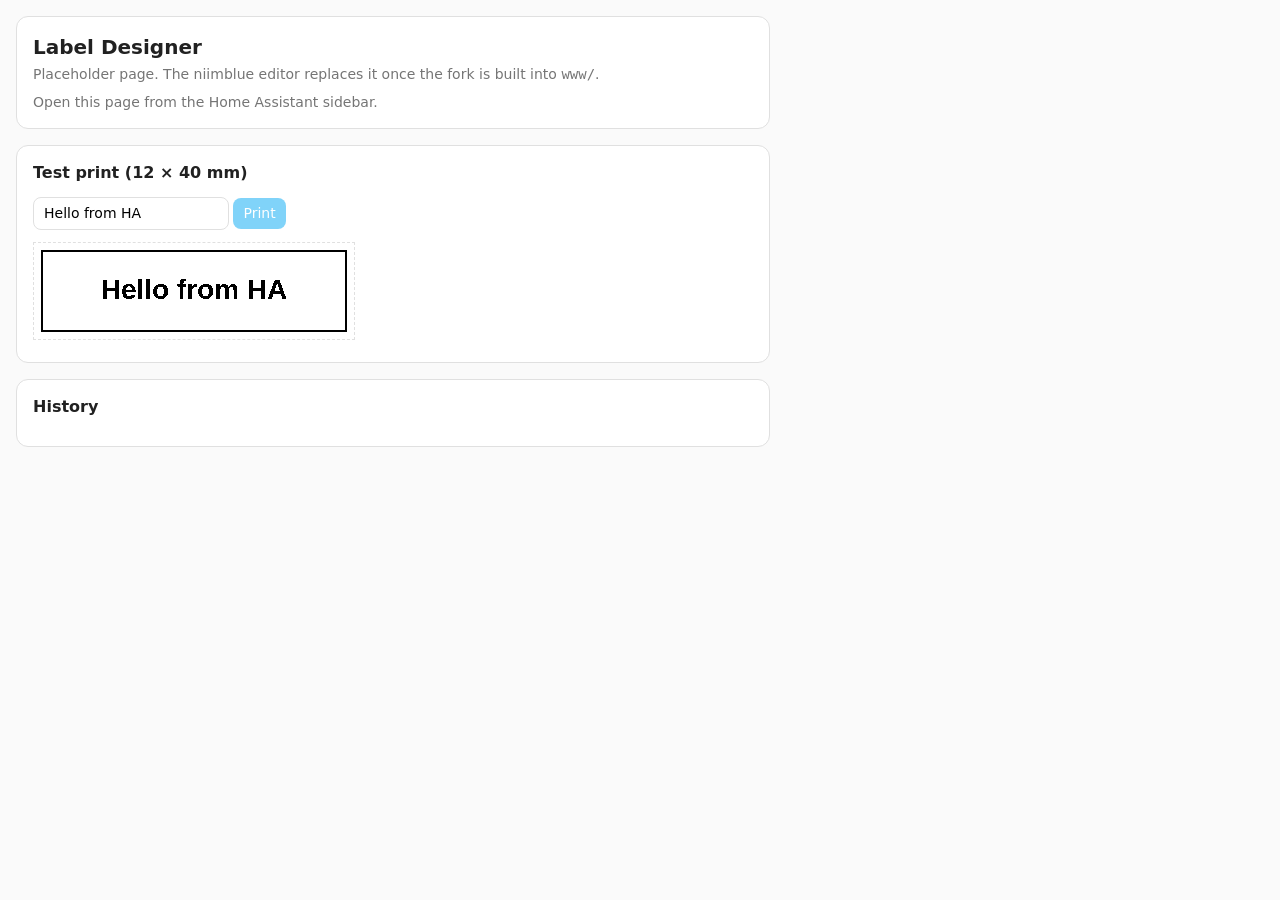
==== custom_components/niimbot_designer/www/index.html @ 5eaee8b4 "Scaffold NIIMBOT Label Designer integration Sidebar panel served by the integration, label library (" ====
<!doctype html>
<html lang="en">
<head>
<meta charset="utf-8">
<meta name="viewport" content="width=device-width, initial-scale=1">
<title>Label Designer</title>
<style>
  :root { --bg: #fafafa; --fg: #212121; --muted: #757575; --card: #fff; --line: #e0e0e0; --accent: #03a9f4; }
  @media (prefers-color-scheme: dark) { :root { --bg: #111; --fg: #e1e1e1; --muted: #9e9e9e; --card: #1c1c1c; --line: #333; } }
  body { margin: 0; padding: 16px; font: 14px/1.4 system-ui, sans-serif; background: var(--bg); color: var(--fg); }
  .card { background: var(--card); border: 1px solid var(--line); border-radius: 12px; padding: 16px; margin-bottom: 16px; max-width: 720px; }
  h1 { font-size: 20px; margin: 0 0 4px; } h2 { font-size: 16px; margin: 0 0 12px; }
  .muted { color: var(--muted); }
  input, button { font: inherit; padding: 6px 10px; border-radius: 8px; border: 1px solid var(--line); }
  button { background: var(--accent); color: #fff; border: 0; cursor: pointer; } button:disabled { opacity: .5; }
  canvas { border: 1px dashed var(--line); image-rendering: pixelated; width: 320px; max-width: 100%; background: #fff; }
  table { border-collapse: collapse; width: 100%; } td { padding: 6px 4px; border-top: 1px solid var(--line); vertical-align: middle; }
  td img { height: 32px; background: #fff; image-rendering: pixelated; }
</style>
</head>
<body>
<div class="card">
  <h1>Label Designer</h1>
  <div class="muted">Placeholder page. The niimblue editor replaces it once the fork is built into <code>www/</code>.</div>
  <div id="printer" class="muted" style="margin-top:8px">Connecting to Home Assistant…</div>
</div>

<div class="card">
  <h2>Test print (12 × 40 mm)</h2>
  <input id="text" value="Hello from HA" maxlength="40">
  <button id="print">Print</button>
  <div style="margin-top:12px"><canvas id="cv" width="320" height="96"></canvas></div>
  <div id="msg" class="muted"></div>
</div>

<div class="card">
  <h2>History</h2>
  <table id="history"><tbody></tbody></table>
</div>

<script>
// Same-origin iframe inside HA: borrow the logged-in hass object from the parent.
function getHass() {
  try { return window.parent.document.querySelector("home-assistant").hass; } catch { return null; }
}
const W = 320, H = 96, MARGIN = 8; // 1 mm safe margin at 203 DPI
const $ = (id) => document.getElementById(id);
const esc = (s) => String(s).replace(/[&<>"']/g, (c) => `&#${c.charCodeAt(0)};`);

function render() {
  const cv = $("cv"), g = cv.getContext("2d");
  g.fillStyle = "#fff"; g.fillRect(0, 0, W, H);
  g.strokeStyle = "#000"; g.lineWidth = 2; g.strokeRect(MARGIN, MARGIN, W - 2 * MARGIN, H - 2 * MARGIN);
  g.fillStyle = "#000"; g.font = "bold 28px sans-serif"; g.textAlign = "center"; g.textBaseline = "middle";
  g.fillText($("text").value, W / 2, H / 2, W - 4 * MARGIN);
  // Threshold to pure black/white so HA prints exactly what is shown.
  const img = g.getImageData(0, 0, W, H), d = img.data;
  for (let i = 0; i < d.length; i += 4) {
    const v = (d[i] + d[i + 1] + d[i + 2]) / 3 < 128 ? 0 : 255;
    d[i] = d[i + 1] = d[i + 2] = v; d[i + 3] = 255;
  }
  g.putImageData(img, 0, 0);
  return cv.toDataURL("image/png");
}

async function refresh(hass) {
  const states = Object.values(hass.states).filter((s) => s.entity_id.includes("niimbot"));
  const pick = (suffix) => states.find((s) => s.entity_id.endsWith(suffix))?.state ?? "?";
  $("printer").textContent =
    `Labels left: ${pick("_labels_remaining")} / ${pick("_labels_total")} · Battery: ${pick("_battery")}%`;
  const { entries } = await hass.connection.sendMessagePromise({ type: "niimbot_designer/list" });
  const rows = entries.map((e) => {
    const last = e.prints.at(-1);
    const when = last ? new Date(last.at).toLocaleString() : "never printed";
    return `<tr><td><img src="${esc(e.png)}" alt=""></td><td>${esc(e.name ?? "(untitled)")}<br><span class="muted">${when} · ${e.prints.length} print(s)${last && !last.ok ? " · failed" : ""}</span></td>` +
      `<td><button data-id="${e.id}">Reprint</button></td></tr>`;
  });
  $("history").tBodies[0].innerHTML = rows.join("") || `<tr><td class="muted">Nothing printed yet.</td></tr>`;
}

async function send(hass, msg) {
  $("msg").textContent = "Printing…";
  try {
    await hass.connection.sendMessagePromise({ type: "niimbot_designer/print", ...msg });
    $("msg").textContent = "Printed.";
  } catch (err) {
    $("msg").textContent = `Failed: ${err.message ?? err.code ?? err}`;
  }
  refresh(hass);
}

const hass = getHass();
render();
$("text").addEventListener("input", render);
if (!hass) {
  $("printer").textContent = "Open this page from the Home Assistant sidebar.";
  $("print").disabled = true;
} else {
  refresh(hass);
  $("print").addEventListener("click", () =>
    send(hass, { png: render(), width: W, height: H, rotate: 90, name: $("text").value }));
  $("history").addEventListener("click", (ev) => {
    const id = ev.target.dataset?.id;
    if (id) send(hass, { entry_id: id });
  });
}
</script>
</body>
</html>
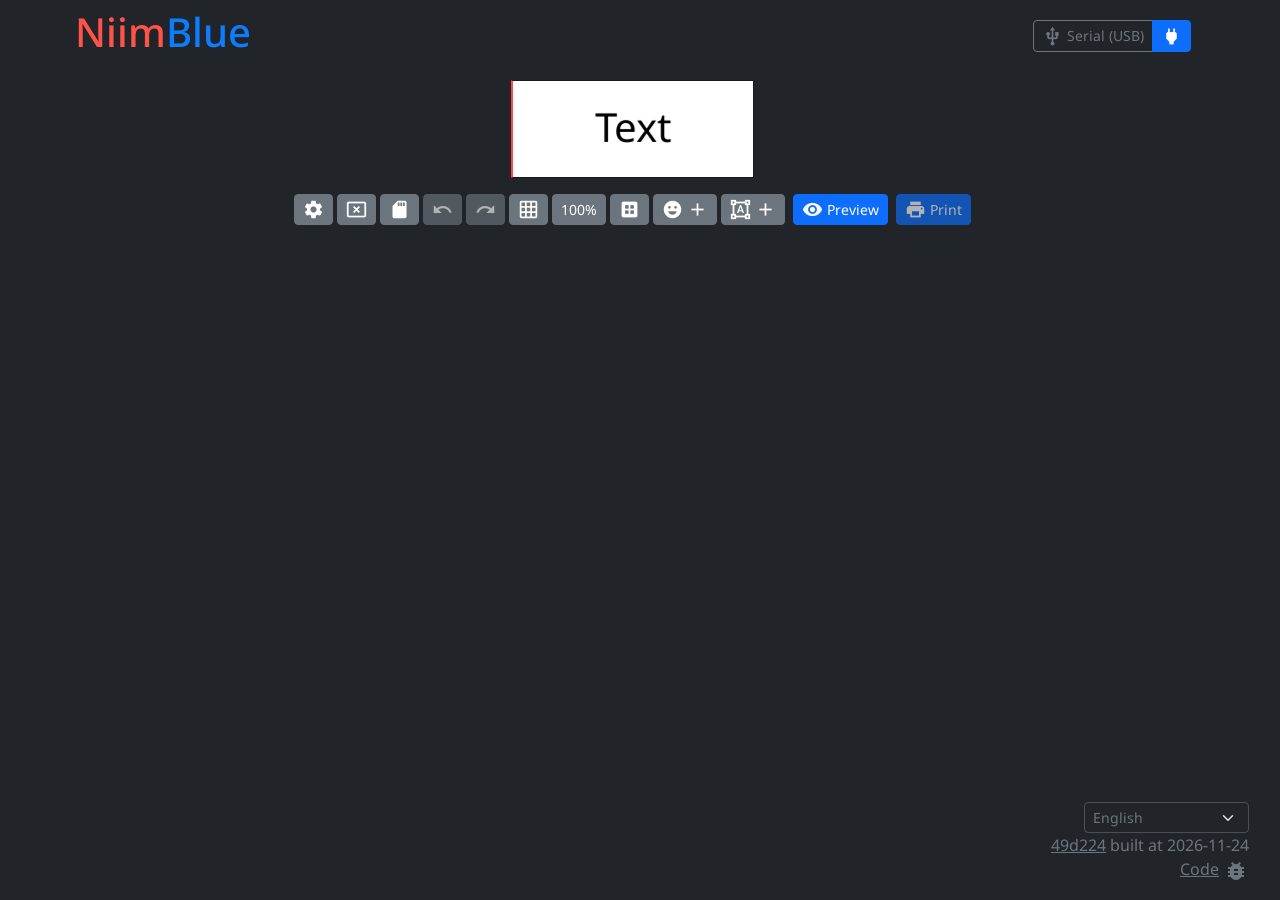
==== commit cd0da51b: "Ship the niimblue editor as the designer panel The panel now serves the niimblue fork (home-assistan" ====
--- a/custom_components/niimbot_designer/www/index.html
+++ b/custom_components/niimbot_designer/www/index.html
@@ -1,109 +1,37 @@
-<!doctype html>
-<html lang="en">
-<head>
-<meta charset="utf-8">
-<meta name="viewport" content="width=device-width, initial-scale=1">
-<title>Label Designer</title>
-<style>
-  :root { --bg: #fafafa; --fg: #212121; --muted: #757575; --card: #fff; --line: #e0e0e0; --accent: #03a9f4; }
-  @media (prefers-color-scheme: dark) { :root { --bg: #111; --fg: #e1e1e1; --muted: #9e9e9e; --card: #1c1c1c; --line: #333; } }
-  body { margin: 0; padding: 16px; font: 14px/1.4 system-ui, sans-serif; background: var(--bg); color: var(--fg); }
-  .card { background: var(--card); border: 1px solid var(--line); border-radius: 12px; padding: 16px; margin-bottom: 16px; max-width: 720px; }
-  h1 { font-size: 20px; margin: 0 0 4px; } h2 { font-size: 16px; margin: 0 0 12px; }
-  .muted { color: var(--muted); }
-  input, button { font: inherit; padding: 6px 10px; border-radius: 8px; border: 1px solid var(--line); }
-  button { background: var(--accent); color: #fff; border: 0; cursor: pointer; } button:disabled { opacity: .5; }
-  canvas { border: 1px dashed var(--line); image-rendering: pixelated; width: 320px; max-width: 100%; background: #fff; }
-  table { border-collapse: collapse; width: 100%; } td { padding: 6px 4px; border-top: 1px solid var(--line); vertical-align: middle; }
-  td img { height: 32px; background: #fff; image-rendering: pixelated; }
-</style>
-</head>
-<body>
-<div class="card">
-  <h1>Label Designer</h1>
-  <div class="muted">Placeholder page. The niimblue editor replaces it once the fork is built into <code>www/</code>.</div>
-  <div id="printer" class="muted" style="margin-top:8px">Connecting to Home Assistant…</div>
-</div>
-
-<div class="card">
-  <h2>Test print (12 × 40 mm)</h2>
-  <input id="text" value="Hello from HA" maxlength="40">
-  <button id="print">Print</button>
-  <div style="margin-top:12px"><canvas id="cv" width="320" height="96"></canvas></div>
-  <div id="msg" class="muted"></div>
-</div>
-
-<div class="card">
-  <h2>History</h2>
-  <table id="history"><tbody></tbody></table>
-</div>
-
-<script>
-// Same-origin iframe inside HA: borrow the logged-in hass object from the parent.
-function getHass() {
-  try { return window.parent.document.querySelector("home-assistant").hass; } catch { return null; }
-}
-const W = 320, H = 96, MARGIN = 8; // 1 mm safe margin at 203 DPI
-const $ = (id) => document.getElementById(id);
-const esc = (s) => String(s).replace(/[&<>"']/g, (c) => `&#${c.charCodeAt(0)};`);
-
-function render() {
-  const cv = $("cv"), g = cv.getContext("2d");
-  g.fillStyle = "#fff"; g.fillRect(0, 0, W, H);
-  g.strokeStyle = "#000"; g.lineWidth = 2; g.strokeRect(MARGIN, MARGIN, W - 2 * MARGIN, H - 2 * MARGIN);
-  g.fillStyle = "#000"; g.font = "bold 28px sans-serif"; g.textAlign = "center"; g.textBaseline = "middle";
-  g.fillText($("text").value, W / 2, H / 2, W - 4 * MARGIN);
-  // Threshold to pure black/white so HA prints exactly what is shown.
-  const img = g.getImageData(0, 0, W, H), d = img.data;
-  for (let i = 0; i < d.length; i += 4) {
-    const v = (d[i] + d[i + 1] + d[i + 2]) / 3 < 128 ? 0 : 255;
-    d[i] = d[i + 1] = d[i + 2] = v; d[i + 3] = 255;
-  }
-  g.putImageData(img, 0, 0);
-  return cv.toDataURL("image/png");
-}
-
-async function refresh(hass) {
-  const states = Object.values(hass.states).filter((s) => s.entity_id.includes("niimbot"));
-  const pick = (suffix) => states.find((s) => s.entity_id.endsWith(suffix))?.state ?? "?";
-  $("printer").textContent =
-    `Labels left: ${pick("_labels_remaining")} / ${pick("_labels_total")} · Battery: ${pick("_battery")}%`;
-  const { entries } = await hass.connection.sendMessagePromise({ type: "niimbot_designer/list" });
-  const rows = entries.map((e) => {
-    const last = e.prints.at(-1);
-    const when = last ? new Date(last.at).toLocaleString() : "never printed";
-    return `<tr><td><img src="${esc(e.png)}" alt=""></td><td>${esc(e.name ?? "(untitled)")}<br><span class="muted">${when} · ${e.prints.length} print(s)${last && !last.ok ? " · failed" : ""}</span></td>` +
-      `<td><button data-id="${e.id}">Reprint</button></td></tr>`;
-  });
-  $("history").tBodies[0].innerHTML = rows.join("") || `<tr><td class="muted">Nothing printed yet.</td></tr>`;
-}
-
-async function send(hass, msg) {
-  $("msg").textContent = "Printing…";
-  try {
-    await hass.connection.sendMessagePromise({ type: "niimbot_designer/print", ...msg });
-    $("msg").textContent = "Printed.";
-  } catch (err) {
-    $("msg").textContent = `Failed: ${err.message ?? err.code ?? err}`;
-  }
-  refresh(hass);
-}
-
-const hass = getHass();
-render();
-$("text").addEventListener("input", render);
-if (!hass) {
-  $("printer").textContent = "Open this page from the Home Assistant sidebar.";
-  $("print").disabled = true;
-} else {
-  refresh(hass);
-  $("print").addEventListener("click", () =>
-    send(hass, { png: render(), width: W, height: H, rotate: 90, name: $("text").value }));
-  $("history").addEventListener("click", (ev) => {
-    const id = ev.target.dataset?.id;
-    if (id) send(hass, { entry_id: id });
-  });
-}
-</script>
-</body>
-</html>
+<!DOCTYPE html>
+<html lang="en" data-bs-theme="dark">
+  <head>
+    <meta charset="UTF-8" />
+    <meta name="viewport" content="width=device-width, initial-scale=1.0, user-scalable=no" />
+    <meta name="description" content="NIIMBOT custom web client/app. Design and print labels with NIIMBOT printers directly from your PC or mobile web browser!"/>
+    <meta property="og:site_name" content="NiimBlue" />
+    <meta property="og:type" content="website" />
+    <meta property="og:title" content="NiimBlue">
+    <meta property="og:description" content="NIIMBOT custom web client/app. Design and print labels with NIIMBOT printers directly from your PC or mobile web browser!">
+    <meta property="og:image" content="https://niim.blue/og-image.svg">
+    <link rel="canonical" href="https://niim.blue/">
+    <link rel="icon" href="./favicon.ico" sizes="any">
+    <link rel="icon" href="./favicon.svg" type="image/svg+xml">
+	  <link rel="manifest" href="niimblue.webmanifest">
+
+    <!-- Preload fonts to make canvas.js happy -->
+    <link rel="preload" as="font" type="font/woff2" crossorigin="anonymous"
+          href="./assets/noto-sans-latin-wght-normal-BYSzYMf3.woff2"/>
+    <link rel="preload" as="font" type="font/woff2" crossorigin="anonymous"
+          href="./assets/noto-sans-cyrillic-wght-normal-B2hlT84T.woff2"/>
+    <link rel="preload" as="font" type="font/woff2" crossorigin="anonymous"
+          href="./assets/material-icons-kAwBdRge.woff2"/>
+
+    <title>NiimBlue</title>
+    <script type="module" crossorigin src="./assets/index-COIRm2Cp.js"></script>
+    <link rel="modulepreload" crossorigin href="./assets/lib.1.other.ss2tV-DP.js">
+    <link rel="modulepreload" crossorigin href="./assets/lib.2.niim.CZdpj8EH.js">
+    <link rel="modulepreload" crossorigin href="./assets/lib.2.fabric.hQgLnPfq.js">
+    <link rel="modulepreload" crossorigin href="./assets/lib.2.zod.DN3aAncU.js">
+    <link rel="stylesheet" crossorigin href="./assets/style-C7VncbVo.css">
+  </head>
+  <body>
+    <div id="app"></div>+
+  </body>
+</html>
--- a/custom_components/niimbot_designer/www/assets/style-C7VncbVo.css
+++ b/custom_components/niimbot_designer/www/assets/style-C7VncbVo.css
@@ -0,0 +1 @@
+@charset "UTF-8";:root,[data-bs-theme=light]{--bs-blue: #0d6efd;--bs-indigo: #6610f2;--bs-purple: #6f42c1;--bs-pink: #d63384;--bs-red: #dc3545;--bs-orange: #fd7e14;--bs-yellow: #ffc107;--bs-green: #198754;--bs-teal: #20c997;--bs-cyan: #0dcaf0;--bs-black: #000;--bs-white: #fff;--bs-gray: #6c757d;--bs-gray-dark: #343a40;--bs-gray-100: #f8f9fa;--bs-gray-200: #e9ecef;--bs-gray-300: #dee2e6;--bs-gray-400: #ced4da;--bs-gray-500: #adb5bd;--bs-gray-600: #6c757d;--bs-gray-700: #495057;--bs-gray-800: #343a40;--bs-gray-900: #212529;--bs-primary: #0d6efd;--bs-secondary: #6c757d;--bs-success: #198754;--bs-info: #0dcaf0;--bs-warning: #ffc107;--bs-danger: #dc3545;--bs-light: #f8f9fa;--bs-dark: #212529;--bs-primary-rgb: 13, 110, 253;--bs-secondary-rgb: 108, 117, 125;--bs-success-rgb: 25, 135, 84;--bs-info-rgb: 13, 202, 240;--bs-warning-rgb: 255, 193, 7;--bs-danger-rgb: 220, 53, 69;--bs-light-rgb: 248, 249, 250;--bs-dark-rgb: 33, 37, 41;--bs-primary-text-emphasis: #052c65;--bs-secondary-text-emphasis: #2b2f32;--bs-success-text-emphasis: #0a3622;--bs-info-text-emphasis: #055160;--bs-warning-text-emphasis: #664d03;--bs-danger-text-emphasis: #58151c;--bs-light-text-emphasis: #495057;--bs-dark-text-emphasis: #495057;--bs-primary-bg-subtle: #cfe2ff;--bs-secondary-bg-subtle: #e2e3e5;--bs-success-bg-subtle: #d1e7dd;--bs-info-bg-subtle: #cff4fc;--bs-warning-bg-subtle: #fff3cd;--bs-danger-bg-subtle: #f8d7da;--bs-light-bg-subtle: #fcfcfd;--bs-dark-bg-subtle: #ced4da;--bs-primary-border-subtle: #9ec5fe;--bs-secondary-border-subtle: #c4c8cb;--bs-success-border-subtle: #a3cfbb;--bs-info-border-subtle: #9eeaf9;--bs-warning-border-subtle: #ffe69c;--bs-danger-border-subtle: #f1aeb5;--bs-light-border-subtle: #e9ecef;--bs-dark-border-subtle: #adb5bd;--bs-white-rgb: 255, 255, 255;--bs-black-rgb: 0, 0, 0;--bs-font-sans-serif: system-ui, -apple-system, "Segoe UI", Roboto, "Helvetica Neue", "Noto Sans", "Liberation Sans", Arial, sans-serif, "Apple Color Emoji", "Segoe UI Emoji", "Segoe UI Symbol", "Noto Color Emoji";--bs-font-monospace: SFMono-Regular, Menlo, Monaco, Consolas, "Liberation Mono", "Courier New", monospace;--bs-gradient: linear-gradient(180deg, rgba(255, 255, 255, .15), rgba(255, 255, 255, 0));--bs-body-font-family: var(--bs-font-sans-serif);--bs-body-font-size: 1rem;--bs-body-font-weight: 400;--bs-body-line-height: 1.5;--bs-body-color: #212529;--bs-body-color-rgb: 33, 37, 41;--bs-body-bg: #fff;--bs-body-bg-rgb: 255, 255, 255;--bs-emphasis-color: #000;--bs-emphasis-color-rgb: 0, 0, 0;--bs-secondary-color: rgba(33, 37, 41, .75);--bs-secondary-color-rgb: 33, 37, 41;--bs-secondary-bg: #e9ecef;--bs-secondary-bg-rgb: 233, 236, 239;--bs-tertiary-color: rgba(33, 37, 41, .5);--bs-tertiary-color-rgb: 33, 37, 41;--bs-tertiary-bg: #f8f9fa;--bs-tertiary-bg-rgb: 248, 249, 250;--bs-heading-color: inherit;--bs-link-color: #0d6efd;--bs-link-color-rgb: 13, 110, 253;--bs-link-decoration: underline;--bs-link-hover-color: #0a58ca;--bs-link-hover-color-rgb: 10, 88, 202;--bs-code-color: #d63384;--bs-highlight-color: #212529;--bs-highlight-bg: #fff3cd;--bs-border-width: 1px;--bs-border-style: solid;--bs-border-color: #dee2e6;--bs-border-color-translucent: rgba(0, 0, 0, .175);--bs-border-radius: .375rem;--bs-border-radius-sm: .25rem;--bs-border-radius-lg: .5rem;--bs-border-radius-xl: 1rem;--bs-border-radius-xxl: 2rem;--bs-border-radius-2xl: var(--bs-border-radius-xxl);--bs-border-radius-pill: 50rem;--bs-box-shadow: 0 .5rem 1rem rgba(0, 0, 0, .15);--bs-box-shadow-sm: 0 .125rem .25rem rgba(0, 0, 0, .075);--bs-box-shadow-lg: 0 1rem 3rem rgba(0, 0, 0, .175);--bs-box-shadow-inset: inset 0 1px 2px rgba(0, 0, 0, .075);--bs-focus-ring-width: .25rem;--bs-focus-ring-opacity: .25;--bs-focus-ring-color: rgba(13, 110, 253, .25);--bs-form-valid-color: #198754;--bs-form-valid-border-color: #198754;--bs-form-invalid-color: #dc3545;--bs-form-invalid-border-color: #dc3545}[data-bs-theme=dark]{color-scheme:dark;--bs-body-color: #dee2e6;--bs-body-color-rgb: 222, 226, 230;--bs-body-bg: #212529;--bs-body-bg-rgb: 33, 37, 41;--bs-emphasis-color: #fff;--bs-emphasis-color-rgb: 255, 255, 255;--bs-secondary-color: rgba(222, 226, 230, .75);--bs-secondary-color-rgb: 222, 226, 230;--bs-secondary-bg: #343a40;--bs-secondary-bg-rgb: 52, 58, 64;--bs-tertiary-color: rgba(222, 226, 230, .5);--bs-tertiary-color-rgb: 222, 226, 230;--bs-tertiary-bg: #2b3035;--bs-tertiary-bg-rgb: 43, 48, 53;--bs-primary-text-emphasis: #6ea8fe;--bs-secondary-text-emphasis: #a7acb1;--bs-success-text-emphasis: #75b798;--bs-info-text-emphasis: #6edff6;--bs-warning-text-emphasis: #ffda6a;--bs-danger-text-emphasis: #ea868f;--bs-light-text-emphasis: #f8f9fa;--bs-dark-text-emphasis: #dee2e6;--bs-primary-bg-subtle: #031633;--bs-secondary-bg-subtle: #161719;--bs-success-bg-subtle: #051b11;--bs-info-bg-subtle: #032830;--bs-warning-bg-subtle: #332701;--bs-danger-bg-subtle: #2c0b0e;--bs-light-bg-subtle: #343a40;--bs-dark-bg-subtle: #1a1d20;--bs-primary-border-subtle: #084298;--bs-secondary-border-subtle: #41464b;--bs-success-border-subtle: #0f5132;--bs-info-border-subtle: #087990;--bs-warning-border-subtle: #997404;--bs-danger-border-subtle: #842029;--bs-light-border-subtle: #495057;--bs-dark-border-subtle: #343a40;--bs-heading-color: inherit;--bs-link-color: #6ea8fe;--bs-link-hover-color: #8bb9fe;--bs-link-color-rgb: 110, 168, 254;--bs-link-hover-color-rgb: 139, 185, 254;--bs-code-color: #e685b5;--bs-highlight-color: #dee2e6;--bs-highlight-bg: #664d03;--bs-border-color: #495057;--bs-border-color-translucent: rgba(255, 255, 255, .15);--bs-form-valid-color: #75b798;--bs-form-valid-border-color: #75b798;--bs-form-invalid-color: #ea868f;--bs-form-invalid-border-color: #ea868f}.clearfix:after{display:block;clear:both;content:""}.text-bg-primary{color:#fff!important;background-color:RGBA(var(--bs-primary-rgb),var(--bs-bg-opacity, 1))!important}.text-bg-secondary{color:#fff!important;background-color:RGBA(var(--bs-secondary-rgb),var(--bs-bg-opacity, 1))!important}.text-bg-success{color:#fff!important;background-color:RGBA(var(--bs-success-rgb),var(--bs-bg-opacity, 1))!important}.text-bg-info{color:#000!important;background-color:RGBA(var(--bs-info-rgb),var(--bs-bg-opacity, 1))!important}.text-bg-warning{color:#000!important;background-color:RGBA(var(--bs-warning-rgb),var(--bs-bg-opacity, 1))!important}.text-bg-danger{color:#fff!important;background-color:RGBA(var(--bs-danger-rgb),var(--bs-bg-opacity, 1))!important}.text-bg-light{color:#000!important;background-color:RGBA(var(--bs-light-rgb),var(--bs-bg-opacity, 1))!important}.text-bg-dark{color:#fff!important;background-color:RGBA(var(--bs-dark-rgb),var(--bs-bg-opacity, 1))!important}.link-primary{color:RGBA(var(--bs-primary-rgb),var(--bs-link-opacity, 1))!important;text-decoration-color:RGBA(var(--bs-primary-rgb),var(--bs-link-underline-opacity, 1))!important}.link-primary:hover,.link-primary:focus{color:RGBA(10,88,202,var(--bs-link-opacity, 1))!important;text-decoration-color:RGBA(10,88,202,var(--bs-link-underline-opacity, 1))!important}.link-secondary{color:RGBA(var(--bs-secondary-rgb),var(--bs-link-opacity, 1))!important;text-decoration-color:RGBA(var(--bs-secondary-rgb),var(--bs-link-underline-opacity, 1))!important}.link-secondary:hover,.link-secondary:focus{color:RGBA(86,94,100,var(--bs-link-opacity, 1))!important;text-decoration-color:RGBA(86,94,100,var(--bs-link-underline-opacity, 1))!important}.link-success{color:RGBA(var(--bs-success-rgb),var(--bs-link-opacity, 1))!important;text-decoration-color:RGBA(var(--bs-success-rgb),var(--bs-link-underline-opacity, 1))!important}.link-success:hover,.link-success:focus{color:RGBA(20,108,67,var(--bs-link-opacity, 1))!important;text-decoration-color:RGBA(20,108,67,var(--bs-link-underline-opacity, 1))!important}.link-info{color:RGBA(var(--bs-info-rgb),var(--bs-link-opacity, 1))!important;text-decoration-color:RGBA(var(--bs-info-rgb),var(--bs-link-underline-opacity, 1))!important}.link-info:hover,.link-info:focus{color:RGBA(61,213,243,var(--bs-link-opacity, 1))!important;text-decoration-color:RGBA(61,213,243,var(--bs-link-underline-opacity, 1))!important}.link-warning{color:RGBA(var(--bs-warning-rgb),var(--bs-link-opacity, 1))!important;text-decoration-color:RGBA(var(--bs-warning-rgb),var(--bs-link-underline-opacity, 1))!important}.link-warning:hover,.link-warning:focus{color:RGBA(255,205,57,var(--bs-link-opacity, 1))!important;text-decoration-color:RGBA(255,205,57,var(--bs-link-underline-opacity, 1))!important}.link-danger{color:RGBA(var(--bs-danger-rgb),var(--bs-link-opacity, 1))!important;text-decoration-color:RGBA(var(--bs-danger-rgb),var(--bs-link-underline-opacity, 1))!important}.link-danger:hover,.link-danger:focus{color:RGBA(176,42,55,var(--bs-link-opacity, 1))!important;text-decoration-color:RGBA(176,42,55,var(--bs-link-underline-opacity, 1))!important}.link-light{color:RGBA(var(--bs-light-rgb),var(--bs-link-opacity, 1))!important;text-decoration-color:RGBA(var(--bs-light-rgb),var(--bs-link-underline-opacity, 1))!important}.link-light:hover,.link-light:focus{color:RGBA(249,250,251,var(--bs-link-opacity, 1))!important;text-decoration-color:RGBA(249,250,251,var(--bs-link-underline-opacity, 1))!important}.link-dark{color:RGBA(var(--bs-dark-rgb),var(--bs-link-opacity, 1))!important;text-decoration-color:RGBA(var(--bs-dark-rgb),var(--bs-link-underline-opacity, 1))!important}.link-dark:hover,.link-dark:focus{color:RGBA(26,30,33,var(--bs-link-opacity, 1))!important;text-decoration-color:RGBA(26,30,33,var(--bs-link-underline-opacity, 1))!important}.link-body-emphasis{color:RGBA(var(--bs-emphasis-color-rgb),var(--bs-link-opacity, 1))!important;text-decoration-color:RGBA(var(--bs-emphasis-color-rgb),var(--bs-link-underline-opacity, 1))!important}.link-body-emphasis:hover,.link-body-emphasis:focus{color:RGBA(var(--bs-emphasis-color-rgb),var(--bs-link-opacity, .75))!important;text-decoration-color:RGBA(var(--bs-emphasis-color-rgb),var(--bs-link-underline-opacity, .75))!important}.focus-ring:focus{outline:0;box-shadow:var(--bs-focus-ring-x, 0) var(--bs-focus-ring-y, 0) var(--bs-focus-ring-blur, 0) var(--bs-focus-ring-width) var(--bs-focus-ring-color)}.icon-link{display:inline-flex;gap:.375rem;align-items:center;text-decoration-color:rgba(var(--bs-link-color-rgb),var(--bs-link-opacity, .5));text-underline-offset:.25em;backface-visibility:hidden}.icon-link>.bi{flex-shrink:0;width:1em;height:1em;fill:currentcolor;transition:.2s ease-in-out transform}@media(prefers-reduced-motion:reduce){.icon-link>.bi{transition:none}}.icon-link-hover:hover>.bi,.icon-link-hover:focus-visible>.bi{transform:var(--bs-icon-link-transform, translate3d(.25em, 0, 0))}.ratio{position:relative;width:100%}.ratio:before{display:block;padding-top:var(--bs-aspect-ratio);content:""}.ratio>*{position:absolute;top:0;left:0;width:100%;height:100%}.ratio-1x1{--bs-aspect-ratio: 100%}.ratio-4x3{--bs-aspect-ratio: 75%}.ratio-16x9{--bs-aspect-ratio: 56.25%}.ratio-21x9{--bs-aspect-ratio: 42.8571428571%}.fixed-top{position:fixed;top:0;right:0;left:0;z-index:1030}.fixed-bottom{position:fixed;right:0;bottom:0;left:0;z-index:1030}.sticky-top{position:sticky;top:0;z-index:1020}.sticky-bottom{position:sticky;bottom:0;z-index:1020}@media(min-width:576px){.sticky-sm-top{position:sticky;top:0;z-index:1020}.sticky-sm-bottom{position:sticky;bottom:0;z-index:1020}}@media(min-width:768px){.sticky-md-top{position:sticky;top:0;z-index:1020}.sticky-md-bottom{position:sticky;bottom:0;z-index:1020}}@media(min-width:992px){.sticky-lg-top{position:sticky;top:0;z-index:1020}.sticky-lg-bottom{position:sticky;bottom:0;z-index:1020}}@media(min-width:1200px){.sticky-xl-top{position:sticky;top:0;z-index:1020}.sticky-xl-bottom{position:sticky;bottom:0;z-index:1020}}@media(min-width:1400px){.sticky-xxl-top{position:sticky;top:0;z-index:1020}.sticky-xxl-bottom{position:sticky;bottom:0;z-index:1020}}.hstack{display:flex;flex-direction:row;align-items:center;align-self:stretch}.vstack{display:flex;flex:1 1 auto;flex-direction:column;align-self:stretch}.visually-hidden,.visually-hidden-focusable:not(:focus):not(:focus-within){width:1px!important;height:1px!important;padding:0!important;margin:-1px!important;overflow:hidden!important;clip:rect(0,0,0,0)!important;white-space:nowrap!important;border:0!important}.visually-hidden:not(caption),.visually-hidden-focusable:not(:focus):not(:focus-within):not(caption){position:absolute!important}.visually-hidden *,.visually-hidden-focusable:not(:focus):not(:focus-within) *{overflow:hidden!important}.stretched-link:after{position:absolute;inset:0;z-index:1;content:""}.text-truncate{overflow:hidden;text-overflow:ellipsis;white-space:nowrap}.vr{display:inline-block;align-self:stretch;width:var(--bs-border-width);min-height:1em;background-color:currentcolor;opacity:.25}.align-baseline{vertical-align:baseline!important}.align-top{vertical-align:top!important}.align-middle{vertical-align:middle!important}.align-bottom{vertical-align:bottom!important}.align-text-bottom{vertical-align:text-bottom!important}.align-text-top{vertical-align:text-top!important}.float-start{float:left!important}.float-end{float:right!important}.float-none{float:none!important}.object-fit-contain{object-fit:contain!important}.object-fit-cover{object-fit:cover!important}.object-fit-fill{object-fit:fill!important}.object-fit-scale{object-fit:scale-down!important}.object-fit-none{object-fit:none!important}.opacity-0{opacity:0!important}.opacity-25{opacity:.25!important}.opacity-50{opacity:.5!important}.opacity-75{opacity:.75!important}.opacity-100{opacity:1!important}.overflow-auto{overflow:auto!important}.overflow-hidden{overflow:hidden!important}.overflow-visible{overflow:visible!important}.overflow-scroll{overflow:scroll!important}.overflow-x-auto{overflow-x:auto!important}.overflow-x-hidden{overflow-x:hidden!important}.overflow-x-visible{overflow-x:visible!important}.overflow-x-scroll{overflow-x:scroll!important}.overflow-y-auto{overflow-y:auto!important}.overflow-y-hidden{overflow-y:hidden!important}.overflow-y-visible{overflow-y:visible!important}.overflow-y-scroll{overflow-y:scroll!important}.d-inline{display:inline!important}.d-inline-block{display:inline-block!important}.d-block{display:block!important}.d-grid{display:grid!important}.d-inline-grid{display:inline-grid!important}.d-table{display:table!important}.d-table-row{display:table-row!important}.d-table-cell{display:table-cell!important}.d-flex{display:flex!important}.d-inline-flex{display:inline-flex!important}.d-none{display:none!important}.shadow{box-shadow:var(--bs-box-shadow)!important}.shadow-sm{box-shadow:var(--bs-box-shadow-sm)!important}.shadow-lg{box-shadow:var(--bs-box-shadow-lg)!important}.shadow-none{box-shadow:none!important}.focus-ring-primary{--bs-focus-ring-color: rgba(var(--bs-primary-rgb), var(--bs-focus-ring-opacity))}.focus-ring-secondary{--bs-focus-ring-color: rgba(var(--bs-secondary-rgb), var(--bs-focus-ring-opacity))}.focus-ring-success{--bs-focus-ring-color: rgba(var(--bs-success-rgb), var(--bs-focus-ring-opacity))}.focus-ring-info{--bs-focus-ring-color: rgba(var(--bs-info-rgb), var(--bs-focus-ring-opacity))}.focus-ring-warning{--bs-focus-ring-color: rgba(var(--bs-warning-rgb), var(--bs-focus-ring-opacity))}.focus-ring-danger{--bs-focus-ring-color: rgba(var(--bs-danger-rgb), var(--bs-focus-ring-opacity))}.focus-ring-light{--bs-focus-ring-color: rgba(var(--bs-light-rgb), var(--bs-focus-ring-opacity))}.focus-ring-dark{--bs-focus-ring-color: rgba(var(--bs-dark-rgb), var(--bs-focus-ring-opacity))}.position-static{position:static!important}.position-relative{position:relative!important}.position-absolute{position:absolute!important}.position-fixed{position:fixed!important}.position-sticky{position:sticky!important}.top-0{top:0!important}.top-50{top:50%!important}.top-100{top:100%!important}.bottom-0{bottom:0!important}.bottom-50{bottom:50%!important}.bottom-100{bottom:100%!important}.start-0{left:0!important}.start-50{left:50%!important}.start-100{left:100%!important}.end-0{right:0!important}.end-50{right:50%!important}.end-100{right:100%!important}.translate-middle{transform:translate(-50%,-50%)!important}.translate-middle-x{transform:translate(-50%)!important}.translate-middle-y{transform:translateY(-50%)!important}.border{border:var(--bs-border-width) var(--bs-border-style) var(--bs-border-color)!important}.border-0{border:0!important}.border-top{border-top:var(--bs-border-width) var(--bs-border-style) var(--bs-border-color)!important}.border-top-0{border-top:0!important}.border-end{border-right:var(--bs-border-width) var(--bs-border-style) var(--bs-border-color)!important}.border-end-0{border-right:0!important}.border-bottom{border-bottom:var(--bs-border-width) var(--bs-border-style) var(--bs-border-color)!important}.border-bottom-0{border-bottom:0!important}.border-start{border-left:var(--bs-border-width) var(--bs-border-style) var(--bs-border-color)!important}.border-start-0{border-left:0!important}.border-primary{--bs-border-opacity: 1;border-color:rgba(var(--bs-primary-rgb),var(--bs-border-opacity))!important}.border-secondary{--bs-border-opacity: 1;border-color:rgba(var(--bs-secondary-rgb),var(--bs-border-opacity))!important}.border-success{--bs-border-opacity: 1;border-color:rgba(var(--bs-success-rgb),var(--bs-border-opacity))!important}.border-info{--bs-border-opacity: 1;border-color:rgba(var(--bs-info-rgb),var(--bs-border-opacity))!important}.border-warning{--bs-border-opacity: 1;border-color:rgba(var(--bs-warning-rgb),var(--bs-border-opacity))!important}.border-danger{--bs-border-opacity: 1;border-color:rgba(var(--bs-danger-rgb),var(--bs-border-opacity))!important}.border-light{--bs-border-opacity: 1;border-color:rgba(var(--bs-light-rgb),var(--bs-border-opacity))!important}.border-dark{--bs-border-opacity: 1;border-color:rgba(var(--bs-dark-rgb),var(--bs-border-opacity))!important}.border-black{--bs-border-opacity: 1;border-color:rgba(var(--bs-black-rgb),var(--bs-border-opacity))!important}.border-white{--bs-border-opacity: 1;border-color:rgba(var(--bs-white-rgb),var(--bs-border-opacity))!important}.border-primary-subtle{border-color:var(--bs-primary-border-subtle)!important}.border-secondary-subtle{border-color:var(--bs-secondary-border-subtle)!important}.border-success-subtle{border-color:var(--bs-success-border-subtle)!important}.border-info-subtle{border-color:var(--bs-info-border-subtle)!important}.border-warning-subtle{border-color:var(--bs-warning-border-subtle)!important}.border-danger-subtle{border-color:var(--bs-danger-border-subtle)!important}.border-light-subtle{border-color:var(--bs-light-border-subtle)!important}.border-dark-subtle{border-color:var(--bs-dark-border-subtle)!important}.border-1{border-width:1px!important}.border-2{border-width:2px!important}.border-3{border-width:3px!important}.border-4{border-width:4px!important}.border-5{border-width:5px!important}.border-opacity-10{--bs-border-opacity: .1}.border-opacity-25{--bs-border-opacity: .25}.border-opacity-50{--bs-border-opacity: .5}.border-opacity-75{--bs-border-opacity: .75}.border-opacity-100{--bs-border-opacity: 1}.w-25{width:25%!important}.w-50{width:50%!important}.w-75{width:75%!important}.w-100{width:100%!important}.w-auto{width:auto!important}.mw-100{max-width:100%!important}.vw-100{width:100vw!important}.min-vw-100{min-width:100vw!important}.h-25{height:25%!important}.h-50{height:50%!important}.h-75{height:75%!important}.h-100{height:100%!important}.h-auto{height:auto!important}.mh-100{max-height:100%!important}.vh-100{height:100vh!important}.min-vh-100{min-height:100vh!important}.flex-fill{flex:1 1 auto!important}.flex-row{flex-direction:row!important}.flex-column{flex-direction:column!important}.flex-row-reverse{flex-direction:row-reverse!important}.flex-column-reverse{flex-direction:column-reverse!important}.flex-grow-0{flex-grow:0!important}.flex-grow-1{flex-grow:1!important}.flex-shrink-0{flex-shrink:0!important}.flex-shrink-1{flex-shrink:1!important}.flex-wrap{flex-wrap:wrap!important}.flex-nowrap{flex-wrap:nowrap!important}.flex-wrap-reverse{flex-wrap:wrap-reverse!important}.justify-content-start{justify-content:flex-start!important}.justify-content-end{justify-content:flex-end!important}.justify-content-center{justify-content:center!important}.justify-content-between{justify-content:space-between!important}.justify-content-around{justify-content:space-around!important}.justify-content-evenly{justify-content:space-evenly!important}.align-items-start{align-items:flex-start!important}.align-items-end{align-items:flex-end!important}.align-items-center{align-items:center!important}.align-items-baseline{align-items:baseline!important}.align-items-stretch{align-items:stretch!important}.align-content-start{align-content:flex-start!important}.align-content-end{align-content:flex-end!important}.align-content-center{align-content:center!important}.align-content-between{align-content:space-between!important}.align-content-around{align-content:space-around!important}.align-content-stretch{align-content:stretch!important}.align-self-auto{align-self:auto!important}.align-self-start{align-self:flex-start!important}.align-self-end{align-self:flex-end!important}.align-self-center{align-self:center!important}.align-self-baseline{align-self:baseline!important}.align-self-stretch{align-self:stretch!important}.order-first{order:-1!important}.order-0{order:0!important}.order-1{order:1!important}.order-2{order:2!important}.order-3{order:3!important}.order-4{order:4!important}.order-5{order:5!important}.order-last{order:6!important}.m-0{margin:0!important}.m-1{margin:.25rem!important}.m-2{margin:.5rem!important}.m-3{margin:1rem!important}.m-4{margin:1.5rem!important}.m-5{margin:3rem!important}.m-auto{margin:auto!important}.mx-0{margin-right:0!important;margin-left:0!important}.mx-1{margin-right:.25rem!important;margin-left:.25rem!important}.mx-2{margin-right:.5rem!important;margin-left:.5rem!important}.mx-3{margin-right:1rem!important;margin-left:1rem!important}.mx-4{margin-right:1.5rem!important;margin-left:1.5rem!important}.mx-5{margin-right:3rem!important;margin-left:3rem!important}.mx-auto{margin-right:auto!important;margin-left:auto!important}.my-0{margin-top:0!important;margin-bottom:0!important}.my-1{margin-top:.25rem!important;margin-bottom:.25rem!important}.my-2{margin-top:.5rem!important;margin-bottom:.5rem!important}.my-3{margin-top:1rem!important;margin-bottom:1rem!important}.my-4{margin-top:1.5rem!important;margin-bottom:1.5rem!important}.my-5{margin-top:3rem!important;margin-bottom:3rem!important}.my-auto{margin-top:auto!important;margin-bottom:auto!important}.mt-0{margin-top:0!important}.mt-1{margin-top:.25rem!important}.mt-2{margin-top:.5rem!important}.mt-3{margin-top:1rem!important}.mt-4{margin-top:1.5rem!important}.mt-5{margin-top:3rem!important}.mt-auto{margin-top:auto!important}.me-0{margin-right:0!important}.me-1{margin-right:.25rem!important}.me-2{margin-right:.5rem!important}.me-3{margin-right:1rem!important}.me-4{margin-right:1.5rem!important}.me-5{margin-right:3rem!important}.me-auto{margin-right:auto!important}.mb-0{margin-bottom:0!important}.mb-1{margin-bottom:.25rem!important}.mb-2{margin-bottom:.5rem!important}.mb-3{margin-bottom:1rem!important}.mb-4{margin-bottom:1.5rem!important}.mb-5{margin-bottom:3rem!important}.mb-auto{margin-bottom:auto!important}.ms-0{margin-left:0!important}.ms-1{margin-left:.25rem!important}.ms-2{margin-left:.5rem!important}.ms-3{margin-left:1rem!important}.ms-4{margin-left:1.5rem!important}.ms-5{margin-left:3rem!important}.ms-auto{margin-left:auto!important}.p-0{padding:0!important}.p-1{padding:.25rem!important}.p-2{padding:.5rem!important}.p-3{padding:1rem!important}.p-4{padding:1.5rem!important}.p-5{padding:3rem!important}.px-0{padding-right:0!important;padding-left:0!important}.px-1{padding-right:.25rem!important;padding-left:.25rem!important}.px-2{padding-right:.5rem!important;padding-left:.5rem!important}.px-3{padding-right:1rem!important;padding-left:1rem!important}.px-4{padding-right:1.5rem!important;padding-left:1.5rem!important}.px-5{padding-right:3rem!important;padding-left:3rem!important}.py-0{padding-top:0!important;padding-bottom:0!important}.py-1{padding-top:.25rem!important;padding-bottom:.25rem!important}.py-2{padding-top:.5rem!important;padding-bottom:.5rem!important}.py-3{padding-top:1rem!important;padding-bottom:1rem!important}.py-4{padding-top:1.5rem!important;padding-bottom:1.5rem!important}.py-5{padding-top:3rem!important;padding-bottom:3rem!important}.pt-0{padding-top:0!important}.pt-1{padding-top:.25rem!important}.pt-2{padding-top:.5rem!important}.pt-3{padding-top:1rem!important}.pt-4{padding-top:1.5rem!important}.pt-5{padding-top:3rem!important}.pe-0{padding-right:0!important}.pe-1{padding-right:.25rem!important}.pe-2{padding-right:.5rem!important}.pe-3{padding-right:1rem!important}.pe-4{padding-right:1.5rem!important}.pe-5{padding-right:3rem!important}.pb-0{padding-bottom:0!important}.pb-1{padding-bottom:.25rem!important}.pb-2{padding-bottom:.5rem!important}.pb-3{padding-bottom:1rem!important}.pb-4{padding-bottom:1.5rem!important}.pb-5{padding-bottom:3rem!important}.ps-0{padding-left:0!important}.ps-1{padding-left:.25rem!important}.ps-2{padding-left:.5rem!important}.ps-3{padding-left:1rem!important}.ps-4{padding-left:1.5rem!important}.ps-5{padding-left:3rem!important}.gap-0{gap:0!important}.gap-1{gap:.25rem!important}.gap-2{gap:.5rem!important}.gap-3{gap:1rem!important}.gap-4{gap:1.5rem!important}.gap-5{gap:3rem!important}.row-gap-0{row-gap:0!important}.row-gap-1{row-gap:.25rem!important}.row-gap-2{row-gap:.5rem!important}.row-gap-3{row-gap:1rem!important}.row-gap-4{row-gap:1.5rem!important}.row-gap-5{row-gap:3rem!important}.column-gap-0{column-gap:0!important}.column-gap-1{column-gap:.25rem!important}.column-gap-2{column-gap:.5rem!important}.column-gap-3{column-gap:1rem!important}.column-gap-4{column-gap:1.5rem!important}.column-gap-5{column-gap:3rem!important}.font-monospace{font-family:var(--bs-font-monospace)!important}.fs-1{font-size:calc(1.375rem + 1.5vw)!important}.fs-2{font-size:calc(1.325rem + .9vw)!important}.fs-3{font-size:calc(1.3rem + .6vw)!important}.fs-4{font-size:calc(1.275rem + .3vw)!important}.fs-5{font-size:1.25rem!important}.fs-6{font-size:1rem!important}.fst-italic{font-style:italic!important}.fst-normal{font-style:normal!important}.fw-lighter{font-weight:lighter!important}.fw-light{font-weight:300!important}.fw-normal{font-weight:400!important}.fw-medium{font-weight:500!important}.fw-semibold{font-weight:600!important}.fw-bold{font-weight:700!important}.fw-bolder{font-weight:bolder!important}.lh-1{line-height:1!important}.lh-sm{line-height:1.25!important}.lh-base{line-height:1.5!important}.lh-lg{line-height:2!important}.text-start{text-align:left!important}.text-end{text-align:right!important}.text-center{text-align:center!important}.text-decoration-none{text-decoration:none!important}.text-decoration-underline{text-decoration:underline!important}.text-decoration-line-through{text-decoration:line-through!important}.text-lowercase{text-transform:lowercase!important}.text-uppercase{text-transform:uppercase!important}.text-capitalize{text-transform:capitalize!important}.text-wrap{white-space:normal!important}.text-nowrap{white-space:nowrap!important}.text-break{word-wrap:break-word!important;word-break:break-word!important}.text-primary{--bs-text-opacity: 1;color:rgba(var(--bs-primary-rgb),var(--bs-text-opacity))!important}.text-secondary{--bs-text-opacity: 1;color:rgba(var(--bs-secondary-rgb),var(--bs-text-opacity))!important}.text-success{--bs-text-opacity: 1;color:rgba(var(--bs-success-rgb),var(--bs-text-opacity))!important}.text-info{--bs-text-opacity: 1;color:rgba(var(--bs-info-rgb),var(--bs-text-opacity))!important}.text-warning{--bs-text-opacity: 1;color:rgba(var(--bs-warning-rgb),var(--bs-text-opacity))!important}.text-danger{--bs-text-opacity: 1;color:rgba(var(--bs-danger-rgb),var(--bs-text-opacity))!important}.text-light{--bs-text-opacity: 1;color:rgba(var(--bs-light-rgb),var(--bs-text-opacity))!important}.text-dark{--bs-text-opacity: 1;color:rgba(var(--bs-dark-rgb),var(--bs-text-opacity))!important}.text-black{--bs-text-opacity: 1;color:rgba(var(--bs-black-rgb),var(--bs-text-opacity))!important}.text-white{--bs-text-opacity: 1;color:rgba(var(--bs-white-rgb),var(--bs-text-opacity))!important}.text-body{--bs-text-opacity: 1;color:rgba(var(--bs-body-color-rgb),var(--bs-text-opacity))!important}.text-muted{--bs-text-opacity: 1;color:var(--bs-secondary-color)!important}.text-black-50{--bs-text-opacity: 1;color:#00000080!important}.text-white-50{--bs-text-opacity: 1;color:#ffffff80!important}.text-body-secondary{--bs-text-opacity: 1;color:var(--bs-secondary-color)!important}.text-body-tertiary{--bs-text-opacity: 1;color:var(--bs-tertiary-color)!important}.text-body-emphasis{--bs-text-opacity: 1;color:var(--bs-emphasis-color)!important}.text-reset{--bs-text-opacity: 1;color:inherit!important}.text-opacity-25{--bs-text-opacity: .25}.text-opacity-50{--bs-text-opacity: .5}.text-opacity-75{--bs-text-opacity: .75}.text-opacity-100{--bs-text-opacity: 1}.text-primary-emphasis{color:var(--bs-primary-text-emphasis)!important}.text-secondary-emphasis{color:var(--bs-secondary-text-emphasis)!important}.text-success-emphasis{color:var(--bs-success-text-emphasis)!important}.text-info-emphasis{color:var(--bs-info-text-emphasis)!important}.text-warning-emphasis{color:var(--bs-warning-text-emphasis)!important}.text-danger-emphasis{color:var(--bs-danger-text-emphasis)!important}.text-light-emphasis{color:var(--bs-light-text-emphasis)!important}.text-dark-emphasis{color:var(--bs-dark-text-emphasis)!important}.link-opacity-10,.link-opacity-10-hover:hover{--bs-link-opacity: .1}.link-opacity-25,.link-opacity-25-hover:hover{--bs-link-opacity: .25}.link-opacity-50,.link-opacity-50-hover:hover{--bs-link-opacity: .5}.link-opacity-75,.link-opacity-75-hover:hover{--bs-link-opacity: .75}.link-opacity-100,.link-opacity-100-hover:hover{--bs-link-opacity: 1}.link-offset-1,.link-offset-1-hover:hover{text-underline-offset:.125em!important}.link-offset-2,.link-offset-2-hover:hover{text-underline-offset:.25em!important}.link-offset-3,.link-offset-3-hover:hover{text-underline-offset:.375em!important}.link-underline-primary{--bs-link-underline-opacity: 1;text-decoration-color:rgba(var(--bs-primary-rgb),var(--bs-link-underline-opacity))!important}.link-underline-secondary{--bs-link-underline-opacity: 1;text-decoration-color:rgba(var(--bs-secondary-rgb),var(--bs-link-underline-opacity))!important}.link-underline-success{--bs-link-underline-opacity: 1;text-decoration-color:rgba(var(--bs-success-rgb),var(--bs-link-underline-opacity))!important}.link-underline-info{--bs-link-underline-opacity: 1;text-decoration-color:rgba(var(--bs-info-rgb),var(--bs-link-underline-opacity))!important}.link-underline-warning{--bs-link-underline-opacity: 1;text-decoration-color:rgba(var(--bs-warning-rgb),var(--bs-link-underline-opacity))!important}.link-underline-danger{--bs-link-underline-opacity: 1;text-decoration-color:rgba(var(--bs-danger-rgb),var(--bs-link-underline-opacity))!important}.link-underline-light{--bs-link-underline-opacity: 1;text-decoration-color:rgba(var(--bs-light-rgb),var(--bs-link-underline-opacity))!important}.link-underline-dark{--bs-link-underline-opacity: 1;text-decoration-color:rgba(var(--bs-dark-rgb),var(--bs-link-underline-opacity))!important}.link-underline{--bs-link-underline-opacity: 1;text-decoration-color:rgba(var(--bs-link-color-rgb),var(--bs-link-underline-opacity, 1))!important}.link-underline-opacity-0,.link-underline-opacity-0-hover:hover{--bs-link-underline-opacity: 0}.link-underline-opacity-10,.link-underline-opacity-10-hover:hover{--bs-link-underline-opacity: .1}.link-underline-opacity-25,.link-underline-opacity-25-hover:hover{--bs-link-underline-opacity: .25}.link-underline-opacity-50,.link-underline-opacity-50-hover:hover{--bs-link-underline-opacity: .5}.link-underline-opacity-75,.link-underline-opacity-75-hover:hover{--bs-link-underline-opacity: .75}.link-underline-opacity-100,.link-underline-opacity-100-hover:hover{--bs-link-underline-opacity: 1}.bg-primary{--bs-bg-opacity: 1;background-color:rgba(var(--bs-primary-rgb),var(--bs-bg-opacity))!important}.bg-secondary{--bs-bg-opacity: 1;background-color:rgba(var(--bs-secondary-rgb),var(--bs-bg-opacity))!important}.bg-success{--bs-bg-opacity: 1;background-color:rgba(var(--bs-success-rgb),var(--bs-bg-opacity))!important}.bg-info{--bs-bg-opacity: 1;background-color:rgba(var(--bs-info-rgb),var(--bs-bg-opacity))!important}.bg-warning{--bs-bg-opacity: 1;background-color:rgba(var(--bs-warning-rgb),var(--bs-bg-opacity))!important}.bg-danger{--bs-bg-opacity: 1;background-color:rgba(var(--bs-danger-rgb),var(--bs-bg-opacity))!important}.bg-light{--bs-bg-opacity: 1;background-color:rgba(var(--bs-light-rgb),var(--bs-bg-opacity))!important}.bg-dark{--bs-bg-opacity: 1;background-color:rgba(var(--bs-dark-rgb),var(--bs-bg-opacity))!important}.bg-black{--bs-bg-opacity: 1;background-color:rgba(var(--bs-black-rgb),var(--bs-bg-opacity))!important}.bg-white{--bs-bg-opacity: 1;background-color:rgba(var(--bs-white-rgb),var(--bs-bg-opacity))!important}.bg-body{--bs-bg-opacity: 1;background-color:rgba(var(--bs-body-bg-rgb),var(--bs-bg-opacity))!important}.bg-transparent{--bs-bg-opacity: 1;background-color:transparent!important}.bg-body-secondary{--bs-bg-opacity: 1;background-color:rgba(var(--bs-secondary-bg-rgb),var(--bs-bg-opacity))!important}.bg-body-tertiary{--bs-bg-opacity: 1;background-color:rgba(var(--bs-tertiary-bg-rgb),var(--bs-bg-opacity))!important}.bg-opacity-10{--bs-bg-opacity: .1}.bg-opacity-25{--bs-bg-opacity: .25}.bg-opacity-50{--bs-bg-opacity: .5}.bg-opacity-75{--bs-bg-opacity: .75}.bg-opacity-100{--bs-bg-opacity: 1}.bg-primary-subtle{background-color:var(--bs-primary-bg-subtle)!important}.bg-secondary-subtle{background-color:var(--bs-secondary-bg-subtle)!important}.bg-success-subtle{background-color:var(--bs-success-bg-subtle)!important}.bg-info-subtle{background-color:var(--bs-info-bg-subtle)!important}.bg-warning-subtle{background-color:var(--bs-warning-bg-subtle)!important}.bg-danger-subtle{background-color:var(--bs-danger-bg-subtle)!important}.bg-light-subtle{background-color:var(--bs-light-bg-subtle)!important}.bg-dark-subtle{background-color:var(--bs-dark-bg-subtle)!important}.bg-gradient{background-image:var(--bs-gradient)!important}.user-select-all{-webkit-user-select:all!important;user-select:all!important}.user-select-auto{-webkit-user-select:auto!important;user-select:auto!important}.user-select-none{-webkit-user-select:none!important;user-select:none!important}.pe-none{pointer-events:none!important}.pe-auto{pointer-events:auto!important}.rounded{border-radius:var(--bs-border-radius)!important}.rounded-0{border-radius:0!important}.rounded-1{border-radius:var(--bs-border-radius-sm)!important}.rounded-2{border-radius:var(--bs-border-radius)!important}.rounded-3{border-radius:var(--bs-border-radius-lg)!important}.rounded-4{border-radius:var(--bs-border-radius-xl)!important}.rounded-5{border-radius:var(--bs-border-radius-xxl)!important}.rounded-circle{border-radius:50%!important}.rounded-pill{border-radius:var(--bs-border-radius-pill)!important}.rounded-top{border-top-left-radius:var(--bs-border-radius)!important;border-top-right-radius:var(--bs-border-radius)!important}.rounded-top-0{border-top-left-radius:0!important;border-top-right-radius:0!important}.rounded-top-1{border-top-left-radius:var(--bs-border-radius-sm)!important;border-top-right-radius:var(--bs-border-radius-sm)!important}.rounded-top-2{border-top-left-radius:var(--bs-border-radius)!important;border-top-right-radius:var(--bs-border-radius)!important}.rounded-top-3{border-top-left-radius:var(--bs-border-radius-lg)!important;border-top-right-radius:var(--bs-border-radius-lg)!important}.rounded-top-4{border-top-left-radius:var(--bs-border-radius-xl)!important;border-top-right-radius:var(--bs-border-radius-xl)!important}.rounded-top-5{border-top-left-radius:var(--bs-border-radius-xxl)!important;border-top-right-radius:var(--bs-border-radius-xxl)!important}.rounded-top-circle{border-top-left-radius:50%!important;border-top-right-radius:50%!important}.rounded-top-pill{border-top-left-radius:var(--bs-border-radius-pill)!important;border-top-right-radius:var(--bs-border-radius-pill)!important}.rounded-end{border-top-right-radius:var(--bs-border-radius)!important;border-bottom-right-radius:var(--bs-border-radius)!important}.rounded-end-0{border-top-right-radius:0!important;border-bottom-right-radius:0!important}.rounded-end-1{border-top-right-radius:var(--bs-border-radius-sm)!important;border-bottom-right-radius:var(--bs-border-radius-sm)!important}.rounded-end-2{border-top-right-radius:var(--bs-border-radius)!important;border-bottom-right-radius:var(--bs-border-radius)!important}.rounded-end-3{border-top-right-radius:var(--bs-border-radius-lg)!important;border-bottom-right-radius:var(--bs-border-radius-lg)!important}.rounded-end-4{border-top-right-radius:var(--bs-border-radius-xl)!important;border-bottom-right-radius:var(--bs-border-radius-xl)!important}.rounded-end-5{border-top-right-radius:var(--bs-border-radius-xxl)!important;border-bottom-right-radius:var(--bs-border-radius-xxl)!important}.rounded-end-circle{border-top-right-radius:50%!important;border-bottom-right-radius:50%!important}.rounded-end-pill{border-top-right-radius:var(--bs-border-radius-pill)!important;border-bottom-right-radius:var(--bs-border-radius-pill)!important}.rounded-bottom{border-bottom-right-radius:var(--bs-border-radius)!important;border-bottom-left-radius:var(--bs-border-radius)!important}.rounded-bottom-0{border-bottom-right-radius:0!important;border-bottom-left-radius:0!important}.rounded-bottom-1{border-bottom-right-radius:var(--bs-border-radius-sm)!important;border-bottom-left-radius:var(--bs-border-radius-sm)!important}.rounded-bottom-2{border-bottom-right-radius:var(--bs-border-radius)!important;border-bottom-left-radius:var(--bs-border-radius)!important}.rounded-bottom-3{border-bottom-right-radius:var(--bs-border-radius-lg)!important;border-bottom-left-radius:var(--bs-border-radius-lg)!important}.rounded-bottom-4{border-bottom-right-radius:var(--bs-border-radius-xl)!important;border-bottom-left-radius:var(--bs-border-radius-xl)!important}.rounded-bottom-5{border-bottom-right-radius:var(--bs-border-radius-xxl)!important;border-bottom-left-radius:var(--bs-border-radius-xxl)!important}.rounded-bottom-circle{border-bottom-right-radius:50%!important;border-bottom-left-radius:50%!important}.rounded-bottom-pill{border-bottom-right-radius:var(--bs-border-radius-pill)!important;border-bottom-left-radius:var(--bs-border-radius-pill)!important}.rounded-start{border-bottom-left-radius:var(--bs-border-radius)!important;border-top-left-radius:var(--bs-border-radius)!important}.rounded-start-0{border-bottom-left-radius:0!important;border-top-left-radius:0!important}.rounded-start-1{border-bottom-left-radius:var(--bs-border-radius-sm)!important;border-top-left-radius:var(--bs-border-radius-sm)!important}.rounded-start-2{border-bottom-left-radius:var(--bs-border-radius)!important;border-top-left-radius:var(--bs-border-radius)!important}.rounded-start-3{border-bottom-left-radius:var(--bs-border-radius-lg)!important;border-top-left-radius:var(--bs-border-radius-lg)!important}.rounded-start-4{border-bottom-left-radius:var(--bs-border-radius-xl)!important;border-top-left-radius:var(--bs-border-radius-xl)!important}.rounded-start-5{border-bottom-left-radius:var(--bs-border-radius-xxl)!important;border-top-left-radius:var(--bs-border-radius-xxl)!important}.rounded-start-circle{border-bottom-left-radius:50%!important;border-top-left-radius:50%!important}.rounded-start-pill{border-bottom-left-radius:var(--bs-border-radius-pill)!important;border-top-left-radius:var(--bs-border-radius-pill)!important}.visible{visibility:visible!important}.invisible{visibility:hidden!important}.z-n1{z-index:-1!important}.z-0{z-index:0!important}.z-1{z-index:1!important}.z-2{z-index:2!important}.z-3{z-index:3!important}@media(min-width:576px){.float-sm-start{float:left!important}.float-sm-end{float:right!important}.float-sm-none{float:none!important}.object-fit-sm-contain{object-fit:contain!important}.object-fit-sm-cover{object-fit:cover!important}.object-fit-sm-fill{object-fit:fill!important}.object-fit-sm-scale{object-fit:scale-down!important}.object-fit-sm-none{object-fit:none!important}.d-sm-inline{display:inline!important}.d-sm-inline-block{display:inline-block!important}.d-sm-block{display:block!important}.d-sm-grid{display:grid!important}.d-sm-inline-grid{display:inline-grid!important}.d-sm-table{display:table!important}.d-sm-table-row{display:table-row!important}.d-sm-table-cell{display:table-cell!important}.d-sm-flex{display:flex!important}.d-sm-inline-flex{display:inline-flex!important}.d-sm-none{display:none!important}.flex-sm-fill{flex:1 1 auto!important}.flex-sm-row{flex-direction:row!important}.flex-sm-column{flex-direction:column!important}.flex-sm-row-reverse{flex-direction:row-reverse!important}.flex-sm-column-reverse{flex-direction:column-reverse!important}.flex-sm-grow-0{flex-grow:0!important}.flex-sm-grow-1{flex-grow:1!important}.flex-sm-shrink-0{flex-shrink:0!important}.flex-sm-shrink-1{flex-shrink:1!important}.flex-sm-wrap{flex-wrap:wrap!important}.flex-sm-nowrap{flex-wrap:nowrap!important}.flex-sm-wrap-reverse{flex-wrap:wrap-reverse!important}.justify-content-sm-start{justify-content:flex-start!important}.justify-content-sm-end{justify-content:flex-end!important}.justify-content-sm-center{justify-content:center!important}.justify-content-sm-between{justify-content:space-between!important}.justify-content-sm-around{justify-content:space-around!important}.justify-content-sm-evenly{justify-content:space-evenly!important}.align-items-sm-start{align-items:flex-start!important}.align-items-sm-end{align-items:flex-end!important}.align-items-sm-center{align-items:center!important}.align-items-sm-baseline{align-items:baseline!important}.align-items-sm-stretch{align-items:stretch!important}.align-content-sm-start{align-content:flex-start!important}.align-content-sm-end{align-content:flex-end!important}.align-content-sm-center{align-content:center!important}.align-content-sm-between{align-content:space-between!important}.align-content-sm-around{align-content:space-around!important}.align-content-sm-stretch{align-content:stretch!important}.align-self-sm-auto{align-self:auto!important}.align-self-sm-start{align-self:flex-start!important}.align-self-sm-end{align-self:flex-end!important}.align-self-sm-center{align-self:center!important}.align-self-sm-baseline{align-self:baseline!important}.align-self-sm-stretch{align-self:stretch!important}.order-sm-first{order:-1!important}.order-sm-0{order:0!important}.order-sm-1{order:1!important}.order-sm-2{order:2!important}.order-sm-3{order:3!important}.order-sm-4{order:4!important}.order-sm-5{order:5!important}.order-sm-last{order:6!important}.m-sm-0{margin:0!important}.m-sm-1{margin:.25rem!important}.m-sm-2{margin:.5rem!important}.m-sm-3{margin:1rem!important}.m-sm-4{margin:1.5rem!important}.m-sm-5{margin:3rem!important}.m-sm-auto{margin:auto!important}.mx-sm-0{margin-right:0!important;margin-left:0!important}.mx-sm-1{margin-right:.25rem!important;margin-left:.25rem!important}.mx-sm-2{margin-right:.5rem!important;margin-left:.5rem!important}.mx-sm-3{margin-right:1rem!important;margin-left:1rem!important}.mx-sm-4{margin-right:1.5rem!important;margin-left:1.5rem!important}.mx-sm-5{margin-right:3rem!important;margin-left:3rem!important}.mx-sm-auto{margin-right:auto!important;margin-left:auto!important}.my-sm-0{margin-top:0!important;margin-bottom:0!important}.my-sm-1{margin-top:.25rem!important;margin-bottom:.25rem!important}.my-sm-2{margin-top:.5rem!important;margin-bottom:.5rem!important}.my-sm-3{margin-top:1rem!important;margin-bottom:1rem!important}.my-sm-4{margin-top:1.5rem!important;margin-bottom:1.5rem!important}.my-sm-5{margin-top:3rem!important;margin-bottom:3rem!important}.my-sm-auto{margin-top:auto!important;margin-bottom:auto!important}.mt-sm-0{margin-top:0!important}.mt-sm-1{margin-top:.25rem!important}.mt-sm-2{margin-top:.5rem!important}.mt-sm-3{margin-top:1rem!important}.mt-sm-4{margin-top:1.5rem!important}.mt-sm-5{margin-top:3rem!important}.mt-sm-auto{margin-top:auto!important}.me-sm-0{margin-right:0!important}.me-sm-1{margin-right:.25rem!important}.me-sm-2{margin-right:.5rem!important}.me-sm-3{margin-right:1rem!important}.me-sm-4{margin-right:1.5rem!important}.me-sm-5{margin-right:3rem!important}.me-sm-auto{margin-right:auto!important}.mb-sm-0{margin-bottom:0!important}.mb-sm-1{margin-bottom:.25rem!important}.mb-sm-2{margin-bottom:.5rem!important}.mb-sm-3{margin-bottom:1rem!important}.mb-sm-4{margin-bottom:1.5rem!important}.mb-sm-5{margin-bottom:3rem!important}.mb-sm-auto{margin-bottom:auto!important}.ms-sm-0{margin-left:0!important}.ms-sm-1{margin-left:.25rem!important}.ms-sm-2{margin-left:.5rem!important}.ms-sm-3{margin-left:1rem!important}.ms-sm-4{margin-left:1.5rem!important}.ms-sm-5{margin-left:3rem!important}.ms-sm-auto{margin-left:auto!important}.p-sm-0{padding:0!important}.p-sm-1{padding:.25rem!important}.p-sm-2{padding:.5rem!important}.p-sm-3{padding:1rem!important}.p-sm-4{padding:1.5rem!important}.p-sm-5{padding:3rem!important}.px-sm-0{padding-right:0!important;padding-left:0!important}.px-sm-1{padding-right:.25rem!important;padding-left:.25rem!important}.px-sm-2{padding-right:.5rem!important;padding-left:.5rem!important}.px-sm-3{padding-right:1rem!important;padding-left:1rem!important}.px-sm-4{padding-right:1.5rem!important;padding-left:1.5rem!important}.px-sm-5{padding-right:3rem!important;padding-left:3rem!important}.py-sm-0{padding-top:0!important;padding-bottom:0!important}.py-sm-1{padding-top:.25rem!important;padding-bottom:.25rem!important}.py-sm-2{padding-top:.5rem!important;padding-bottom:.5rem!important}.py-sm-3{padding-top:1rem!important;padding-bottom:1rem!important}.py-sm-4{padding-top:1.5rem!important;padding-bottom:1.5rem!important}.py-sm-5{padding-top:3rem!important;padding-bottom:3rem!important}.pt-sm-0{padding-top:0!important}.pt-sm-1{padding-top:.25rem!important}.pt-sm-2{padding-top:.5rem!important}.pt-sm-3{padding-top:1rem!important}.pt-sm-4{padding-top:1.5rem!important}.pt-sm-5{padding-top:3rem!important}.pe-sm-0{padding-right:0!important}.pe-sm-1{padding-right:.25rem!important}.pe-sm-2{padding-right:.5rem!important}.pe-sm-3{padding-right:1rem!important}.pe-sm-4{padding-right:1.5rem!important}.pe-sm-5{padding-right:3rem!important}.pb-sm-0{padding-bottom:0!important}.pb-sm-1{padding-bottom:.25rem!important}.pb-sm-2{padding-bottom:.5rem!important}.pb-sm-3{padding-bottom:1rem!important}.pb-sm-4{padding-bottom:1.5rem!important}.pb-sm-5{padding-bottom:3rem!important}.ps-sm-0{padding-left:0!important}.ps-sm-1{padding-left:.25rem!important}.ps-sm-2{padding-left:.5rem!important}.ps-sm-3{padding-left:1rem!important}.ps-sm-4{padding-left:1.5rem!important}.ps-sm-5{padding-left:3rem!important}.gap-sm-0{gap:0!important}.gap-sm-1{gap:.25rem!important}.gap-sm-2{gap:.5rem!important}.gap-sm-3{gap:1rem!important}.gap-sm-4{gap:1.5rem!important}.gap-sm-5{gap:3rem!important}.row-gap-sm-0{row-gap:0!important}.row-gap-sm-1{row-gap:.25rem!important}.row-gap-sm-2{row-gap:.5rem!important}.row-gap-sm-3{row-gap:1rem!important}.row-gap-sm-4{row-gap:1.5rem!important}.row-gap-sm-5{row-gap:3rem!important}.column-gap-sm-0{column-gap:0!important}.column-gap-sm-1{column-gap:.25rem!important}.column-gap-sm-2{column-gap:.5rem!important}.column-gap-sm-3{column-gap:1rem!important}.column-gap-sm-4{column-gap:1.5rem!important}.column-gap-sm-5{column-gap:3rem!important}.text-sm-start{text-align:left!important}.text-sm-end{text-align:right!important}.text-sm-center{text-align:center!important}}@media(min-width:768px){.float-md-start{float:left!important}.float-md-end{float:right!important}.float-md-none{float:none!important}.object-fit-md-contain{object-fit:contain!important}.object-fit-md-cover{object-fit:cover!important}.object-fit-md-fill{object-fit:fill!important}.object-fit-md-scale{object-fit:scale-down!important}.object-fit-md-none{object-fit:none!important}.d-md-inline{display:inline!important}.d-md-inline-block{display:inline-block!important}.d-md-block{display:block!important}.d-md-grid{display:grid!important}.d-md-inline-grid{display:inline-grid!important}.d-md-table{display:table!important}.d-md-table-row{display:table-row!important}.d-md-table-cell{display:table-cell!important}.d-md-flex{display:flex!important}.d-md-inline-flex{display:inline-flex!important}.d-md-none{display:none!important}.flex-md-fill{flex:1 1 auto!important}.flex-md-row{flex-direction:row!important}.flex-md-column{flex-direction:column!important}.flex-md-row-reverse{flex-direction:row-reverse!important}.flex-md-column-reverse{flex-direction:column-reverse!important}.flex-md-grow-0{flex-grow:0!important}.flex-md-grow-1{flex-grow:1!important}.flex-md-shrink-0{flex-shrink:0!important}.flex-md-shrink-1{flex-shrink:1!important}.flex-md-wrap{flex-wrap:wrap!important}.flex-md-nowrap{flex-wrap:nowrap!important}.flex-md-wrap-reverse{flex-wrap:wrap-reverse!important}.justify-content-md-start{justify-content:flex-start!important}.justify-content-md-end{justify-content:flex-end!important}.justify-content-md-center{justify-content:center!important}.justify-content-md-between{justify-content:space-between!important}.justify-content-md-around{justify-content:space-around!important}.justify-content-md-evenly{justify-content:space-evenly!important}.align-items-md-start{align-items:flex-start!important}.align-items-md-end{align-items:flex-end!important}.align-items-md-center{align-items:center!important}.align-items-md-baseline{align-items:baseline!important}.align-items-md-stretch{align-items:stretch!important}.align-content-md-start{align-content:flex-start!important}.align-content-md-end{align-content:flex-end!important}.align-content-md-center{align-content:center!important}.align-content-md-between{align-content:space-between!important}.align-content-md-around{align-content:space-around!important}.align-content-md-stretch{align-content:stretch!important}.align-self-md-auto{align-self:auto!important}.align-self-md-start{align-self:flex-start!important}.align-self-md-end{align-self:flex-end!important}.align-self-md-center{align-self:center!important}.align-self-md-baseline{align-self:baseline!important}.align-self-md-stretch{align-self:stretch!important}.order-md-first{order:-1!important}.order-md-0{order:0!important}.order-md-1{order:1!important}.order-md-2{order:2!important}.order-md-3{order:3!important}.order-md-4{order:4!important}.order-md-5{order:5!important}.order-md-last{order:6!important}.m-md-0{margin:0!important}.m-md-1{margin:.25rem!important}.m-md-2{margin:.5rem!important}.m-md-3{margin:1rem!important}.m-md-4{margin:1.5rem!important}.m-md-5{margin:3rem!important}.m-md-auto{margin:auto!important}.mx-md-0{margin-right:0!important;margin-left:0!important}.mx-md-1{margin-right:.25rem!important;margin-left:.25rem!important}.mx-md-2{margin-right:.5rem!important;margin-left:.5rem!important}.mx-md-3{margin-right:1rem!important;margin-left:1rem!important}.mx-md-4{margin-right:1.5rem!important;margin-left:1.5rem!important}.mx-md-5{margin-right:3rem!important;margin-left:3rem!important}.mx-md-auto{margin-right:auto!important;margin-left:auto!important}.my-md-0{margin-top:0!important;margin-bottom:0!important}.my-md-1{margin-top:.25rem!important;margin-bottom:.25rem!important}.my-md-2{margin-top:.5rem!important;margin-bottom:.5rem!important}.my-md-3{margin-top:1rem!important;margin-bottom:1rem!important}.my-md-4{margin-top:1.5rem!important;margin-bottom:1.5rem!important}.my-md-5{margin-top:3rem!important;margin-bottom:3rem!important}.my-md-auto{margin-top:auto!important;margin-bottom:auto!important}.mt-md-0{margin-top:0!important}.mt-md-1{margin-top:.25rem!important}.mt-md-2{margin-top:.5rem!important}.mt-md-3{margin-top:1rem!important}.mt-md-4{margin-top:1.5rem!important}.mt-md-5{margin-top:3rem!important}.mt-md-auto{margin-top:auto!important}.me-md-0{margin-right:0!important}.me-md-1{margin-right:.25rem!important}.me-md-2{margin-right:.5rem!important}.me-md-3{margin-right:1rem!important}.me-md-4{margin-right:1.5rem!important}.me-md-5{margin-right:3rem!important}.me-md-auto{margin-right:auto!important}.mb-md-0{margin-bottom:0!important}.mb-md-1{margin-bottom:.25rem!important}.mb-md-2{margin-bottom:.5rem!important}.mb-md-3{margin-bottom:1rem!important}.mb-md-4{margin-bottom:1.5rem!important}.mb-md-5{margin-bottom:3rem!important}.mb-md-auto{margin-bottom:auto!important}.ms-md-0{margin-left:0!important}.ms-md-1{margin-left:.25rem!important}.ms-md-2{margin-left:.5rem!important}.ms-md-3{margin-left:1rem!important}.ms-md-4{margin-left:1.5rem!important}.ms-md-5{margin-left:3rem!important}.ms-md-auto{margin-left:auto!important}.p-md-0{padding:0!important}.p-md-1{padding:.25rem!important}.p-md-2{padding:.5rem!important}.p-md-3{padding:1rem!important}.p-md-4{padding:1.5rem!important}.p-md-5{padding:3rem!important}.px-md-0{padding-right:0!important;padding-left:0!important}.px-md-1{padding-right:.25rem!important;padding-left:.25rem!important}.px-md-2{padding-right:.5rem!important;padding-left:.5rem!important}.px-md-3{padding-right:1rem!important;padding-left:1rem!important}.px-md-4{padding-right:1.5rem!important;padding-left:1.5rem!important}.px-md-5{padding-right:3rem!important;padding-left:3rem!important}.py-md-0{padding-top:0!important;padding-bottom:0!important}.py-md-1{padding-top:.25rem!important;padding-bottom:.25rem!important}.py-md-2{padding-top:.5rem!important;padding-bottom:.5rem!important}.py-md-3{padding-top:1rem!important;padding-bottom:1rem!important}.py-md-4{padding-top:1.5rem!important;padding-bottom:1.5rem!important}.py-md-5{padding-top:3rem!important;padding-bottom:3rem!important}.pt-md-0{padding-top:0!important}.pt-md-1{padding-top:.25rem!important}.pt-md-2{padding-top:.5rem!important}.pt-md-3{padding-top:1rem!important}.pt-md-4{padding-top:1.5rem!important}.pt-md-5{padding-top:3rem!important}.pe-md-0{padding-right:0!important}.pe-md-1{padding-right:.25rem!important}.pe-md-2{padding-right:.5rem!important}.pe-md-3{padding-right:1rem!important}.pe-md-4{padding-right:1.5rem!important}.pe-md-5{padding-right:3rem!important}.pb-md-0{padding-bottom:0!important}.pb-md-1{padding-bottom:.25rem!important}.pb-md-2{padding-bottom:.5rem!important}.pb-md-3{padding-bottom:1rem!important}.pb-md-4{padding-bottom:1.5rem!important}.pb-md-5{padding-bottom:3rem!important}.ps-md-0{padding-left:0!important}.ps-md-1{padding-left:.25rem!important}.ps-md-2{padding-left:.5rem!important}.ps-md-3{padding-left:1rem!important}.ps-md-4{padding-left:1.5rem!important}.ps-md-5{padding-left:3rem!important}.gap-md-0{gap:0!important}.gap-md-1{gap:.25rem!important}.gap-md-2{gap:.5rem!important}.gap-md-3{gap:1rem!important}.gap-md-4{gap:1.5rem!important}.gap-md-5{gap:3rem!important}.row-gap-md-0{row-gap:0!important}.row-gap-md-1{row-gap:.25rem!important}.row-gap-md-2{row-gap:.5rem!important}.row-gap-md-3{row-gap:1rem!important}.row-gap-md-4{row-gap:1.5rem!important}.row-gap-md-5{row-gap:3rem!important}.column-gap-md-0{column-gap:0!important}.column-gap-md-1{column-gap:.25rem!important}.column-gap-md-2{column-gap:.5rem!important}.column-gap-md-3{column-gap:1rem!important}.column-gap-md-4{column-gap:1.5rem!important}.column-gap-md-5{column-gap:3rem!important}.text-md-start{text-align:left!important}.text-md-end{text-align:right!important}.text-md-center{text-align:center!important}}@media(min-width:992px){.float-lg-start{float:left!important}.float-lg-end{float:right!important}.float-lg-none{float:none!important}.object-fit-lg-contain{object-fit:contain!important}.object-fit-lg-cover{object-fit:cover!important}.object-fit-lg-fill{object-fit:fill!important}.object-fit-lg-scale{object-fit:scale-down!important}.object-fit-lg-none{object-fit:none!important}.d-lg-inline{display:inline!important}.d-lg-inline-block{display:inline-block!important}.d-lg-block{display:block!important}.d-lg-grid{display:grid!important}.d-lg-inline-grid{display:inline-grid!important}.d-lg-table{display:table!important}.d-lg-table-row{display:table-row!important}.d-lg-table-cell{display:table-cell!important}.d-lg-flex{display:flex!important}.d-lg-inline-flex{display:inline-flex!important}.d-lg-none{display:none!important}.flex-lg-fill{flex:1 1 auto!important}.flex-lg-row{flex-direction:row!important}.flex-lg-column{flex-direction:column!important}.flex-lg-row-reverse{flex-direction:row-reverse!important}.flex-lg-column-reverse{flex-direction:column-reverse!important}.flex-lg-grow-0{flex-grow:0!important}.flex-lg-grow-1{flex-grow:1!important}.flex-lg-shrink-0{flex-shrink:0!important}.flex-lg-shrink-1{flex-shrink:1!important}.flex-lg-wrap{flex-wrap:wrap!important}.flex-lg-nowrap{flex-wrap:nowrap!important}.flex-lg-wrap-reverse{flex-wrap:wrap-reverse!important}.justify-content-lg-start{justify-content:flex-start!important}.justify-content-lg-end{justify-content:flex-end!important}.justify-content-lg-center{justify-content:center!important}.justify-content-lg-between{justify-content:space-between!important}.justify-content-lg-around{justify-content:space-around!important}.justify-content-lg-evenly{justify-content:space-evenly!important}.align-items-lg-start{align-items:flex-start!important}.align-items-lg-end{align-items:flex-end!important}.align-items-lg-center{align-items:center!important}.align-items-lg-baseline{align-items:baseline!important}.align-items-lg-stretch{align-items:stretch!important}.align-content-lg-start{align-content:flex-start!important}.align-content-lg-end{align-content:flex-end!important}.align-content-lg-center{align-content:center!important}.align-content-lg-between{align-content:space-between!important}.align-content-lg-around{align-content:space-around!important}.align-content-lg-stretch{align-content:stretch!important}.align-self-lg-auto{align-self:auto!important}.align-self-lg-start{align-self:flex-start!important}.align-self-lg-end{align-self:flex-end!important}.align-self-lg-center{align-self:center!important}.align-self-lg-baseline{align-self:baseline!important}.align-self-lg-stretch{align-self:stretch!important}.order-lg-first{order:-1!important}.order-lg-0{order:0!important}.order-lg-1{order:1!important}.order-lg-2{order:2!important}.order-lg-3{order:3!important}.order-lg-4{order:4!important}.order-lg-5{order:5!important}.order-lg-last{order:6!important}.m-lg-0{margin:0!important}.m-lg-1{margin:.25rem!important}.m-lg-2{margin:.5rem!important}.m-lg-3{margin:1rem!important}.m-lg-4{margin:1.5rem!important}.m-lg-5{margin:3rem!important}.m-lg-auto{margin:auto!important}.mx-lg-0{margin-right:0!important;margin-left:0!important}.mx-lg-1{margin-right:.25rem!important;margin-left:.25rem!important}.mx-lg-2{margin-right:.5rem!important;margin-left:.5rem!important}.mx-lg-3{margin-right:1rem!important;margin-left:1rem!important}.mx-lg-4{margin-right:1.5rem!important;margin-left:1.5rem!important}.mx-lg-5{margin-right:3rem!important;margin-left:3rem!important}.mx-lg-auto{margin-right:auto!important;margin-left:auto!important}.my-lg-0{margin-top:0!important;margin-bottom:0!important}.my-lg-1{margin-top:.25rem!important;margin-bottom:.25rem!important}.my-lg-2{margin-top:.5rem!important;margin-bottom:.5rem!important}.my-lg-3{margin-top:1rem!important;margin-bottom:1rem!important}.my-lg-4{margin-top:1.5rem!important;margin-bottom:1.5rem!important}.my-lg-5{margin-top:3rem!important;margin-bottom:3rem!important}.my-lg-auto{margin-top:auto!important;margin-bottom:auto!important}.mt-lg-0{margin-top:0!important}.mt-lg-1{margin-top:.25rem!important}.mt-lg-2{margin-top:.5rem!important}.mt-lg-3{margin-top:1rem!important}.mt-lg-4{margin-top:1.5rem!important}.mt-lg-5{margin-top:3rem!important}.mt-lg-auto{margin-top:auto!important}.me-lg-0{margin-right:0!important}.me-lg-1{margin-right:.25rem!important}.me-lg-2{margin-right:.5rem!important}.me-lg-3{margin-right:1rem!important}.me-lg-4{margin-right:1.5rem!important}.me-lg-5{margin-right:3rem!important}.me-lg-auto{margin-right:auto!important}.mb-lg-0{margin-bottom:0!important}.mb-lg-1{margin-bottom:.25rem!important}.mb-lg-2{margin-bottom:.5rem!important}.mb-lg-3{margin-bottom:1rem!important}.mb-lg-4{margin-bottom:1.5rem!important}.mb-lg-5{margin-bottom:3rem!important}.mb-lg-auto{margin-bottom:auto!important}.ms-lg-0{margin-left:0!important}.ms-lg-1{margin-left:.25rem!important}.ms-lg-2{margin-left:.5rem!important}.ms-lg-3{margin-left:1rem!important}.ms-lg-4{margin-left:1.5rem!important}.ms-lg-5{margin-left:3rem!important}.ms-lg-auto{margin-left:auto!important}.p-lg-0{padding:0!important}.p-lg-1{padding:.25rem!important}.p-lg-2{padding:.5rem!important}.p-lg-3{padding:1rem!important}.p-lg-4{padding:1.5rem!important}.p-lg-5{padding:3rem!important}.px-lg-0{padding-right:0!important;padding-left:0!important}.px-lg-1{padding-right:.25rem!important;padding-left:.25rem!important}.px-lg-2{padding-right:.5rem!important;padding-left:.5rem!important}.px-lg-3{padding-right:1rem!important;padding-left:1rem!important}.px-lg-4{padding-right:1.5rem!important;padding-left:1.5rem!important}.px-lg-5{padding-right:3rem!important;padding-left:3rem!important}.py-lg-0{padding-top:0!important;padding-bottom:0!important}.py-lg-1{padding-top:.25rem!important;padding-bottom:.25rem!important}.py-lg-2{padding-top:.5rem!important;padding-bottom:.5rem!important}.py-lg-3{padding-top:1rem!important;padding-bottom:1rem!important}.py-lg-4{padding-top:1.5rem!important;padding-bottom:1.5rem!important}.py-lg-5{padding-top:3rem!important;padding-bottom:3rem!important}.pt-lg-0{padding-top:0!important}.pt-lg-1{padding-top:.25rem!important}.pt-lg-2{padding-top:.5rem!important}.pt-lg-3{padding-top:1rem!important}.pt-lg-4{padding-top:1.5rem!important}.pt-lg-5{padding-top:3rem!important}.pe-lg-0{padding-right:0!important}.pe-lg-1{padding-right:.25rem!important}.pe-lg-2{padding-right:.5rem!important}.pe-lg-3{padding-right:1rem!important}.pe-lg-4{padding-right:1.5rem!important}.pe-lg-5{padding-right:3rem!important}.pb-lg-0{padding-bottom:0!important}.pb-lg-1{padding-bottom:.25rem!important}.pb-lg-2{padding-bottom:.5rem!important}.pb-lg-3{padding-bottom:1rem!important}.pb-lg-4{padding-bottom:1.5rem!important}.pb-lg-5{padding-bottom:3rem!important}.ps-lg-0{padding-left:0!important}.ps-lg-1{padding-left:.25rem!important}.ps-lg-2{padding-left:.5rem!important}.ps-lg-3{padding-left:1rem!important}.ps-lg-4{padding-left:1.5rem!important}.ps-lg-5{padding-left:3rem!important}.gap-lg-0{gap:0!important}.gap-lg-1{gap:.25rem!important}.gap-lg-2{gap:.5rem!important}.gap-lg-3{gap:1rem!important}.gap-lg-4{gap:1.5rem!important}.gap-lg-5{gap:3rem!important}.row-gap-lg-0{row-gap:0!important}.row-gap-lg-1{row-gap:.25rem!important}.row-gap-lg-2{row-gap:.5rem!important}.row-gap-lg-3{row-gap:1rem!important}.row-gap-lg-4{row-gap:1.5rem!important}.row-gap-lg-5{row-gap:3rem!important}.column-gap-lg-0{column-gap:0!important}.column-gap-lg-1{column-gap:.25rem!important}.column-gap-lg-2{column-gap:.5rem!important}.column-gap-lg-3{column-gap:1rem!important}.column-gap-lg-4{column-gap:1.5rem!important}.column-gap-lg-5{column-gap:3rem!important}.text-lg-start{text-align:left!important}.text-lg-end{text-align:right!important}.text-lg-center{text-align:center!important}}@media(min-width:1200px){.float-xl-start{float:left!important}.float-xl-end{float:right!important}.float-xl-none{float:none!important}.object-fit-xl-contain{object-fit:contain!important}.object-fit-xl-cover{object-fit:cover!important}.object-fit-xl-fill{object-fit:fill!important}.object-fit-xl-scale{object-fit:scale-down!important}.object-fit-xl-none{object-fit:none!important}.d-xl-inline{display:inline!important}.d-xl-inline-block{display:inline-block!important}.d-xl-block{display:block!important}.d-xl-grid{display:grid!important}.d-xl-inline-grid{display:inline-grid!important}.d-xl-table{display:table!important}.d-xl-table-row{display:table-row!important}.d-xl-table-cell{display:table-cell!important}.d-xl-flex{display:flex!important}.d-xl-inline-flex{display:inline-flex!important}.d-xl-none{display:none!important}.flex-xl-fill{flex:1 1 auto!important}.flex-xl-row{flex-direction:row!important}.flex-xl-column{flex-direction:column!important}.flex-xl-row-reverse{flex-direction:row-reverse!important}.flex-xl-column-reverse{flex-direction:column-reverse!important}.flex-xl-grow-0{flex-grow:0!important}.flex-xl-grow-1{flex-grow:1!important}.flex-xl-shrink-0{flex-shrink:0!important}.flex-xl-shrink-1{flex-shrink:1!important}.flex-xl-wrap{flex-wrap:wrap!important}.flex-xl-nowrap{flex-wrap:nowrap!important}.flex-xl-wrap-reverse{flex-wrap:wrap-reverse!important}.justify-content-xl-start{justify-content:flex-start!important}.justify-content-xl-end{justify-content:flex-end!important}.justify-content-xl-center{justify-content:center!important}.justify-content-xl-between{justify-content:space-between!important}.justify-content-xl-around{justify-content:space-around!important}.justify-content-xl-evenly{justify-content:space-evenly!important}.align-items-xl-start{align-items:flex-start!important}.align-items-xl-end{align-items:flex-end!important}.align-items-xl-center{align-items:center!important}.align-items-xl-baseline{align-items:baseline!important}.align-items-xl-stretch{align-items:stretch!important}.align-content-xl-start{align-content:flex-start!important}.align-content-xl-end{align-content:flex-end!important}.align-content-xl-center{align-content:center!important}.align-content-xl-between{align-content:space-between!important}.align-content-xl-around{align-content:space-around!important}.align-content-xl-stretch{align-content:stretch!important}.align-self-xl-auto{align-self:auto!important}.align-self-xl-start{align-self:flex-start!important}.align-self-xl-end{align-self:flex-end!important}.align-self-xl-center{align-self:center!important}.align-self-xl-baseline{align-self:baseline!important}.align-self-xl-stretch{align-self:stretch!important}.order-xl-first{order:-1!important}.order-xl-0{order:0!important}.order-xl-1{order:1!important}.order-xl-2{order:2!important}.order-xl-3{order:3!important}.order-xl-4{order:4!important}.order-xl-5{order:5!important}.order-xl-last{order:6!important}.m-xl-0{margin:0!important}.m-xl-1{margin:.25rem!important}.m-xl-2{margin:.5rem!important}.m-xl-3{margin:1rem!important}.m-xl-4{margin:1.5rem!important}.m-xl-5{margin:3rem!important}.m-xl-auto{margin:auto!important}.mx-xl-0{margin-right:0!important;margin-left:0!important}.mx-xl-1{margin-right:.25rem!important;margin-left:.25rem!important}.mx-xl-2{margin-right:.5rem!important;margin-left:.5rem!important}.mx-xl-3{margin-right:1rem!important;margin-left:1rem!important}.mx-xl-4{margin-right:1.5rem!important;margin-left:1.5rem!important}.mx-xl-5{margin-right:3rem!important;margin-left:3rem!important}.mx-xl-auto{margin-right:auto!important;margin-left:auto!important}.my-xl-0{margin-top:0!important;margin-bottom:0!important}.my-xl-1{margin-top:.25rem!important;margin-bottom:.25rem!important}.my-xl-2{margin-top:.5rem!important;margin-bottom:.5rem!important}.my-xl-3{margin-top:1rem!important;margin-bottom:1rem!important}.my-xl-4{margin-top:1.5rem!important;margin-bottom:1.5rem!important}.my-xl-5{margin-top:3rem!important;margin-bottom:3rem!important}.my-xl-auto{margin-top:auto!important;margin-bottom:auto!important}.mt-xl-0{margin-top:0!important}.mt-xl-1{margin-top:.25rem!important}.mt-xl-2{margin-top:.5rem!important}.mt-xl-3{margin-top:1rem!important}.mt-xl-4{margin-top:1.5rem!important}.mt-xl-5{margin-top:3rem!important}.mt-xl-auto{margin-top:auto!important}.me-xl-0{margin-right:0!important}.me-xl-1{margin-right:.25rem!important}.me-xl-2{margin-right:.5rem!important}.me-xl-3{margin-right:1rem!important}.me-xl-4{margin-right:1.5rem!important}.me-xl-5{margin-right:3rem!important}.me-xl-auto{margin-right:auto!important}.mb-xl-0{margin-bottom:0!important}.mb-xl-1{margin-bottom:.25rem!important}.mb-xl-2{margin-bottom:.5rem!important}.mb-xl-3{margin-bottom:1rem!important}.mb-xl-4{margin-bottom:1.5rem!important}.mb-xl-5{margin-bottom:3rem!important}.mb-xl-auto{margin-bottom:auto!important}.ms-xl-0{margin-left:0!important}.ms-xl-1{margin-left:.25rem!important}.ms-xl-2{margin-left:.5rem!important}.ms-xl-3{margin-left:1rem!important}.ms-xl-4{margin-left:1.5rem!important}.ms-xl-5{margin-left:3rem!important}.ms-xl-auto{margin-left:auto!important}.p-xl-0{padding:0!important}.p-xl-1{padding:.25rem!important}.p-xl-2{padding:.5rem!important}.p-xl-3{padding:1rem!important}.p-xl-4{padding:1.5rem!important}.p-xl-5{padding:3rem!important}.px-xl-0{padding-right:0!important;padding-left:0!important}.px-xl-1{padding-right:.25rem!important;padding-left:.25rem!important}.px-xl-2{padding-right:.5rem!important;padding-left:.5rem!important}.px-xl-3{padding-right:1rem!important;padding-left:1rem!important}.px-xl-4{padding-right:1.5rem!important;padding-left:1.5rem!important}.px-xl-5{padding-right:3rem!important;padding-left:3rem!important}.py-xl-0{padding-top:0!important;padding-bottom:0!important}.py-xl-1{padding-top:.25rem!important;padding-bottom:.25rem!important}.py-xl-2{padding-top:.5rem!important;padding-bottom:.5rem!important}.py-xl-3{padding-top:1rem!important;padding-bottom:1rem!important}.py-xl-4{padding-top:1.5rem!important;padding-bottom:1.5rem!important}.py-xl-5{padding-top:3rem!important;padding-bottom:3rem!important}.pt-xl-0{padding-top:0!important}.pt-xl-1{padding-top:.25rem!important}.pt-xl-2{padding-top:.5rem!important}.pt-xl-3{padding-top:1rem!important}.pt-xl-4{padding-top:1.5rem!important}.pt-xl-5{padding-top:3rem!important}.pe-xl-0{padding-right:0!important}.pe-xl-1{padding-right:.25rem!important}.pe-xl-2{padding-right:.5rem!important}.pe-xl-3{padding-right:1rem!important}.pe-xl-4{padding-right:1.5rem!important}.pe-xl-5{padding-right:3rem!important}.pb-xl-0{padding-bottom:0!important}.pb-xl-1{padding-bottom:.25rem!important}.pb-xl-2{padding-bottom:.5rem!important}.pb-xl-3{padding-bottom:1rem!important}.pb-xl-4{padding-bottom:1.5rem!important}.pb-xl-5{padding-bottom:3rem!important}.ps-xl-0{padding-left:0!important}.ps-xl-1{padding-left:.25rem!important}.ps-xl-2{padding-left:.5rem!important}.ps-xl-3{padding-left:1rem!important}.ps-xl-4{padding-left:1.5rem!important}.ps-xl-5{padding-left:3rem!important}.gap-xl-0{gap:0!important}.gap-xl-1{gap:.25rem!important}.gap-xl-2{gap:.5rem!important}.gap-xl-3{gap:1rem!important}.gap-xl-4{gap:1.5rem!important}.gap-xl-5{gap:3rem!important}.row-gap-xl-0{row-gap:0!important}.row-gap-xl-1{row-gap:.25rem!important}.row-gap-xl-2{row-gap:.5rem!important}.row-gap-xl-3{row-gap:1rem!important}.row-gap-xl-4{row-gap:1.5rem!important}.row-gap-xl-5{row-gap:3rem!important}.column-gap-xl-0{column-gap:0!important}.column-gap-xl-1{column-gap:.25rem!important}.column-gap-xl-2{column-gap:.5rem!important}.column-gap-xl-3{column-gap:1rem!important}.column-gap-xl-4{column-gap:1.5rem!important}.column-gap-xl-5{column-gap:3rem!important}.text-xl-start{text-align:left!important}.text-xl-end{text-align:right!important}.text-xl-center{text-align:center!important}}@media(min-width:1400px){.float-xxl-start{float:left!important}.float-xxl-end{float:right!important}.float-xxl-none{float:none!important}.object-fit-xxl-contain{object-fit:contain!important}.object-fit-xxl-cover{object-fit:cover!important}.object-fit-xxl-fill{object-fit:fill!important}.object-fit-xxl-scale{object-fit:scale-down!important}.object-fit-xxl-none{object-fit:none!important}.d-xxl-inline{display:inline!important}.d-xxl-inline-block{display:inline-block!important}.d-xxl-block{display:block!important}.d-xxl-grid{display:grid!important}.d-xxl-inline-grid{display:inline-grid!important}.d-xxl-table{display:table!important}.d-xxl-table-row{display:table-row!important}.d-xxl-table-cell{display:table-cell!important}.d-xxl-flex{display:flex!important}.d-xxl-inline-flex{display:inline-flex!important}.d-xxl-none{display:none!important}.flex-xxl-fill{flex:1 1 auto!important}.flex-xxl-row{flex-direction:row!important}.flex-xxl-column{flex-direction:column!important}.flex-xxl-row-reverse{flex-direction:row-reverse!important}.flex-xxl-column-reverse{flex-direction:column-reverse!important}.flex-xxl-grow-0{flex-grow:0!important}.flex-xxl-grow-1{flex-grow:1!important}.flex-xxl-shrink-0{flex-shrink:0!important}.flex-xxl-shrink-1{flex-shrink:1!important}.flex-xxl-wrap{flex-wrap:wrap!important}.flex-xxl-nowrap{flex-wrap:nowrap!important}.flex-xxl-wrap-reverse{flex-wrap:wrap-reverse!important}.justify-content-xxl-start{justify-content:flex-start!important}.justify-content-xxl-end{justify-content:flex-end!important}.justify-content-xxl-center{justify-content:center!important}.justify-content-xxl-between{justify-content:space-between!important}.justify-content-xxl-around{justify-content:space-around!important}.justify-content-xxl-evenly{justify-content:space-evenly!important}.align-items-xxl-start{align-items:flex-start!important}.align-items-xxl-end{align-items:flex-end!important}.align-items-xxl-center{align-items:center!important}.align-items-xxl-baseline{align-items:baseline!important}.align-items-xxl-stretch{align-items:stretch!important}.align-content-xxl-start{align-content:flex-start!important}.align-content-xxl-end{align-content:flex-end!important}.align-content-xxl-center{align-content:center!important}.align-content-xxl-between{align-content:space-between!important}.align-content-xxl-around{align-content:space-around!important}.align-content-xxl-stretch{align-content:stretch!important}.align-self-xxl-auto{align-self:auto!important}.align-self-xxl-start{align-self:flex-start!important}.align-self-xxl-end{align-self:flex-end!important}.align-self-xxl-center{align-self:center!important}.align-self-xxl-baseline{align-self:baseline!important}.align-self-xxl-stretch{align-self:stretch!important}.order-xxl-first{order:-1!important}.order-xxl-0{order:0!important}.order-xxl-1{order:1!important}.order-xxl-2{order:2!important}.order-xxl-3{order:3!important}.order-xxl-4{order:4!important}.order-xxl-5{order:5!important}.order-xxl-last{order:6!important}.m-xxl-0{margin:0!important}.m-xxl-1{margin:.25rem!important}.m-xxl-2{margin:.5rem!important}.m-xxl-3{margin:1rem!important}.m-xxl-4{margin:1.5rem!important}.m-xxl-5{margin:3rem!important}.m-xxl-auto{margin:auto!important}.mx-xxl-0{margin-right:0!important;margin-left:0!important}.mx-xxl-1{margin-right:.25rem!important;margin-left:.25rem!important}.mx-xxl-2{margin-right:.5rem!important;margin-left:.5rem!important}.mx-xxl-3{margin-right:1rem!important;margin-left:1rem!important}.mx-xxl-4{margin-right:1.5rem!important;margin-left:1.5rem!important}.mx-xxl-5{margin-right:3rem!important;margin-left:3rem!important}.mx-xxl-auto{margin-right:auto!important;margin-left:auto!important}.my-xxl-0{margin-top:0!important;margin-bottom:0!important}.my-xxl-1{margin-top:.25rem!important;margin-bottom:.25rem!important}.my-xxl-2{margin-top:.5rem!important;margin-bottom:.5rem!important}.my-xxl-3{margin-top:1rem!important;margin-bottom:1rem!important}.my-xxl-4{margin-top:1.5rem!important;margin-bottom:1.5rem!important}.my-xxl-5{margin-top:3rem!important;margin-bottom:3rem!important}.my-xxl-auto{margin-top:auto!important;margin-bottom:auto!important}.mt-xxl-0{margin-top:0!important}.mt-xxl-1{margin-top:.25rem!important}.mt-xxl-2{margin-top:.5rem!important}.mt-xxl-3{margin-top:1rem!important}.mt-xxl-4{margin-top:1.5rem!important}.mt-xxl-5{margin-top:3rem!important}.mt-xxl-auto{margin-top:auto!important}.me-xxl-0{margin-right:0!important}.me-xxl-1{margin-right:.25rem!important}.me-xxl-2{margin-right:.5rem!important}.me-xxl-3{margin-right:1rem!important}.me-xxl-4{margin-right:1.5rem!important}.me-xxl-5{margin-right:3rem!important}.me-xxl-auto{margin-right:auto!important}.mb-xxl-0{margin-bottom:0!important}.mb-xxl-1{margin-bottom:.25rem!important}.mb-xxl-2{margin-bottom:.5rem!important}.mb-xxl-3{margin-bottom:1rem!important}.mb-xxl-4{margin-bottom:1.5rem!important}.mb-xxl-5{margin-bottom:3rem!important}.mb-xxl-auto{margin-bottom:auto!important}.ms-xxl-0{margin-left:0!important}.ms-xxl-1{margin-left:.25rem!important}.ms-xxl-2{margin-left:.5rem!important}.ms-xxl-3{margin-left:1rem!important}.ms-xxl-4{margin-left:1.5rem!important}.ms-xxl-5{margin-left:3rem!important}.ms-xxl-auto{margin-left:auto!important}.p-xxl-0{padding:0!important}.p-xxl-1{padding:.25rem!important}.p-xxl-2{padding:.5rem!important}.p-xxl-3{padding:1rem!important}.p-xxl-4{padding:1.5rem!important}.p-xxl-5{padding:3rem!important}.px-xxl-0{padding-right:0!important;padding-left:0!important}.px-xxl-1{padding-right:.25rem!important;padding-left:.25rem!important}.px-xxl-2{padding-right:.5rem!important;padding-left:.5rem!important}.px-xxl-3{padding-right:1rem!important;padding-left:1rem!important}.px-xxl-4{padding-right:1.5rem!important;padding-left:1.5rem!important}.px-xxl-5{padding-right:3rem!important;padding-left:3rem!important}.py-xxl-0{padding-top:0!important;padding-bottom:0!important}.py-xxl-1{padding-top:.25rem!important;padding-bottom:.25rem!important}.py-xxl-2{padding-top:.5rem!important;padding-bottom:.5rem!important}.py-xxl-3{padding-top:1rem!important;padding-bottom:1rem!important}.py-xxl-4{padding-top:1.5rem!important;padding-bottom:1.5rem!important}.py-xxl-5{padding-top:3rem!important;padding-bottom:3rem!important}.pt-xxl-0{padding-top:0!important}.pt-xxl-1{padding-top:.25rem!important}.pt-xxl-2{padding-top:.5rem!important}.pt-xxl-3{padding-top:1rem!important}.pt-xxl-4{padding-top:1.5rem!important}.pt-xxl-5{padding-top:3rem!important}.pe-xxl-0{padding-right:0!important}.pe-xxl-1{padding-right:.25rem!important}.pe-xxl-2{padding-right:.5rem!important}.pe-xxl-3{padding-right:1rem!important}.pe-xxl-4{padding-right:1.5rem!important}.pe-xxl-5{padding-right:3rem!important}.pb-xxl-0{padding-bottom:0!important}.pb-xxl-1{padding-bottom:.25rem!important}.pb-xxl-2{padding-bottom:.5rem!important}.pb-xxl-3{padding-bottom:1rem!important}.pb-xxl-4{padding-bottom:1.5rem!important}.pb-xxl-5{padding-bottom:3rem!important}.ps-xxl-0{padding-left:0!important}.ps-xxl-1{padding-left:.25rem!important}.ps-xxl-2{padding-left:.5rem!important}.ps-xxl-3{padding-left:1rem!important}.ps-xxl-4{padding-left:1.5rem!important}.ps-xxl-5{padding-left:3rem!important}.gap-xxl-0{gap:0!important}.gap-xxl-1{gap:.25rem!important}.gap-xxl-2{gap:.5rem!important}.gap-xxl-3{gap:1rem!important}.gap-xxl-4{gap:1.5rem!important}.gap-xxl-5{gap:3rem!important}.row-gap-xxl-0{row-gap:0!important}.row-gap-xxl-1{row-gap:.25rem!important}.row-gap-xxl-2{row-gap:.5rem!important}.row-gap-xxl-3{row-gap:1rem!important}.row-gap-xxl-4{row-gap:1.5rem!important}.row-gap-xxl-5{row-gap:3rem!important}.column-gap-xxl-0{column-gap:0!important}.column-gap-xxl-1{column-gap:.25rem!important}.column-gap-xxl-2{column-gap:.5rem!important}.column-gap-xxl-3{column-gap:1rem!important}.column-gap-xxl-4{column-gap:1.5rem!important}.column-gap-xxl-5{column-gap:3rem!important}.text-xxl-start{text-align:left!important}.text-xxl-end{text-align:right!important}.text-xxl-center{text-align:center!important}}@media(min-width:1200px){.fs-1{font-size:2.5rem!important}.fs-2{font-size:2rem!important}.fs-3{font-size:1.75rem!important}.fs-4{font-size:1.5rem!important}}@media print{.d-print-inline{display:inline!important}.d-print-inline-block{display:inline-block!important}.d-print-block{display:block!important}.d-print-grid{display:grid!important}.d-print-inline-grid{display:inline-grid!important}.d-print-table{display:table!important}.d-print-table-row{display:table-row!important}.d-print-table-cell{display:table-cell!important}.d-print-flex{display:flex!important}.d-print-inline-flex{display:inline-flex!important}.d-print-none{display:none!important}}*,*:before,*:after{box-sizing:border-box}@media(prefers-reduced-motion:no-preference){:root{scroll-behavior:smooth}}body{margin:0;font-family:var(--bs-body-font-family);font-size:var(--bs-body-font-size);font-weight:var(--bs-body-font-weight);line-height:var(--bs-body-line-height);color:var(--bs-body-color);text-align:var(--bs-body-text-align);background-color:var(--bs-body-bg);-webkit-text-size-adjust:100%;-webkit-tap-highlight-color:rgba(0,0,0,0)}hr{margin:1rem 0;color:inherit;border:0;border-top:var(--bs-border-width) solid;opacity:.25}h6,.h6,h5,.h5,h4,.h4,h3,.h3,h2,.h2,h1,.h1{margin-top:0;margin-bottom:.5rem;font-weight:500;line-height:1.2;color:var(--bs-heading-color)}h1,.h1{font-size:calc(1.375rem + 1.5vw)}@media(min-width:1200px){h1,.h1{font-size:2.5rem}}h2,.h2{font-size:calc(1.325rem + .9vw)}@media(min-width:1200px){h2,.h2{font-size:2rem}}h3,.h3{font-size:calc(1.3rem + .6vw)}@media(min-width:1200px){h3,.h3{font-size:1.75rem}}h4,.h4{font-size:calc(1.275rem + .3vw)}@media(min-width:1200px){h4,.h4{font-size:1.5rem}}h5,.h5{font-size:1.25rem}h6,.h6{font-size:1rem}p{margin-top:0;margin-bottom:1rem}abbr[title]{text-decoration:underline dotted;cursor:help;text-decoration-skip-ink:none}address{margin-bottom:1rem;font-style:normal;line-height:inherit}ol,ul{padding-left:2rem}ol,ul,dl{margin-top:0;margin-bottom:1rem}ol ol,ul ul,ol ul,ul ol{margin-bottom:0}dt{font-weight:700}dd{margin-bottom:.5rem;margin-left:0}blockquote{margin:0 0 1rem}b,strong{font-weight:bolder}small,.small{font-size:.875em}mark,.mark{padding:.1875em;color:var(--bs-highlight-color);background-color:var(--bs-highlight-bg)}sub,sup{position:relative;font-size:.75em;line-height:0;vertical-align:baseline}sub{bottom:-.25em}sup{top:-.5em}a{color:rgba(var(--bs-link-color-rgb),var(--bs-link-opacity, 1));text-decoration:underline}a:hover{--bs-link-color-rgb: var(--bs-link-hover-color-rgb)}a:not([href]):not([class]),a:not([href]):not([class]):hover{color:inherit;text-decoration:none}pre,code,kbd,samp{font-family:var(--bs-font-monospace);font-size:1em}pre{display:block;margin-top:0;margin-bottom:1rem;overflow:auto;font-size:.875em}pre code{font-size:inherit;color:inherit;word-break:normal}code{font-size:.875em;color:var(--bs-code-color);word-wrap:break-word}a>code{color:inherit}kbd{padding:.1875rem .375rem;font-size:.875em;color:var(--bs-body-bg);background-color:var(--bs-body-color);border-radius:.25rem}kbd kbd{padding:0;font-size:1em}figure{margin:0 0 1rem}img,svg{vertical-align:middle}table{caption-side:bottom;border-collapse:collapse}caption{padding-top:.5rem;padding-bottom:.5rem;color:var(--bs-secondary-color);text-align:left}th{text-align:inherit;text-align:-webkit-match-parent}thead,tbody,tfoot,tr,td,th{border-color:inherit;border-style:solid;border-width:0}label{display:inline-block}button{border-radius:0}button:focus:not(:focus-visible){outline:0}input,button,select,optgroup,textarea{margin:0;font-family:inherit;font-size:inherit;line-height:inherit}button,select{text-transform:none}[role=button]{cursor:pointer}select{word-wrap:normal}select:disabled{opacity:1}[list]:not([type=date]):not([type=datetime-local]):not([type=month]):not([type=week]):not([type=time])::-webkit-calendar-picker-indicator{display:none!important}button,[type=button],[type=reset],[type=submit]{-webkit-appearance:button}button:not(:disabled),[type=button]:not(:disabled),[type=reset]:not(:disabled),[type=submit]:not(:disabled){cursor:pointer}::-moz-focus-inner{padding:0;border-style:none}textarea{resize:vertical}fieldset{min-width:0;padding:0;margin:0;border:0}legend{float:left;width:100%;padding:0;margin-bottom:.5rem;line-height:inherit;font-size:calc(1.275rem + .3vw)}@media(min-width:1200px){legend{font-size:1.5rem}}legend+*{clear:left}::-webkit-datetime-edit-fields-wrapper,::-webkit-datetime-edit-text,::-webkit-datetime-edit-minute,::-webkit-datetime-edit-hour-field,::-webkit-datetime-edit-day-field,::-webkit-datetime-edit-month-field,::-webkit-datetime-edit-year-field{padding:0}::-webkit-inner-spin-button{height:auto}[type=search]{-webkit-appearance:textfield;outline-offset:-2px}[type=search]::-webkit-search-cancel-button{cursor:pointer;filter:grayscale(1)}::-webkit-search-decoration{-webkit-appearance:none}::-webkit-color-swatch-wrapper{padding:0}::file-selector-button{font:inherit;-webkit-appearance:button}output{display:inline-block}iframe{border:0}summary{display:list-item;cursor:pointer}progress{vertical-align:baseline}[hidden]{display:none!important}.lead{font-size:1.25rem;font-weight:300}.display-1{font-weight:300;line-height:1.2;font-size:calc(1.625rem + 4.5vw)}@media(min-width:1200px){.display-1{font-size:5rem}}.display-2{font-weight:300;line-height:1.2;font-size:calc(1.575rem + 3.9vw)}@media(min-width:1200px){.display-2{font-size:4.5rem}}.display-3{font-weight:300;line-height:1.2;font-size:calc(1.525rem + 3.3vw)}@media(min-width:1200px){.display-3{font-size:4rem}}.display-4{font-weight:300;line-height:1.2;font-size:calc(1.475rem + 2.7vw)}@media(min-width:1200px){.display-4{font-size:3.5rem}}.display-5{font-weight:300;line-height:1.2;font-size:calc(1.425rem + 2.1vw)}@media(min-width:1200px){.display-5{font-size:3rem}}.display-6{font-weight:300;line-height:1.2;font-size:calc(1.375rem + 1.5vw)}@media(min-width:1200px){.display-6{font-size:2.5rem}}.list-unstyled,.list-inline{padding-left:0;list-style:none}.list-inline-item{display:inline-block}.list-inline-item:not(:last-child){margin-right:.5rem}.initialism{font-size:.875em;text-transform:uppercase}.blockquote{margin-bottom:1rem;font-size:1.25rem}.blockquote>:last-child{margin-bottom:0}.blockquote-footer{margin-top:-1rem;margin-bottom:1rem;font-size:.875em;color:#6c757d}.blockquote-footer:before{content:"— "}.container,.container-fluid,.container-xxl,.container-xl,.container-lg,.container-md,.container-sm{--bs-gutter-x: 1.5rem;--bs-gutter-y: 0;width:100%;padding-right:calc(var(--bs-gutter-x) * .5);padding-left:calc(var(--bs-gutter-x) * .5);margin-right:auto;margin-left:auto}@media(min-width:576px){.container-sm,.container{max-width:540px}}@media(min-width:768px){.container-md,.container-sm,.container{max-width:720px}}@media(min-width:992px){.container-lg,.container-md,.container-sm,.container{max-width:960px}}@media(min-width:1200px){.container-xl,.container-lg,.container-md,.container-sm,.container{max-width:1140px}}@media(min-width:1400px){.container-xxl,.container-xl,.container-lg,.container-md,.container-sm,.container{max-width:1320px}}:root{--bs-breakpoint-xs: 0;--bs-breakpoint-sm: 576px;--bs-breakpoint-md: 768px;--bs-breakpoint-lg: 992px;--bs-breakpoint-xl: 1200px;--bs-breakpoint-xxl: 1400px}.row{--bs-gutter-x: 1.5rem;--bs-gutter-y: 0;display:flex;flex-wrap:wrap;margin-top:calc(-1 * var(--bs-gutter-y));margin-right:calc(-.5 * var(--bs-gutter-x));margin-left:calc(-.5 * var(--bs-gutter-x))}.row>*{flex-shrink:0;width:100%;max-width:100%;padding-right:calc(var(--bs-gutter-x) * .5);padding-left:calc(var(--bs-gutter-x) * .5);margin-top:var(--bs-gutter-y)}.col{flex:1 0 0}.row-cols-auto>*{flex:0 0 auto;width:auto}.row-cols-1>*{flex:0 0 auto;width:100%}.row-cols-2>*{flex:0 0 auto;width:50%}.row-cols-3>*{flex:0 0 auto;width:33.33333333%}.row-cols-4>*{flex:0 0 auto;width:25%}.row-cols-5>*{flex:0 0 auto;width:20%}.row-cols-6>*{flex:0 0 auto;width:16.66666667%}.col-auto{flex:0 0 auto;width:auto}.col-1{flex:0 0 auto;width:8.33333333%}.col-2{flex:0 0 auto;width:16.66666667%}.col-3{flex:0 0 auto;width:25%}.col-4{flex:0 0 auto;width:33.33333333%}.col-5{flex:0 0 auto;width:41.66666667%}.col-6{flex:0 0 auto;width:50%}.col-7{flex:0 0 auto;width:58.33333333%}.col-8{flex:0 0 auto;width:66.66666667%}.col-9{flex:0 0 auto;width:75%}.col-10{flex:0 0 auto;width:83.33333333%}.col-11{flex:0 0 auto;width:91.66666667%}.col-12{flex:0 0 auto;width:100%}.offset-1{margin-left:8.33333333%}.offset-2{margin-left:16.66666667%}.offset-3{margin-left:25%}.offset-4{margin-left:33.33333333%}.offset-5{margin-left:41.66666667%}.offset-6{margin-left:50%}.offset-7{margin-left:58.33333333%}.offset-8{margin-left:66.66666667%}.offset-9{margin-left:75%}.offset-10{margin-left:83.33333333%}.offset-11{margin-left:91.66666667%}.g-0,.gx-0{--bs-gutter-x: 0}.g-0,.gy-0{--bs-gutter-y: 0}.g-1,.gx-1{--bs-gutter-x: .25rem}.g-1,.gy-1{--bs-gutter-y: .25rem}.g-2,.gx-2{--bs-gutter-x: .5rem}.g-2,.gy-2{--bs-gutter-y: .5rem}.g-3,.gx-3{--bs-gutter-x: 1rem}.g-3,.gy-3{--bs-gutter-y: 1rem}.g-4,.gx-4{--bs-gutter-x: 1.5rem}.g-4,.gy-4{--bs-gutter-y: 1.5rem}.g-5,.gx-5{--bs-gutter-x: 3rem}.g-5,.gy-5{--bs-gutter-y: 3rem}@media(min-width:576px){.col-sm{flex:1 0 0}.row-cols-sm-auto>*{flex:0 0 auto;width:auto}.row-cols-sm-1>*{flex:0 0 auto;width:100%}.row-cols-sm-2>*{flex:0 0 auto;width:50%}.row-cols-sm-3>*{flex:0 0 auto;width:33.33333333%}.row-cols-sm-4>*{flex:0 0 auto;width:25%}.row-cols-sm-5>*{flex:0 0 auto;width:20%}.row-cols-sm-6>*{flex:0 0 auto;width:16.66666667%}.col-sm-auto{flex:0 0 auto;width:auto}.col-sm-1{flex:0 0 auto;width:8.33333333%}.col-sm-2{flex:0 0 auto;width:16.66666667%}.col-sm-3{flex:0 0 auto;width:25%}.col-sm-4{flex:0 0 auto;width:33.33333333%}.col-sm-5{flex:0 0 auto;width:41.66666667%}.col-sm-6{flex:0 0 auto;width:50%}.col-sm-7{flex:0 0 auto;width:58.33333333%}.col-sm-8{flex:0 0 auto;width:66.66666667%}.col-sm-9{flex:0 0 auto;width:75%}.col-sm-10{flex:0 0 auto;width:83.33333333%}.col-sm-11{flex:0 0 auto;width:91.66666667%}.col-sm-12{flex:0 0 auto;width:100%}.offset-sm-0{margin-left:0}.offset-sm-1{margin-left:8.33333333%}.offset-sm-2{margin-left:16.66666667%}.offset-sm-3{margin-left:25%}.offset-sm-4{margin-left:33.33333333%}.offset-sm-5{margin-left:41.66666667%}.offset-sm-6{margin-left:50%}.offset-sm-7{margin-left:58.33333333%}.offset-sm-8{margin-left:66.66666667%}.offset-sm-9{margin-left:75%}.offset-sm-10{margin-left:83.33333333%}.offset-sm-11{margin-left:91.66666667%}.g-sm-0,.gx-sm-0{--bs-gutter-x: 0}.g-sm-0,.gy-sm-0{--bs-gutter-y: 0}.g-sm-1,.gx-sm-1{--bs-gutter-x: .25rem}.g-sm-1,.gy-sm-1{--bs-gutter-y: .25rem}.g-sm-2,.gx-sm-2{--bs-gutter-x: .5rem}.g-sm-2,.gy-sm-2{--bs-gutter-y: .5rem}.g-sm-3,.gx-sm-3{--bs-gutter-x: 1rem}.g-sm-3,.gy-sm-3{--bs-gutter-y: 1rem}.g-sm-4,.gx-sm-4{--bs-gutter-x: 1.5rem}.g-sm-4,.gy-sm-4{--bs-gutter-y: 1.5rem}.g-sm-5,.gx-sm-5{--bs-gutter-x: 3rem}.g-sm-5,.gy-sm-5{--bs-gutter-y: 3rem}}@media(min-width:768px){.col-md{flex:1 0 0}.row-cols-md-auto>*{flex:0 0 auto;width:auto}.row-cols-md-1>*{flex:0 0 auto;width:100%}.row-cols-md-2>*{flex:0 0 auto;width:50%}.row-cols-md-3>*{flex:0 0 auto;width:33.33333333%}.row-cols-md-4>*{flex:0 0 auto;width:25%}.row-cols-md-5>*{flex:0 0 auto;width:20%}.row-cols-md-6>*{flex:0 0 auto;width:16.66666667%}.col-md-auto{flex:0 0 auto;width:auto}.col-md-1{flex:0 0 auto;width:8.33333333%}.col-md-2{flex:0 0 auto;width:16.66666667%}.col-md-3{flex:0 0 auto;width:25%}.col-md-4{flex:0 0 auto;width:33.33333333%}.col-md-5{flex:0 0 auto;width:41.66666667%}.col-md-6{flex:0 0 auto;width:50%}.col-md-7{flex:0 0 auto;width:58.33333333%}.col-md-8{flex:0 0 auto;width:66.66666667%}.col-md-9{flex:0 0 auto;width:75%}.col-md-10{flex:0 0 auto;width:83.33333333%}.col-md-11{flex:0 0 auto;width:91.66666667%}.col-md-12{flex:0 0 auto;width:100%}.offset-md-0{margin-left:0}.offset-md-1{margin-left:8.33333333%}.offset-md-2{margin-left:16.66666667%}.offset-md-3{margin-left:25%}.offset-md-4{margin-left:33.33333333%}.offset-md-5{margin-left:41.66666667%}.offset-md-6{margin-left:50%}.offset-md-7{margin-left:58.33333333%}.offset-md-8{margin-left:66.66666667%}.offset-md-9{margin-left:75%}.offset-md-10{margin-left:83.33333333%}.offset-md-11{margin-left:91.66666667%}.g-md-0,.gx-md-0{--bs-gutter-x: 0}.g-md-0,.gy-md-0{--bs-gutter-y: 0}.g-md-1,.gx-md-1{--bs-gutter-x: .25rem}.g-md-1,.gy-md-1{--bs-gutter-y: .25rem}.g-md-2,.gx-md-2{--bs-gutter-x: .5rem}.g-md-2,.gy-md-2{--bs-gutter-y: .5rem}.g-md-3,.gx-md-3{--bs-gutter-x: 1rem}.g-md-3,.gy-md-3{--bs-gutter-y: 1rem}.g-md-4,.gx-md-4{--bs-gutter-x: 1.5rem}.g-md-4,.gy-md-4{--bs-gutter-y: 1.5rem}.g-md-5,.gx-md-5{--bs-gutter-x: 3rem}.g-md-5,.gy-md-5{--bs-gutter-y: 3rem}}@media(min-width:992px){.col-lg{flex:1 0 0}.row-cols-lg-auto>*{flex:0 0 auto;width:auto}.row-cols-lg-1>*{flex:0 0 auto;width:100%}.row-cols-lg-2>*{flex:0 0 auto;width:50%}.row-cols-lg-3>*{flex:0 0 auto;width:33.33333333%}.row-cols-lg-4>*{flex:0 0 auto;width:25%}.row-cols-lg-5>*{flex:0 0 auto;width:20%}.row-cols-lg-6>*{flex:0 0 auto;width:16.66666667%}.col-lg-auto{flex:0 0 auto;width:auto}.col-lg-1{flex:0 0 auto;width:8.33333333%}.col-lg-2{flex:0 0 auto;width:16.66666667%}.col-lg-3{flex:0 0 auto;width:25%}.col-lg-4{flex:0 0 auto;width:33.33333333%}.col-lg-5{flex:0 0 auto;width:41.66666667%}.col-lg-6{flex:0 0 auto;width:50%}.col-lg-7{flex:0 0 auto;width:58.33333333%}.col-lg-8{flex:0 0 auto;width:66.66666667%}.col-lg-9{flex:0 0 auto;width:75%}.col-lg-10{flex:0 0 auto;width:83.33333333%}.col-lg-11{flex:0 0 auto;width:91.66666667%}.col-lg-12{flex:0 0 auto;width:100%}.offset-lg-0{margin-left:0}.offset-lg-1{margin-left:8.33333333%}.offset-lg-2{margin-left:16.66666667%}.offset-lg-3{margin-left:25%}.offset-lg-4{margin-left:33.33333333%}.offset-lg-5{margin-left:41.66666667%}.offset-lg-6{margin-left:50%}.offset-lg-7{margin-left:58.33333333%}.offset-lg-8{margin-left:66.66666667%}.offset-lg-9{margin-left:75%}.offset-lg-10{margin-left:83.33333333%}.offset-lg-11{margin-left:91.66666667%}.g-lg-0,.gx-lg-0{--bs-gutter-x: 0}.g-lg-0,.gy-lg-0{--bs-gutter-y: 0}.g-lg-1,.gx-lg-1{--bs-gutter-x: .25rem}.g-lg-1,.gy-lg-1{--bs-gutter-y: .25rem}.g-lg-2,.gx-lg-2{--bs-gutter-x: .5rem}.g-lg-2,.gy-lg-2{--bs-gutter-y: .5rem}.g-lg-3,.gx-lg-3{--bs-gutter-x: 1rem}.g-lg-3,.gy-lg-3{--bs-gutter-y: 1rem}.g-lg-4,.gx-lg-4{--bs-gutter-x: 1.5rem}.g-lg-4,.gy-lg-4{--bs-gutter-y: 1.5rem}.g-lg-5,.gx-lg-5{--bs-gutter-x: 3rem}.g-lg-5,.gy-lg-5{--bs-gutter-y: 3rem}}@media(min-width:1200px){.col-xl{flex:1 0 0}.row-cols-xl-auto>*{flex:0 0 auto;width:auto}.row-cols-xl-1>*{flex:0 0 auto;width:100%}.row-cols-xl-2>*{flex:0 0 auto;width:50%}.row-cols-xl-3>*{flex:0 0 auto;width:33.33333333%}.row-cols-xl-4>*{flex:0 0 auto;width:25%}.row-cols-xl-5>*{flex:0 0 auto;width:20%}.row-cols-xl-6>*{flex:0 0 auto;width:16.66666667%}.col-xl-auto{flex:0 0 auto;width:auto}.col-xl-1{flex:0 0 auto;width:8.33333333%}.col-xl-2{flex:0 0 auto;width:16.66666667%}.col-xl-3{flex:0 0 auto;width:25%}.col-xl-4{flex:0 0 auto;width:33.33333333%}.col-xl-5{flex:0 0 auto;width:41.66666667%}.col-xl-6{flex:0 0 auto;width:50%}.col-xl-7{flex:0 0 auto;width:58.33333333%}.col-xl-8{flex:0 0 auto;width:66.66666667%}.col-xl-9{flex:0 0 auto;width:75%}.col-xl-10{flex:0 0 auto;width:83.33333333%}.col-xl-11{flex:0 0 auto;width:91.66666667%}.col-xl-12{flex:0 0 auto;width:100%}.offset-xl-0{margin-left:0}.offset-xl-1{margin-left:8.33333333%}.offset-xl-2{margin-left:16.66666667%}.offset-xl-3{margin-left:25%}.offset-xl-4{margin-left:33.33333333%}.offset-xl-5{margin-left:41.66666667%}.offset-xl-6{margin-left:50%}.offset-xl-7{margin-left:58.33333333%}.offset-xl-8{margin-left:66.66666667%}.offset-xl-9{margin-left:75%}.offset-xl-10{margin-left:83.33333333%}.offset-xl-11{margin-left:91.66666667%}.g-xl-0,.gx-xl-0{--bs-gutter-x: 0}.g-xl-0,.gy-xl-0{--bs-gutter-y: 0}.g-xl-1,.gx-xl-1{--bs-gutter-x: .25rem}.g-xl-1,.gy-xl-1{--bs-gutter-y: .25rem}.g-xl-2,.gx-xl-2{--bs-gutter-x: .5rem}.g-xl-2,.gy-xl-2{--bs-gutter-y: .5rem}.g-xl-3,.gx-xl-3{--bs-gutter-x: 1rem}.g-xl-3,.gy-xl-3{--bs-gutter-y: 1rem}.g-xl-4,.gx-xl-4{--bs-gutter-x: 1.5rem}.g-xl-4,.gy-xl-4{--bs-gutter-y: 1.5rem}.g-xl-5,.gx-xl-5{--bs-gutter-x: 3rem}.g-xl-5,.gy-xl-5{--bs-gutter-y: 3rem}}@media(min-width:1400px){.col-xxl{flex:1 0 0}.row-cols-xxl-auto>*{flex:0 0 auto;width:auto}.row-cols-xxl-1>*{flex:0 0 auto;width:100%}.row-cols-xxl-2>*{flex:0 0 auto;width:50%}.row-cols-xxl-3>*{flex:0 0 auto;width:33.33333333%}.row-cols-xxl-4>*{flex:0 0 auto;width:25%}.row-cols-xxl-5>*{flex:0 0 auto;width:20%}.row-cols-xxl-6>*{flex:0 0 auto;width:16.66666667%}.col-xxl-auto{flex:0 0 auto;width:auto}.col-xxl-1{flex:0 0 auto;width:8.33333333%}.col-xxl-2{flex:0 0 auto;width:16.66666667%}.col-xxl-3{flex:0 0 auto;width:25%}.col-xxl-4{flex:0 0 auto;width:33.33333333%}.col-xxl-5{flex:0 0 auto;width:41.66666667%}.col-xxl-6{flex:0 0 auto;width:50%}.col-xxl-7{flex:0 0 auto;width:58.33333333%}.col-xxl-8{flex:0 0 auto;width:66.66666667%}.col-xxl-9{flex:0 0 auto;width:75%}.col-xxl-10{flex:0 0 auto;width:83.33333333%}.col-xxl-11{flex:0 0 auto;width:91.66666667%}.col-xxl-12{flex:0 0 auto;width:100%}.offset-xxl-0{margin-left:0}.offset-xxl-1{margin-left:8.33333333%}.offset-xxl-2{margin-left:16.66666667%}.offset-xxl-3{margin-left:25%}.offset-xxl-4{margin-left:33.33333333%}.offset-xxl-5{margin-left:41.66666667%}.offset-xxl-6{margin-left:50%}.offset-xxl-7{margin-left:58.33333333%}.offset-xxl-8{margin-left:66.66666667%}.offset-xxl-9{margin-left:75%}.offset-xxl-10{margin-left:83.33333333%}.offset-xxl-11{margin-left:91.66666667%}.g-xxl-0,.gx-xxl-0{--bs-gutter-x: 0}.g-xxl-0,.gy-xxl-0{--bs-gutter-y: 0}.g-xxl-1,.gx-xxl-1{--bs-gutter-x: .25rem}.g-xxl-1,.gy-xxl-1{--bs-gutter-y: .25rem}.g-xxl-2,.gx-xxl-2{--bs-gutter-x: .5rem}.g-xxl-2,.gy-xxl-2{--bs-gutter-y: .5rem}.g-xxl-3,.gx-xxl-3{--bs-gutter-x: 1rem}.g-xxl-3,.gy-xxl-3{--bs-gutter-y: 1rem}.g-xxl-4,.gx-xxl-4{--bs-gutter-x: 1.5rem}.g-xxl-4,.gy-xxl-4{--bs-gutter-y: 1.5rem}.g-xxl-5,.gx-xxl-5{--bs-gutter-x: 3rem}.g-xxl-5,.gy-xxl-5{--bs-gutter-y: 3rem}}.btn{--bs-btn-padding-x: .75rem;--bs-btn-padding-y: .375rem;--bs-btn-font-family: ;--bs-btn-font-size: 1rem;--bs-btn-font-weight: 400;--bs-btn-line-height: 1.5;--bs-btn-color: var(--bs-body-color);--bs-btn-bg: transparent;--bs-btn-border-width: var(--bs-border-width);--bs-btn-border-color: transparent;--bs-btn-border-radius: var(--bs-border-radius);--bs-btn-hover-border-color: transparent;--bs-btn-box-shadow: inset 0 1px 0 rgba(255, 255, 255, .15), 0 1px 1px rgba(0, 0, 0, .075);--bs-btn-disabled-opacity: .65;--bs-btn-focus-box-shadow: 0 0 0 .25rem rgba(var(--bs-btn-focus-shadow-rgb), .5);display:inline-block;padding:var(--bs-btn-padding-y) var(--bs-btn-padding-x);font-family:var(--bs-btn-font-family);font-size:var(--bs-btn-font-size);font-weight:var(--bs-btn-font-weight);line-height:var(--bs-btn-line-height);color:var(--bs-btn-color);text-align:center;text-decoration:none;vertical-align:middle;cursor:pointer;-webkit-user-select:none;user-select:none;border:var(--bs-btn-border-width) solid var(--bs-btn-border-color);border-radius:var(--bs-btn-border-radius);background-color:var(--bs-btn-bg);transition:color .15s ease-in-out,background-color .15s ease-in-out,border-color .15s ease-in-out,box-shadow .15s ease-in-out}@media(prefers-reduced-motion:reduce){.btn{transition:none}}.btn:hover{color:var(--bs-btn-hover-color);background-color:var(--bs-btn-hover-bg);border-color:var(--bs-btn-hover-border-color)}.btn-check+.btn:hover{color:var(--bs-btn-color);background-color:var(--bs-btn-bg);border-color:var(--bs-btn-border-color)}.btn:focus-visible{color:var(--bs-btn-hover-color);background-color:var(--bs-btn-hover-bg);border-color:var(--bs-btn-hover-border-color);outline:0;box-shadow:var(--bs-btn-focus-box-shadow)}.btn-check:focus-visible+.btn{border-color:var(--bs-btn-hover-border-color);outline:0;box-shadow:var(--bs-btn-focus-box-shadow)}.btn-check:checked+.btn,:not(.btn-check)+.btn:active,.btn:first-child:active,.btn.active,.btn.show{color:var(--bs-btn-active-color);background-color:var(--bs-btn-active-bg);border-color:var(--bs-btn-active-border-color)}.btn-check:checked+.btn:focus-visible,:not(.btn-check)+.btn:active:focus-visible,.btn:first-child:active:focus-visible,.btn.active:focus-visible,.btn.show:focus-visible{box-shadow:var(--bs-btn-focus-box-shadow)}.btn-check:checked:focus-visible+.btn{box-shadow:var(--bs-btn-focus-box-shadow)}.btn:disabled,.btn.disabled,fieldset:disabled .btn{color:var(--bs-btn-disabled-color);pointer-events:none;background-color:var(--bs-btn-disabled-bg);border-color:var(--bs-btn-disabled-border-color);opacity:var(--bs-btn-disabled-opacity)}.btn-primary{--bs-btn-color: #fff;--bs-btn-bg: #0d6efd;--bs-btn-border-color: #0d6efd;--bs-btn-hover-color: #fff;--bs-btn-hover-bg: #0b5ed7;--bs-btn-hover-border-color: #0a58ca;--bs-btn-focus-shadow-rgb: 49, 132, 253;--bs-btn-active-color: #fff;--bs-btn-active-bg: #0a58ca;--bs-btn-active-border-color: #0a53be;--bs-btn-active-shadow: inset 0 3px 5px rgba(0, 0, 0, .125);--bs-btn-disabled-color: #fff;--bs-btn-disabled-bg: #0d6efd;--bs-btn-disabled-border-color: #0d6efd}.btn-secondary{--bs-btn-color: #fff;--bs-btn-bg: #6c757d;--bs-btn-border-color: #6c757d;--bs-btn-hover-color: #fff;--bs-btn-hover-bg: #5c636a;--bs-btn-hover-border-color: #565e64;--bs-btn-focus-shadow-rgb: 130, 138, 145;--bs-btn-active-color: #fff;--bs-btn-active-bg: #565e64;--bs-btn-active-border-color: #51585e;--bs-btn-active-shadow: inset 0 3px 5px rgba(0, 0, 0, .125);--bs-btn-disabled-color: #fff;--bs-btn-disabled-bg: #6c757d;--bs-btn-disabled-border-color: #6c757d}.btn-success{--bs-btn-color: #fff;--bs-btn-bg: #198754;--bs-btn-border-color: #198754;--bs-btn-hover-color: #fff;--bs-btn-hover-bg: #157347;--bs-btn-hover-border-color: #146c43;--bs-btn-focus-shadow-rgb: 60, 153, 110;--bs-btn-active-color: #fff;--bs-btn-active-bg: #146c43;--bs-btn-active-border-color: #13653f;--bs-btn-active-shadow: inset 0 3px 5px rgba(0, 0, 0, .125);--bs-btn-disabled-color: #fff;--bs-btn-disabled-bg: #198754;--bs-btn-disabled-border-color: #198754}.btn-info{--bs-btn-color: #000;--bs-btn-bg: #0dcaf0;--bs-btn-border-color: #0dcaf0;--bs-btn-hover-color: #000;--bs-btn-hover-bg: #31d2f2;--bs-btn-hover-border-color: #25cff2;--bs-btn-focus-shadow-rgb: 11, 172, 204;--bs-btn-active-color: #000;--bs-btn-active-bg: #3dd5f3;--bs-btn-active-border-color: #25cff2;--bs-btn-active-shadow: inset 0 3px 5px rgba(0, 0, 0, .125);--bs-btn-disabled-color: #000;--bs-btn-disabled-bg: #0dcaf0;--bs-btn-disabled-border-color: #0dcaf0}.btn-warning{--bs-btn-color: #000;--bs-btn-bg: #ffc107;--bs-btn-border-color: #ffc107;--bs-btn-hover-color: #000;--bs-btn-hover-bg: #ffca2c;--bs-btn-hover-border-color: #ffc720;--bs-btn-focus-shadow-rgb: 217, 164, 6;--bs-btn-active-color: #000;--bs-btn-active-bg: #ffcd39;--bs-btn-active-border-color: #ffc720;--bs-btn-active-shadow: inset 0 3px 5px rgba(0, 0, 0, .125);--bs-btn-disabled-color: #000;--bs-btn-disabled-bg: #ffc107;--bs-btn-disabled-border-color: #ffc107}.btn-danger{--bs-btn-color: #fff;--bs-btn-bg: #dc3545;--bs-btn-border-color: #dc3545;--bs-btn-hover-color: #fff;--bs-btn-hover-bg: #bb2d3b;--bs-btn-hover-border-color: #b02a37;--bs-btn-focus-shadow-rgb: 225, 83, 97;--bs-btn-active-color: #fff;--bs-btn-active-bg: #b02a37;--bs-btn-active-border-color: #a52834;--bs-btn-active-shadow: inset 0 3px 5px rgba(0, 0, 0, .125);--bs-btn-disabled-color: #fff;--bs-btn-disabled-bg: #dc3545;--bs-btn-disabled-border-color: #dc3545}.btn-light{--bs-btn-color: #000;--bs-btn-bg: #f8f9fa;--bs-btn-border-color: #f8f9fa;--bs-btn-hover-color: #000;--bs-btn-hover-bg: #d3d4d5;--bs-btn-hover-border-color: #c6c7c8;--bs-btn-focus-shadow-rgb: 211, 212, 213;--bs-btn-active-color: #000;--bs-btn-active-bg: #c6c7c8;--bs-btn-active-border-color: #babbbc;--bs-btn-active-shadow: inset 0 3px 5px rgba(0, 0, 0, .125);--bs-btn-disabled-color: #000;--bs-btn-disabled-bg: #f8f9fa;--bs-btn-disabled-border-color: #f8f9fa}.btn-dark{--bs-btn-color: #fff;--bs-btn-bg: #212529;--bs-btn-border-color: #212529;--bs-btn-hover-color: #fff;--bs-btn-hover-bg: #424649;--bs-btn-hover-border-color: #373b3e;--bs-btn-focus-shadow-rgb: 66, 70, 73;--bs-btn-active-color: #fff;--bs-btn-active-bg: #4d5154;--bs-btn-active-border-color: #373b3e;--bs-btn-active-shadow: inset 0 3px 5px rgba(0, 0, 0, .125);--bs-btn-disabled-color: #fff;--bs-btn-disabled-bg: #212529;--bs-btn-disabled-border-color: #212529}.btn-outline-primary{--bs-btn-color: #0d6efd;--bs-btn-border-color: #0d6efd;--bs-btn-hover-color: #fff;--bs-btn-hover-bg: #0d6efd;--bs-btn-hover-border-color: #0d6efd;--bs-btn-focus-shadow-rgb: 13, 110, 253;--bs-btn-active-color: #fff;--bs-btn-active-bg: #0d6efd;--bs-btn-active-border-color: #0d6efd;--bs-btn-active-shadow: inset 0 3px 5px rgba(0, 0, 0, .125);--bs-btn-disabled-color: #0d6efd;--bs-btn-disabled-bg: transparent;--bs-btn-disabled-border-color: #0d6efd;--bs-gradient: none}.btn-outline-secondary{--bs-btn-color: #6c757d;--bs-btn-border-color: #6c757d;--bs-btn-hover-color: #fff;--bs-btn-hover-bg: #6c757d;--bs-btn-hover-border-color: #6c757d;--bs-btn-focus-shadow-rgb: 108, 117, 125;--bs-btn-active-color: #fff;--bs-btn-active-bg: #6c757d;--bs-btn-active-border-color: #6c757d;--bs-btn-active-shadow: inset 0 3px 5px rgba(0, 0, 0, .125);--bs-btn-disabled-color: #6c757d;--bs-btn-disabled-bg: transparent;--bs-btn-disabled-border-color: #6c757d;--bs-gradient: none}.btn-outline-success{--bs-btn-color: #198754;--bs-btn-border-color: #198754;--bs-btn-hover-color: #fff;--bs-btn-hover-bg: #198754;--bs-btn-hover-border-color: #198754;--bs-btn-focus-shadow-rgb: 25, 135, 84;--bs-btn-active-color: #fff;--bs-btn-active-bg: #198754;--bs-btn-active-border-color: #198754;--bs-btn-active-shadow: inset 0 3px 5px rgba(0, 0, 0, .125);--bs-btn-disabled-color: #198754;--bs-btn-disabled-bg: transparent;--bs-btn-disabled-border-color: #198754;--bs-gradient: none}.btn-outline-info{--bs-btn-color: #0dcaf0;--bs-btn-border-color: #0dcaf0;--bs-btn-hover-color: #000;--bs-btn-hover-bg: #0dcaf0;--bs-btn-hover-border-color: #0dcaf0;--bs-btn-focus-shadow-rgb: 13, 202, 240;--bs-btn-active-color: #000;--bs-btn-active-bg: #0dcaf0;--bs-btn-active-border-color: #0dcaf0;--bs-btn-active-shadow: inset 0 3px 5px rgba(0, 0, 0, .125);--bs-btn-disabled-color: #0dcaf0;--bs-btn-disabled-bg: transparent;--bs-btn-disabled-border-color: #0dcaf0;--bs-gradient: none}.btn-outline-warning{--bs-btn-color: #ffc107;--bs-btn-border-color: #ffc107;--bs-btn-hover-color: #000;--bs-btn-hover-bg: #ffc107;--bs-btn-hover-border-color: #ffc107;--bs-btn-focus-shadow-rgb: 255, 193, 7;--bs-btn-active-color: #000;--bs-btn-active-bg: #ffc107;--bs-btn-active-border-color: #ffc107;--bs-btn-active-shadow: inset 0 3px 5px rgba(0, 0, 0, .125);--bs-btn-disabled-color: #ffc107;--bs-btn-disabled-bg: transparent;--bs-btn-disabled-border-color: #ffc107;--bs-gradient: none}.btn-outline-danger{--bs-btn-color: #dc3545;--bs-btn-border-color: #dc3545;--bs-btn-hover-color: #fff;--bs-btn-hover-bg: #dc3545;--bs-btn-hover-border-color: #dc3545;--bs-btn-focus-shadow-rgb: 220, 53, 69;--bs-btn-active-color: #fff;--bs-btn-active-bg: #dc3545;--bs-btn-active-border-color: #dc3545;--bs-btn-active-shadow: inset 0 3px 5px rgba(0, 0, 0, .125);--bs-btn-disabled-color: #dc3545;--bs-btn-disabled-bg: transparent;--bs-btn-disabled-border-color: #dc3545;--bs-gradient: none}.btn-outline-light{--bs-btn-color: #f8f9fa;--bs-btn-border-color: #f8f9fa;--bs-btn-hover-color: #000;--bs-btn-hover-bg: #f8f9fa;--bs-btn-hover-border-color: #f8f9fa;--bs-btn-focus-shadow-rgb: 248, 249, 250;--bs-btn-active-color: #000;--bs-btn-active-bg: #f8f9fa;--bs-btn-active-border-color: #f8f9fa;--bs-btn-active-shadow: inset 0 3px 5px rgba(0, 0, 0, .125);--bs-btn-disabled-color: #f8f9fa;--bs-btn-disabled-bg: transparent;--bs-btn-disabled-border-color: #f8f9fa;--bs-gradient: none}.btn-outline-dark{--bs-btn-color: #212529;--bs-btn-border-color: #212529;--bs-btn-hover-color: #fff;--bs-btn-hover-bg: #212529;--bs-btn-hover-border-color: #212529;--bs-btn-focus-shadow-rgb: 33, 37, 41;--bs-btn-active-color: #fff;--bs-btn-active-bg: #212529;--bs-btn-active-border-color: #212529;--bs-btn-active-shadow: inset 0 3px 5px rgba(0, 0, 0, .125);--bs-btn-disabled-color: #212529;--bs-btn-disabled-bg: transparent;--bs-btn-disabled-border-color: #212529;--bs-gradient: none}.btn-link{--bs-btn-font-weight: 400;--bs-btn-color: var(--bs-link-color);--bs-btn-bg: transparent;--bs-btn-border-color: transparent;--bs-btn-hover-color: var(--bs-link-hover-color);--bs-btn-hover-border-color: transparent;--bs-btn-active-color: var(--bs-link-hover-color);--bs-btn-active-border-color: transparent;--bs-btn-disabled-color: #6c757d;--bs-btn-disabled-border-color: transparent;--bs-btn-box-shadow: 0 0 0 #000;--bs-btn-focus-shadow-rgb: 49, 132, 253;text-decoration:underline}.btn-link:focus-visible{color:var(--bs-btn-color)}.btn-link:hover{color:var(--bs-btn-hover-color)}.btn-lg,.btn-group-lg>.btn{--bs-btn-padding-y: .5rem;--bs-btn-padding-x: 1rem;--bs-btn-font-size: 1.25rem;--bs-btn-border-radius: var(--bs-border-radius-lg)}.btn-sm,.btn-group-sm>.btn{--bs-btn-padding-y: .25rem;--bs-btn-padding-x: .5rem;--bs-btn-font-size: .875rem;--bs-btn-border-radius: var(--bs-border-radius-sm)}.btn-group,.btn-group-vertical{position:relative;display:inline-flex;vertical-align:middle}.btn-group>.btn,.btn-group-vertical>.btn{position:relative;flex:1 1 auto}.btn-group>.btn-check:checked+.btn,.btn-group>.btn-check:focus+.btn,.btn-group>.btn:hover,.btn-group>.btn:focus,.btn-group>.btn:active,.btn-group>.btn.active,.btn-group-vertical>.btn-check:checked+.btn,.btn-group-vertical>.btn-check:focus+.btn,.btn-group-vertical>.btn:hover,.btn-group-vertical>.btn:focus,.btn-group-vertical>.btn:active,.btn-group-vertical>.btn.active{z-index:1}.btn-toolbar{display:flex;flex-wrap:wrap;justify-content:flex-start}.btn-toolbar .input-group{width:auto}.btn-group{border-radius:var(--bs-border-radius)}.btn-group>:not(.btn-check:first-child)+.btn,.btn-group>.btn-group:not(:first-child){margin-left:calc(-1 * var(--bs-border-width))}.btn-group>.btn:not(:last-child):not(.dropdown-toggle),.btn-group>.btn.dropdown-toggle-split:first-child,.btn-group>.btn-group:not(:last-child)>.btn{border-top-right-radius:0;border-bottom-right-radius:0}.btn-group>.btn:nth-child(n+3),.btn-group>:not(.btn-check)+.btn,.btn-group>.btn-group:not(:first-child)>.btn{border-top-left-radius:0;border-bottom-left-radius:0}.dropdown-toggle-split{padding-right:.5625rem;padding-left:.5625rem}.dropdown-toggle-split:after,.dropup .dropdown-toggle-split:after,.dropend .dropdown-toggle-split:after{margin-left:0}.dropstart .dropdown-toggle-split:before{margin-right:0}.btn-sm+.dropdown-toggle-split,.btn-group-sm>.btn+.dropdown-toggle-split{padding-right:.375rem;padding-left:.375rem}.btn-lg+.dropdown-toggle-split,.btn-group-lg>.btn+.dropdown-toggle-split{padding-right:.75rem;padding-left:.75rem}.btn-group-vertical{flex-direction:column;align-items:flex-start;justify-content:center}.btn-group-vertical>.btn,.btn-group-vertical>.btn-group{width:100%}.btn-group-vertical>.btn:not(:first-child),.btn-group-vertical>.btn-group:not(:first-child){margin-top:calc(-1 * var(--bs-border-width))}.btn-group-vertical>.btn:not(:last-child):not(.dropdown-toggle),.btn-group-vertical>.btn-group:not(:last-child)>.btn{border-bottom-right-radius:0;border-bottom-left-radius:0}.btn-group-vertical>.btn:nth-child(n+3),.btn-group-vertical>:not(.btn-check)+.btn,.btn-group-vertical>.btn-group:not(:first-child)>.btn{border-top-left-radius:0;border-top-right-radius:0}.form-label{margin-bottom:.5rem}.col-form-label{padding-top:calc(.375rem + var(--bs-border-width));padding-bottom:calc(.375rem + var(--bs-border-width));margin-bottom:0;font-size:inherit;line-height:1.5}.col-form-label-lg{padding-top:calc(.5rem + var(--bs-border-width));padding-bottom:calc(.5rem + var(--bs-border-width));font-size:1.25rem}.col-form-label-sm{padding-top:calc(.25rem + var(--bs-border-width));padding-bottom:calc(.25rem + var(--bs-border-width));font-size:.875rem}.form-text{margin-top:.25rem;font-size:.875em;color:var(--bs-secondary-color)}.form-control{display:block;width:100%;padding:.375rem .75rem;font-size:1rem;font-weight:400;line-height:1.5;color:var(--bs-body-color);appearance:none;background-color:var(--bs-body-bg);background-clip:padding-box;border:var(--bs-border-width) solid var(--bs-border-color);border-radius:var(--bs-border-radius);transition:border-color .15s ease-in-out,box-shadow .15s ease-in-out}@media(prefers-reduced-motion:reduce){.form-control{transition:none}}.form-control[type=file]{overflow:hidden}.form-control[type=file]:not(:disabled):not([readonly]){cursor:pointer}.form-control:focus{color:var(--bs-body-color);background-color:var(--bs-body-bg);border-color:#86b7fe;outline:0;box-shadow:0 0 0 .25rem #0d6efd40}.form-control::-webkit-date-and-time-value{min-width:85px;height:1.5em;margin:0}.form-control::-webkit-datetime-edit{display:block;padding:0}.form-control::placeholder{color:var(--bs-secondary-color);opacity:1}.form-control:disabled{background-color:var(--bs-secondary-bg);opacity:1}.form-control::file-selector-button{padding:.375rem .75rem;margin:-.375rem -.75rem;margin-inline-end:.75rem;color:var(--bs-body-color);background-color:var(--bs-tertiary-bg);pointer-events:none;border-color:inherit;border-style:solid;border-width:0;border-inline-end-width:var(--bs-border-width);border-radius:0;transition:color .15s ease-in-out,background-color .15s ease-in-out,border-color .15s ease-in-out,box-shadow .15s ease-in-out}@media(prefers-reduced-motion:reduce){.form-control::file-selector-button{transition:none}}.form-control:hover:not(:disabled):not([readonly])::file-selector-button{background-color:var(--bs-secondary-bg)}.form-control-plaintext{display:block;width:100%;padding:.375rem 0;margin-bottom:0;line-height:1.5;color:var(--bs-body-color);background-color:transparent;border:solid transparent;border-width:var(--bs-border-width) 0}.form-control-plaintext:focus{outline:0}.form-control-plaintext.form-control-sm,.form-control-plaintext.form-control-lg{padding-right:0;padding-left:0}.form-control-sm{min-height:calc(1.5em + .5rem + calc(var(--bs-border-width) * 2));padding:.25rem .5rem;font-size:.875rem;border-radius:var(--bs-border-radius-sm)}.form-control-sm::file-selector-button{padding:.25rem .5rem;margin:-.25rem -.5rem;margin-inline-end:.5rem}.form-control-lg{min-height:calc(1.5em + 1rem + calc(var(--bs-border-width) * 2));padding:.5rem 1rem;font-size:1.25rem;border-radius:var(--bs-border-radius-lg)}.form-control-lg::file-selector-button{padding:.5rem 1rem;margin:-.5rem -1rem;margin-inline-end:1rem}textarea.form-control{min-height:calc(1.5em + .75rem + calc(var(--bs-border-width) * 2))}textarea.form-control-sm{min-height:calc(1.5em + .5rem + calc(var(--bs-border-width) * 2))}textarea.form-control-lg{min-height:calc(1.5em + 1rem + calc(var(--bs-border-width) * 2))}.form-control-color{width:3rem;height:calc(1.5em + .75rem + calc(var(--bs-border-width) * 2));padding:.375rem}.form-control-color:not(:disabled):not([readonly]){cursor:pointer}.form-control-color::-moz-color-swatch{border:0!important;border-radius:var(--bs-border-radius)}.form-control-color::-webkit-color-swatch{border:0!important;border-radius:var(--bs-border-radius)}.form-control-color.form-control-sm{height:calc(1.5em + .5rem + calc(var(--bs-border-width) * 2))}.form-control-color.form-control-lg{height:calc(1.5em + 1rem + calc(var(--bs-border-width) * 2))}.form-select{--bs-form-select-bg-img: url("data:image/svg+xml,%3csvg xmlns='http://www.w3.org/2000/svg' viewBox='0 0 16 16'%3e%3cpath fill='none' stroke='%23343a40' stroke-linecap='round' stroke-linejoin='round' stroke-width='2' d='m2 5 6 6 6-6'/%3e%3c/svg%3e");display:block;width:100%;padding:.375rem 2.25rem .375rem .75rem;font-size:1rem;font-weight:400;line-height:1.5;color:var(--bs-body-color);appearance:none;background-color:var(--bs-body-bg);background-image:var(--bs-form-select-bg-img),var(--bs-form-select-bg-icon, none);background-repeat:no-repeat;background-position:right .75rem center;background-size:16px 12px;border:var(--bs-border-width) solid var(--bs-border-color);border-radius:var(--bs-border-radius);transition:border-color .15s ease-in-out,box-shadow .15s ease-in-out}@media(prefers-reduced-motion:reduce){.form-select{transition:none}}.form-select:focus{border-color:#86b7fe;outline:0;box-shadow:0 0 0 .25rem #0d6efd40}.form-select[multiple],.form-select[size]:not([size="1"]){padding-right:.75rem;background-image:none}.form-select:disabled{background-color:var(--bs-secondary-bg)}.form-select:-moz-focusring{color:transparent;text-shadow:0 0 0 var(--bs-body-color)}.form-select-sm{padding-top:.25rem;padding-bottom:.25rem;padding-left:.5rem;font-size:.875rem;border-radius:var(--bs-border-radius-sm)}.form-select-lg{padding-top:.5rem;padding-bottom:.5rem;padding-left:1rem;font-size:1.25rem;border-radius:var(--bs-border-radius-lg)}[data-bs-theme=dark] .form-select{--bs-form-select-bg-img: url("data:image/svg+xml,%3csvg xmlns='http://www.w3.org/2000/svg' viewBox='0 0 16 16'%3e%3cpath fill='none' stroke='%23dee2e6' stroke-linecap='round' stroke-linejoin='round' stroke-width='2' d='m2 5 6 6 6-6'/%3e%3c/svg%3e")}.form-check{display:block;min-height:1.5rem;padding-left:1.5em;margin-bottom:.125rem}.form-check .form-check-input{float:left;margin-left:-1.5em}.form-check-reverse{padding-right:1.5em;padding-left:0;text-align:right}.form-check-reverse .form-check-input{float:right;margin-right:-1.5em;margin-left:0}.form-check-input{--bs-form-check-bg: var(--bs-body-bg);flex-shrink:0;width:1em;height:1em;margin-top:.25em;vertical-align:top;appearance:none;background-color:var(--bs-form-check-bg);background-image:var(--bs-form-check-bg-image);background-repeat:no-repeat;background-position:center;background-size:contain;border:var(--bs-border-width) solid var(--bs-border-color);-webkit-print-color-adjust:exact;print-color-adjust:exact}.form-check-input[type=checkbox]{border-radius:.25em}.form-check-input[type=radio]{border-radius:50%}.form-check-input:active{filter:brightness(90%)}.form-check-input:focus{border-color:#86b7fe;outline:0;box-shadow:0 0 0 .25rem #0d6efd40}.form-check-input:checked{background-color:#0d6efd;border-color:#0d6efd}.form-check-input:checked[type=checkbox]{--bs-form-check-bg-image: url("data:image/svg+xml,%3csvg xmlns='http://www.w3.org/2000/svg' viewBox='0 0 20 20'%3e%3cpath fill='none' stroke='%23fff' stroke-linecap='round' stroke-linejoin='round' stroke-width='3' d='m6 10 3 3 6-6'/%3e%3c/svg%3e")}.form-check-input:checked[type=radio]{--bs-form-check-bg-image: url("data:image/svg+xml,%3csvg xmlns='http://www.w3.org/2000/svg' viewBox='-4 -4 8 8'%3e%3ccircle r='2' fill='%23fff'/%3e%3c/svg%3e")}.form-check-input[type=checkbox]:indeterminate{background-color:#0d6efd;border-color:#0d6efd;--bs-form-check-bg-image: url("data:image/svg+xml,%3csvg xmlns='http://www.w3.org/2000/svg' viewBox='0 0 20 20'%3e%3cpath fill='none' stroke='%23fff' stroke-linecap='round' stroke-linejoin='round' stroke-width='3' d='M6 10h8'/%3e%3c/svg%3e")}.form-check-input:disabled{pointer-events:none;filter:none;opacity:.5}.form-check-input[disabled]~.form-check-label,.form-check-input:disabled~.form-check-label{cursor:default;opacity:.5}.form-switch{padding-left:2.5em}.form-switch .form-check-input{--bs-form-switch-bg: url("data:image/svg+xml,%3csvg xmlns='http://www.w3.org/2000/svg' viewBox='-4 -4 8 8'%3e%3ccircle r='3' fill='rgba%280, 0, 0, 0.25%29'/%3e%3c/svg%3e");width:2em;margin-left:-2.5em;background-image:var(--bs-form-switch-bg);background-position:left center;border-radius:2em;transition:background-position .15s ease-in-out}@media(prefers-reduced-motion:reduce){.form-switch .form-check-input{transition:none}}.form-switch .form-check-input:focus{--bs-form-switch-bg: url("data:image/svg+xml,%3csvg xmlns='http://www.w3.org/2000/svg' viewBox='-4 -4 8 8'%3e%3ccircle r='3' fill='%2386b7fe'/%3e%3c/svg%3e")}.form-switch .form-check-input:checked{background-position:right center;--bs-form-switch-bg: url("data:image/svg+xml,%3csvg xmlns='http://www.w3.org/2000/svg' viewBox='-4 -4 8 8'%3e%3ccircle r='3' fill='%23fff'/%3e%3c/svg%3e")}.form-switch.form-check-reverse{padding-right:2.5em;padding-left:0}.form-switch.form-check-reverse .form-check-input{margin-right:-2.5em;margin-left:0}.form-check-inline{display:inline-block;margin-right:1rem}.btn-check{position:absolute;clip:rect(0,0,0,0);pointer-events:none}.btn-check[disabled]+.btn,.btn-check:disabled+.btn{pointer-events:none;filter:none;opacity:.65}[data-bs-theme=dark] .form-switch .form-check-input:not(:checked):not(:focus){--bs-form-switch-bg: url("data:image/svg+xml,%3csvg xmlns='http://www.w3.org/2000/svg' viewBox='-4 -4 8 8'%3e%3ccircle r='3' fill='rgba%28255, 255, 255, 0.25%29'/%3e%3c/svg%3e")}.form-range{width:100%;height:1.5rem;padding:0;appearance:none;background-color:transparent}.form-range:focus{outline:0}.form-range:focus::-webkit-slider-thumb{box-shadow:0 0 0 1px #fff,0 0 0 .25rem #0d6efd40}.form-range:focus::-moz-range-thumb{box-shadow:0 0 0 1px #fff,0 0 0 .25rem #0d6efd40}.form-range::-moz-focus-outer{border:0}.form-range::-webkit-slider-thumb{width:1rem;height:1rem;margin-top:-.25rem;appearance:none;background-color:#0d6efd;border:0;border-radius:1rem;transition:background-color .15s ease-in-out,border-color .15s ease-in-out,box-shadow .15s ease-in-out}@media(prefers-reduced-motion:reduce){.form-range::-webkit-slider-thumb{transition:none}}.form-range::-webkit-slider-thumb:active{background-color:#b6d4fe}.form-range::-webkit-slider-runnable-track{width:100%;height:.5rem;color:transparent;cursor:pointer;background-color:var(--bs-secondary-bg);border-color:transparent;border-radius:1rem}.form-range::-moz-range-thumb{width:1rem;height:1rem;appearance:none;background-color:#0d6efd;border:0;border-radius:1rem;transition:background-color .15s ease-in-out,border-color .15s ease-in-out,box-shadow .15s ease-in-out}@media(prefers-reduced-motion:reduce){.form-range::-moz-range-thumb{transition:none}}.form-range::-moz-range-thumb:active{background-color:#b6d4fe}.form-range::-moz-range-track{width:100%;height:.5rem;color:transparent;cursor:pointer;background-color:var(--bs-secondary-bg);border-color:transparent;border-radius:1rem}.form-range:disabled{pointer-events:none}.form-range:disabled::-webkit-slider-thumb{background-color:var(--bs-secondary-color)}.form-range:disabled::-moz-range-thumb{background-color:var(--bs-secondary-color)}.form-floating{position:relative}.form-floating>.form-control,.form-floating>.form-control-plaintext,.form-floating>.form-select{height:calc(3.5rem + calc(var(--bs-border-width) * 2));min-height:calc(3.5rem + calc(var(--bs-border-width) * 2));line-height:1.25}.form-floating>label{position:absolute;top:0;left:0;z-index:2;max-width:100%;height:100%;padding:1rem .75rem;overflow:hidden;color:rgba(var(--bs-body-color-rgb),.65);text-align:start;text-overflow:ellipsis;white-space:nowrap;pointer-events:none;border:var(--bs-border-width) solid transparent;transform-origin:0 0;transition:opacity .1s ease-in-out,transform .1s ease-in-out}@media(prefers-reduced-motion:reduce){.form-floating>label{transition:none}}.form-floating>.form-control,.form-floating>.form-control-plaintext{padding:1rem .75rem}.form-floating>.form-control::placeholder,.form-floating>.form-control-plaintext::placeholder{color:transparent}.form-floating>.form-control:focus,.form-floating>.form-control:not(:placeholder-shown),.form-floating>.form-control-plaintext:focus,.form-floating>.form-control-plaintext:not(:placeholder-shown){padding-top:1.625rem;padding-bottom:.625rem}.form-floating>.form-control:-webkit-autofill,.form-floating>.form-control-plaintext:-webkit-autofill{padding-top:1.625rem;padding-bottom:.625rem}.form-floating>.form-select{padding-top:1.625rem;padding-bottom:.625rem;padding-left:.75rem}.form-floating>.form-control:focus~label,.form-floating>.form-control:not(:placeholder-shown)~label,.form-floating>.form-control-plaintext~label,.form-floating>.form-select~label{transform:scale(.85) translateY(-.5rem) translate(.15rem)}.form-floating>.form-control:-webkit-autofill~label{transform:scale(.85) translateY(-.5rem) translate(.15rem)}.form-floating>textarea:focus~label:after,.form-floating>textarea:not(:placeholder-shown)~label:after{position:absolute;inset:1rem .375rem;z-index:-1;height:1.5em;content:"";background-color:var(--bs-body-bg);border-radius:var(--bs-border-radius)}.form-floating>textarea:disabled~label:after{background-color:var(--bs-secondary-bg)}.form-floating>.form-control-plaintext~label{border-width:var(--bs-border-width) 0}.form-floating>:disabled~label,.form-floating>.form-control:disabled~label{color:#6c757d}.input-group{position:relative;display:flex;flex-wrap:wrap;align-items:stretch;width:100%}.input-group>.form-control,.input-group>.form-select,.input-group>.form-floating{position:relative;flex:1 1 auto;width:1%;min-width:0}.input-group>.form-control:focus,.input-group>.form-select:focus,.input-group>.form-floating:focus-within{z-index:5}.input-group .btn{position:relative;z-index:2}.input-group .btn:focus{z-index:5}.input-group-text{display:flex;align-items:center;padding:.375rem .75rem;font-size:1rem;font-weight:400;line-height:1.5;color:var(--bs-body-color);text-align:center;white-space:nowrap;background-color:var(--bs-tertiary-bg);border:var(--bs-border-width) solid var(--bs-border-color);border-radius:var(--bs-border-radius)}.input-group-lg>.form-control,.input-group-lg>.form-select,.input-group-lg>.input-group-text,.input-group-lg>.btn{padding:.5rem 1rem;font-size:1.25rem;border-radius:var(--bs-border-radius-lg)}.input-group-sm>.form-control,.input-group-sm>.form-select,.input-group-sm>.input-group-text,.input-group-sm>.btn{padding:.25rem .5rem;font-size:.875rem;border-radius:var(--bs-border-radius-sm)}.input-group-lg>.form-select,.input-group-sm>.form-select{padding-right:3rem}.input-group:not(.has-validation)>:not(:last-child):not(.dropdown-toggle):not(.dropdown-menu):not(.form-floating),.input-group:not(.has-validation)>.dropdown-toggle:nth-last-child(n+3),.input-group:not(.has-validation)>.form-floating:not(:last-child)>.form-control,.input-group:not(.has-validation)>.form-floating:not(:last-child)>.form-select{border-top-right-radius:0;border-bottom-right-radius:0}.input-group.has-validation>:nth-last-child(n+3):not(.dropdown-toggle):not(.dropdown-menu):not(.form-floating),.input-group.has-validation>.dropdown-toggle:nth-last-child(n+4),.input-group.has-validation>.form-floating:nth-last-child(n+3)>.form-control,.input-group.has-validation>.form-floating:nth-last-child(n+3)>.form-select{border-top-right-radius:0;border-bottom-right-radius:0}.input-group>:not(:first-child):not(.dropdown-menu):not(.valid-tooltip):not(.valid-feedback):not(.invalid-tooltip):not(.invalid-feedback){margin-left:calc(-1 * var(--bs-border-width));border-top-left-radius:0;border-bottom-left-radius:0}.input-group>.form-floating:not(:first-child)>.form-control,.input-group>.form-floating:not(:first-child)>.form-select{border-top-left-radius:0;border-bottom-left-radius:0}.valid-feedback{display:none;width:100%;margin-top:.25rem;font-size:.875em;color:var(--bs-form-valid-color)}.valid-tooltip{position:absolute;top:100%;z-index:5;display:none;max-width:100%;padding:.25rem .5rem;margin-top:.1rem;font-size:.875rem;color:#fff;background-color:var(--bs-success);border-radius:var(--bs-border-radius)}.was-validated :valid~.valid-feedback,.was-validated :valid~.valid-tooltip,.is-valid~.valid-feedback,.is-valid~.valid-tooltip{display:block}.was-validated .form-control:valid,.form-control.is-valid{border-color:var(--bs-form-valid-border-color);padding-right:calc(1.5em + .75rem);background-image:url("data:image/svg+xml,%3csvg xmlns='http://www.w3.org/2000/svg' viewBox='0 0 8 8'%3e%3cpath fill='%23198754' d='M2.3 6.73.6 4.53c-.4-1.04.46-1.4 1.1-.8l1.1 1.4 3.4-3.8c.6-.63 1.6-.27 1.2.7l-4 4.6c-.43.5-.8.4-1.1.1'/%3e%3c/svg%3e");background-repeat:no-repeat;background-position:right calc(.375em + .1875rem) center;background-size:calc(.75em + .375rem) calc(.75em + .375rem)}.was-validated .form-control:valid:focus,.form-control.is-valid:focus{border-color:var(--bs-form-valid-border-color);box-shadow:0 0 0 .25rem rgba(var(--bs-success-rgb),.25)}.was-validated textarea.form-control:valid,textarea.form-control.is-valid{padding-right:calc(1.5em + .75rem);background-position:top calc(.375em + .1875rem) right calc(.375em + .1875rem)}.was-validated .form-select:valid,.form-select.is-valid{border-color:var(--bs-form-valid-border-color)}.was-validated .form-select:valid:not([multiple]):not([size]),.was-validated .form-select:valid:not([multiple])[size="1"],.form-select.is-valid:not([multiple]):not([size]),.form-select.is-valid:not([multiple])[size="1"]{--bs-form-select-bg-icon: url("data:image/svg+xml,%3csvg xmlns='http://www.w3.org/2000/svg' viewBox='0 0 8 8'%3e%3cpath fill='%23198754' d='M2.3 6.73.6 4.53c-.4-1.04.46-1.4 1.1-.8l1.1 1.4 3.4-3.8c.6-.63 1.6-.27 1.2.7l-4 4.6c-.43.5-.8.4-1.1.1'/%3e%3c/svg%3e");padding-right:4.125rem;background-position:right .75rem center,center right 2.25rem;background-size:16px 12px,calc(.75em + .375rem) calc(.75em + .375rem)}.was-validated .form-select:valid:focus,.form-select.is-valid:focus{border-color:var(--bs-form-valid-border-color);box-shadow:0 0 0 .25rem rgba(var(--bs-success-rgb),.25)}.was-validated .form-control-color:valid,.form-control-color.is-valid{width:calc(3.75rem + 1.5em)}.was-validated .form-check-input:valid,.form-check-input.is-valid{border-color:var(--bs-form-valid-border-color)}.was-validated .form-check-input:valid:checked,.form-check-input.is-valid:checked{background-color:var(--bs-form-valid-color)}.was-validated .form-check-input:valid:focus,.form-check-input.is-valid:focus{box-shadow:0 0 0 .25rem rgba(var(--bs-success-rgb),.25)}.was-validated .form-check-input:valid~.form-check-label,.form-check-input.is-valid~.form-check-label{color:var(--bs-form-valid-color)}.form-check-inline .form-check-input~.valid-feedback{margin-left:.5em}.was-validated .input-group>.form-control:not(:focus):valid,.input-group>.form-control:not(:focus).is-valid,.was-validated .input-group>.form-select:not(:focus):valid,.input-group>.form-select:not(:focus).is-valid,.was-validated .input-group>.form-floating:not(:focus-within):valid,.input-group>.form-floating:not(:focus-within).is-valid{z-index:3}.invalid-feedback{display:none;width:100%;margin-top:.25rem;font-size:.875em;color:var(--bs-form-invalid-color)}.invalid-tooltip{position:absolute;top:100%;z-index:5;display:none;max-width:100%;padding:.25rem .5rem;margin-top:.1rem;font-size:.875rem;color:#fff;background-color:var(--bs-danger);border-radius:var(--bs-border-radius)}.was-validated :invalid~.invalid-feedback,.was-validated :invalid~.invalid-tooltip,.is-invalid~.invalid-feedback,.is-invalid~.invalid-tooltip{display:block}.was-validated .form-control:invalid,.form-control.is-invalid{border-color:var(--bs-form-invalid-border-color);padding-right:calc(1.5em + .75rem);background-image:url("data:image/svg+xml,%3csvg xmlns='http://www.w3.org/2000/svg' viewBox='0 0 12 12' width='12' height='12' fill='none' stroke='%23dc3545'%3e%3ccircle cx='6' cy='6' r='4.5'/%3e%3cpath stroke-linejoin='round' d='M5.8 3.6h.4L6 6.5z'/%3e%3ccircle cx='6' cy='8.2' r='.6' fill='%23dc3545' stroke='none'/%3e%3c/svg%3e");background-repeat:no-repeat;background-position:right calc(.375em + .1875rem) center;background-size:calc(.75em + .375rem) calc(.75em + .375rem)}.was-validated .form-control:invalid:focus,.form-control.is-invalid:focus{border-color:var(--bs-form-invalid-border-color);box-shadow:0 0 0 .25rem rgba(var(--bs-danger-rgb),.25)}.was-validated textarea.form-control:invalid,textarea.form-control.is-invalid{padding-right:calc(1.5em + .75rem);background-position:top calc(.375em + .1875rem) right calc(.375em + .1875rem)}.was-validated .form-select:invalid,.form-select.is-invalid{border-color:var(--bs-form-invalid-border-color)}.was-validated .form-select:invalid:not([multiple]):not([size]),.was-validated .form-select:invalid:not([multiple])[size="1"],.form-select.is-invalid:not([multiple]):not([size]),.form-select.is-invalid:not([multiple])[size="1"]{--bs-form-select-bg-icon: url("data:image/svg+xml,%3csvg xmlns='http://www.w3.org/2000/svg' viewBox='0 0 12 12' width='12' height='12' fill='none' stroke='%23dc3545'%3e%3ccircle cx='6' cy='6' r='4.5'/%3e%3cpath stroke-linejoin='round' d='M5.8 3.6h.4L6 6.5z'/%3e%3ccircle cx='6' cy='8.2' r='.6' fill='%23dc3545' stroke='none'/%3e%3c/svg%3e");padding-right:4.125rem;background-position:right .75rem center,center right 2.25rem;background-size:16px 12px,calc(.75em + .375rem) calc(.75em + .375rem)}.was-validated .form-select:invalid:focus,.form-select.is-invalid:focus{border-color:var(--bs-form-invalid-border-color);box-shadow:0 0 0 .25rem rgba(var(--bs-danger-rgb),.25)}.was-validated .form-control-color:invalid,.form-control-color.is-invalid{width:calc(3.75rem + 1.5em)}.was-validated .form-check-input:invalid,.form-check-input.is-invalid{border-color:var(--bs-form-invalid-border-color)}.was-validated .form-check-input:invalid:checked,.form-check-input.is-invalid:checked{background-color:var(--bs-form-invalid-color)}.was-validated .form-check-input:invalid:focus,.form-check-input.is-invalid:focus{box-shadow:0 0 0 .25rem rgba(var(--bs-danger-rgb),.25)}.was-validated .form-check-input:invalid~.form-check-label,.form-check-input.is-invalid~.form-check-label{color:var(--bs-form-invalid-color)}.form-check-inline .form-check-input~.invalid-feedback{margin-left:.5em}.was-validated .input-group>.form-control:not(:focus):invalid,.input-group>.form-control:not(:focus).is-invalid,.was-validated .input-group>.form-select:not(:focus):invalid,.input-group>.form-select:not(:focus).is-invalid,.was-validated .input-group>.form-floating:not(:focus-within):invalid,.input-group>.form-floating:not(:focus-within).is-invalid{z-index:4}.dropup,.dropend,.dropdown,.dropstart,.dropup-center,.dropdown-center{position:relative}.dropdown-toggle{white-space:nowrap}.dropdown-toggle:after{display:inline-block;margin-left:.255em;vertical-align:.255em;content:"";border-top:.3em solid;border-right:.3em solid transparent;border-bottom:0;border-left:.3em solid transparent}.dropdown-toggle:empty:after{margin-left:0}.dropdown-menu{--bs-dropdown-zindex: 1000;--bs-dropdown-min-width: 10rem;--bs-dropdown-padding-x: 0;--bs-dropdown-padding-y: .5rem;--bs-dropdown-spacer: .125rem;--bs-dropdown-font-size: 1rem;--bs-dropdown-color: var(--bs-body-color);--bs-dropdown-bg: var(--bs-body-bg);--bs-dropdown-border-color: var(--bs-border-color-translucent);--bs-dropdown-border-radius: var(--bs-border-radius);--bs-dropdown-border-width: var(--bs-border-width);--bs-dropdown-inner-border-radius: calc(var(--bs-border-radius) - var(--bs-border-width));--bs-dropdown-divider-bg: var(--bs-border-color-translucent);--bs-dropdown-divider-margin-y: .5rem;--bs-dropdown-box-shadow: var(--bs-box-shadow);--bs-dropdown-link-color: var(--bs-body-color);--bs-dropdown-link-hover-color: var(--bs-body-color);--bs-dropdown-link-hover-bg: var(--bs-tertiary-bg);--bs-dropdown-link-active-color: #fff;--bs-dropdown-link-active-bg: #0d6efd;--bs-dropdown-link-disabled-color: var(--bs-tertiary-color);--bs-dropdown-item-padding-x: 1rem;--bs-dropdown-item-padding-y: .25rem;--bs-dropdown-header-color: #6c757d;--bs-dropdown-header-padding-x: 1rem;--bs-dropdown-header-padding-y: .5rem;position:absolute;z-index:var(--bs-dropdown-zindex);display:none;min-width:var(--bs-dropdown-min-width);padding:var(--bs-dropdown-padding-y) var(--bs-dropdown-padding-x);margin:0;font-size:var(--bs-dropdown-font-size);color:var(--bs-dropdown-color);text-align:left;list-style:none;background-color:var(--bs-dropdown-bg);background-clip:padding-box;border:var(--bs-dropdown-border-width) solid var(--bs-dropdown-border-color);border-radius:var(--bs-dropdown-border-radius)}.dropdown-menu[data-bs-popper]{top:100%;left:0;margin-top:var(--bs-dropdown-spacer)}.dropdown-menu-start{--bs-position: start}.dropdown-menu-start[data-bs-popper]{right:auto;left:0}.dropdown-menu-end{--bs-position: end}.dropdown-menu-end[data-bs-popper]{right:0;left:auto}@media(min-width:576px){.dropdown-menu-sm-start{--bs-position: start}.dropdown-menu-sm-start[data-bs-popper]{right:auto;left:0}.dropdown-menu-sm-end{--bs-position: end}.dropdown-menu-sm-end[data-bs-popper]{right:0;left:auto}}@media(min-width:768px){.dropdown-menu-md-start{--bs-position: start}.dropdown-menu-md-start[data-bs-popper]{right:auto;left:0}.dropdown-menu-md-end{--bs-position: end}.dropdown-menu-md-end[data-bs-popper]{right:0;left:auto}}@media(min-width:992px){.dropdown-menu-lg-start{--bs-position: start}.dropdown-menu-lg-start[data-bs-popper]{right:auto;left:0}.dropdown-menu-lg-end{--bs-position: end}.dropdown-menu-lg-end[data-bs-popper]{right:0;left:auto}}@media(min-width:1200px){.dropdown-menu-xl-start{--bs-position: start}.dropdown-menu-xl-start[data-bs-popper]{right:auto;left:0}.dropdown-menu-xl-end{--bs-position: end}.dropdown-menu-xl-end[data-bs-popper]{right:0;left:auto}}@media(min-width:1400px){.dropdown-menu-xxl-start{--bs-position: start}.dropdown-menu-xxl-start[data-bs-popper]{right:auto;left:0}.dropdown-menu-xxl-end{--bs-position: end}.dropdown-menu-xxl-end[data-bs-popper]{right:0;left:auto}}.dropup .dropdown-menu[data-bs-popper]{top:auto;bottom:100%;margin-top:0;margin-bottom:var(--bs-dropdown-spacer)}.dropup .dropdown-toggle:after{display:inline-block;margin-left:.255em;vertical-align:.255em;content:"";border-top:0;border-right:.3em solid transparent;border-bottom:.3em solid;border-left:.3em solid transparent}.dropup .dropdown-toggle:empty:after{margin-left:0}.dropend .dropdown-menu[data-bs-popper]{top:0;right:auto;left:100%;margin-top:0;margin-left:var(--bs-dropdown-spacer)}.dropend .dropdown-toggle:after{display:inline-block;margin-left:.255em;vertical-align:.255em;content:"";border-top:.3em solid transparent;border-right:0;border-bottom:.3em solid transparent;border-left:.3em solid}.dropend .dropdown-toggle:empty:after{margin-left:0}.dropend .dropdown-toggle:after{vertical-align:0}.dropstart .dropdown-menu[data-bs-popper]{top:0;right:100%;left:auto;margin-top:0;margin-right:var(--bs-dropdown-spacer)}.dropstart .dropdown-toggle:after{display:inline-block;margin-left:.255em;vertical-align:.255em;content:""}.dropstart .dropdown-toggle:after{display:none}.dropstart .dropdown-toggle:before{display:inline-block;margin-right:.255em;vertical-align:.255em;content:"";border-top:.3em solid transparent;border-right:.3em solid;border-bottom:.3em solid transparent}.dropstart .dropdown-toggle:empty:after{margin-left:0}.dropstart .dropdown-toggle:before{vertical-align:0}.dropdown-divider{height:0;margin:var(--bs-dropdown-divider-margin-y) 0;overflow:hidden;border-top:1px solid var(--bs-dropdown-divider-bg);opacity:1}.dropdown-item{display:block;width:100%;padding:var(--bs-dropdown-item-padding-y) var(--bs-dropdown-item-padding-x);clear:both;font-weight:400;color:var(--bs-dropdown-link-color);text-align:inherit;text-decoration:none;white-space:nowrap;background-color:transparent;border:0;border-radius:var(--bs-dropdown-item-border-radius, 0)}.dropdown-item:hover,.dropdown-item:focus{color:var(--bs-dropdown-link-hover-color);background-color:var(--bs-dropdown-link-hover-bg)}.dropdown-item.active,.dropdown-item:active{color:var(--bs-dropdown-link-active-color);text-decoration:none;background-color:var(--bs-dropdown-link-active-bg)}.dropdown-item.disabled,.dropdown-item:disabled{color:var(--bs-dropdown-link-disabled-color);pointer-events:none;background-color:transparent}.dropdown-menu.show{display:block}.dropdown-header{display:block;padding:var(--bs-dropdown-header-padding-y) var(--bs-dropdown-header-padding-x);margin-bottom:0;font-size:.875rem;color:var(--bs-dropdown-header-color);white-space:nowrap}.dropdown-item-text{display:block;padding:var(--bs-dropdown-item-padding-y) var(--bs-dropdown-item-padding-x);color:var(--bs-dropdown-link-color)}.dropdown-menu-dark{--bs-dropdown-color: #dee2e6;--bs-dropdown-bg: #343a40;--bs-dropdown-border-color: var(--bs-border-color-translucent);--bs-dropdown-box-shadow: ;--bs-dropdown-link-color: #dee2e6;--bs-dropdown-link-hover-color: #fff;--bs-dropdown-divider-bg: var(--bs-border-color-translucent);--bs-dropdown-link-hover-bg: rgba(255, 255, 255, .15);--bs-dropdown-link-active-color: #fff;--bs-dropdown-link-active-bg: #0d6efd;--bs-dropdown-link-disabled-color: #adb5bd;--bs-dropdown-header-color: #adb5bd}.modal{--bs-modal-zindex: 1055;--bs-modal-width: 500px;--bs-modal-padding: 1rem;--bs-modal-margin: .5rem;--bs-modal-color: var(--bs-body-color);--bs-modal-bg: var(--bs-body-bg);--bs-modal-border-color: var(--bs-border-color-translucent);--bs-modal-border-width: var(--bs-border-width);--bs-modal-border-radius: var(--bs-border-radius-lg);--bs-modal-box-shadow: var(--bs-box-shadow-sm);--bs-modal-inner-border-radius: calc(var(--bs-border-radius-lg) - (var(--bs-border-width)));--bs-modal-header-padding-x: 1rem;--bs-modal-header-padding-y: 1rem;--bs-modal-header-padding: 1rem 1rem;--bs-modal-header-border-color: var(--bs-border-color);--bs-modal-header-border-width: var(--bs-border-width);--bs-modal-title-line-height: 1.5;--bs-modal-footer-gap: .5rem;--bs-modal-footer-bg: ;--bs-modal-footer-border-color: var(--bs-border-color);--bs-modal-footer-border-width: var(--bs-border-width);position:fixed;top:0;left:0;z-index:var(--bs-modal-zindex);display:none;width:100%;height:100%;overflow-x:hidden;overflow-y:auto;outline:0}.modal-dialog{position:relative;width:auto;margin:var(--bs-modal-margin);pointer-events:none}.modal.fade .modal-dialog{transform:translateY(-50px);transition:transform .3s ease-out}@media(prefers-reduced-motion:reduce){.modal.fade .modal-dialog{transition:none}}.modal.show .modal-dialog{transform:none}.modal.modal-static .modal-dialog{transform:scale(1.02)}.modal-dialog-scrollable{height:calc(100% - var(--bs-modal-margin) * 2)}.modal-dialog-scrollable .modal-content{max-height:100%;overflow:hidden}.modal-dialog-scrollable .modal-body{overflow-y:auto}.modal-dialog-centered{display:flex;align-items:center;min-height:calc(100% - var(--bs-modal-margin) * 2)}.modal-content{position:relative;display:flex;flex-direction:column;width:100%;color:var(--bs-modal-color);pointer-events:auto;background-color:var(--bs-modal-bg);background-clip:padding-box;border:var(--bs-modal-border-width) solid var(--bs-modal-border-color);border-radius:var(--bs-modal-border-radius);outline:0}.modal-backdrop{--bs-backdrop-zindex: 1050;--bs-backdrop-bg: #000;--bs-backdrop-opacity: .5;position:fixed;top:0;left:0;z-index:var(--bs-backdrop-zindex);width:100vw;height:100vh;background-color:var(--bs-backdrop-bg)}.modal-backdrop.fade{opacity:0}.modal-backdrop.show{opacity:var(--bs-backdrop-opacity)}.modal-header{display:flex;flex-shrink:0;align-items:center;padding:var(--bs-modal-header-padding);border-bottom:var(--bs-modal-header-border-width) solid var(--bs-modal-header-border-color);border-top-left-radius:var(--bs-modal-inner-border-radius);border-top-right-radius:var(--bs-modal-inner-border-radius)}.modal-header .btn-close{padding:calc(var(--bs-modal-header-padding-y) * .5) calc(var(--bs-modal-header-padding-x) * .5);margin-top:calc(-.5 * var(--bs-modal-header-padding-y));margin-right:calc(-.5 * var(--bs-modal-header-padding-x));margin-bottom:calc(-.5 * var(--bs-modal-header-padding-y));margin-left:auto}.modal-title{margin-bottom:0;line-height:var(--bs-modal-title-line-height)}.modal-body{position:relative;flex:1 1 auto;padding:var(--bs-modal-padding)}.modal-footer{display:flex;flex-shrink:0;flex-wrap:wrap;align-items:center;justify-content:flex-end;padding:calc(var(--bs-modal-padding) - var(--bs-modal-footer-gap) * .5);background-color:var(--bs-modal-footer-bg);border-top:var(--bs-modal-footer-border-width) solid var(--bs-modal-footer-border-color);border-bottom-right-radius:var(--bs-modal-inner-border-radius);border-bottom-left-radius:var(--bs-modal-inner-border-radius)}.modal-footer>*{margin:calc(var(--bs-modal-footer-gap) * .5)}@media(min-width:576px){.modal{--bs-modal-margin: 1.75rem;--bs-modal-box-shadow: var(--bs-box-shadow)}.modal-dialog{max-width:var(--bs-modal-width);margin-right:auto;margin-left:auto}.modal-sm{--bs-modal-width: 300px}}@media(min-width:992px){.modal-lg,.modal-xl{--bs-modal-width: 800px}}@media(min-width:1200px){.modal-xl{--bs-modal-width: 1140px}}.modal-fullscreen{width:100vw;max-width:none;height:100%;margin:0}.modal-fullscreen .modal-content{height:100%;border:0;border-radius:0}.modal-fullscreen .modal-header,.modal-fullscreen .modal-footer{border-radius:0}.modal-fullscreen .modal-body{overflow-y:auto}@media(max-width:575.98px){.modal-fullscreen-sm-down{width:100vw;max-width:none;height:100%;margin:0}.modal-fullscreen-sm-down .modal-content{height:100%;border:0;border-radius:0}.modal-fullscreen-sm-down .modal-header,.modal-fullscreen-sm-down .modal-footer{border-radius:0}.modal-fullscreen-sm-down .modal-body{overflow-y:auto}}@media(max-width:767.98px){.modal-fullscreen-md-down{width:100vw;max-width:none;height:100%;margin:0}.modal-fullscreen-md-down .modal-content{height:100%;border:0;border-radius:0}.modal-fullscreen-md-down .modal-header,.modal-fullscreen-md-down .modal-footer{border-radius:0}.modal-fullscreen-md-down .modal-body{overflow-y:auto}}@media(max-width:991.98px){.modal-fullscreen-lg-down{width:100vw;max-width:none;height:100%;margin:0}.modal-fullscreen-lg-down .modal-content{height:100%;border:0;border-radius:0}.modal-fullscreen-lg-down .modal-header,.modal-fullscreen-lg-down .modal-footer{border-radius:0}.modal-fullscreen-lg-down .modal-body{overflow-y:auto}}@media(max-width:1199.98px){.modal-fullscreen-xl-down{width:100vw;max-width:none;height:100%;margin:0}.modal-fullscreen-xl-down .modal-content{height:100%;border:0;border-radius:0}.modal-fullscreen-xl-down .modal-header,.modal-fullscreen-xl-down .modal-footer{border-radius:0}.modal-fullscreen-xl-down .modal-body{overflow-y:auto}}@media(max-width:1399.98px){.modal-fullscreen-xxl-down{width:100vw;max-width:none;height:100%;margin:0}.modal-fullscreen-xxl-down .modal-content{height:100%;border:0;border-radius:0}.modal-fullscreen-xxl-down .modal-header,.modal-fullscreen-xxl-down .modal-footer{border-radius:0}.modal-fullscreen-xxl-down .modal-body{overflow-y:auto}}.btn-close{--bs-btn-close-color: #000;--bs-btn-close-bg: url("data:image/svg+xml,%3csvg xmlns='http://www.w3.org/2000/svg' viewBox='0 0 16 16' fill='%23000'%3e%3cpath d='M.293.293a1 1 0 0 1 1.414 0L8 6.586 14.293.293a1 1 0 1 1 1.414 1.414L9.414 8l6.293 6.293a1 1 0 0 1-1.414 1.414L8 9.414l-6.293 6.293a1 1 0 0 1-1.414-1.414L6.586 8 .293 1.707a1 1 0 0 1 0-1.414'/%3e%3c/svg%3e");--bs-btn-close-opacity: .5;--bs-btn-close-hover-opacity: .75;--bs-btn-close-focus-shadow: 0 0 0 .25rem rgba(13, 110, 253, .25);--bs-btn-close-focus-opacity: 1;--bs-btn-close-disabled-opacity: .25;box-sizing:content-box;width:1em;height:1em;padding:.25em;color:var(--bs-btn-close-color);background:transparent var(--bs-btn-close-bg) center/1em auto no-repeat;filter:var(--bs-btn-close-filter);border:0;border-radius:.375rem;opacity:var(--bs-btn-close-opacity)}.btn-close:hover{color:var(--bs-btn-close-color);text-decoration:none;opacity:var(--bs-btn-close-hover-opacity)}.btn-close:focus{outline:0;box-shadow:var(--bs-btn-close-focus-shadow);opacity:var(--bs-btn-close-focus-opacity)}.btn-close:disabled,.btn-close.disabled{pointer-events:none;-webkit-user-select:none;user-select:none;opacity:var(--bs-btn-close-disabled-opacity)}.btn-close-white{--bs-btn-close-filter: invert(1) grayscale(100%) brightness(200%)}:root,[data-bs-theme=light]{--bs-btn-close-filter: }[data-bs-theme=dark]{--bs-btn-close-filter: invert(1) grayscale(100%) brightness(200%)}@keyframes progress-bar-stripes{0%{background-position-x:var(--bs-progress-height)}}.progress,.progress-stacked{--bs-progress-height: 1rem;--bs-progress-font-size: .75rem;--bs-progress-bg: var(--bs-secondary-bg);--bs-progress-border-radius: var(--bs-border-radius);--bs-progress-box-shadow: var(--bs-box-shadow-inset);--bs-progress-bar-color: #fff;--bs-progress-bar-bg: #0d6efd;--bs-progress-bar-transition: width .6s ease;display:flex;height:var(--bs-progress-height);overflow:hidden;font-size:var(--bs-progress-font-size);background-color:var(--bs-progress-bg);border-radius:var(--bs-progress-border-radius)}.progress-bar{display:flex;flex-direction:column;justify-content:center;overflow:hidden;color:var(--bs-progress-bar-color);text-align:center;white-space:nowrap;background-color:var(--bs-progress-bar-bg);transition:var(--bs-progress-bar-transition)}@media(prefers-reduced-motion:reduce){.progress-bar{transition:none}}.progress-bar-striped{background-image:linear-gradient(45deg,rgba(255,255,255,.15) 25%,transparent 25%,transparent 50%,rgba(255,255,255,.15) 50%,rgba(255,255,255,.15) 75%,transparent 75%,transparent);background-size:var(--bs-progress-height) var(--bs-progress-height)}.progress-stacked>.progress{overflow:visible}.progress-stacked>.progress>.progress-bar{width:100%}.progress-bar-animated{animation:1s linear infinite progress-bar-stripes}@media(prefers-reduced-motion:reduce){.progress-bar-animated{animation:none}}.alert{--bs-alert-bg: transparent;--bs-alert-padding-x: 1rem;--bs-alert-padding-y: 1rem;--bs-alert-margin-bottom: 1rem;--bs-alert-color: inherit;--bs-alert-border-color: transparent;--bs-alert-border: var(--bs-border-width) solid var(--bs-alert-border-color);--bs-alert-border-radius: var(--bs-border-radius);--bs-alert-link-color: inherit;position:relative;padding:var(--bs-alert-padding-y) var(--bs-alert-padding-x);margin-bottom:var(--bs-alert-margin-bottom);color:var(--bs-alert-color);background-color:var(--bs-alert-bg);border:var(--bs-alert-border);border-radius:var(--bs-alert-border-radius)}.alert-heading{color:inherit}.alert-link{font-weight:700;color:var(--bs-alert-link-color)}.alert-dismissible{padding-right:3rem}.alert-dismissible .btn-close{position:absolute;top:0;right:0;z-index:2;padding:1.25rem 1rem}.alert-primary{--bs-alert-color: var(--bs-primary-text-emphasis);--bs-alert-bg: var(--bs-primary-bg-subtle);--bs-alert-border-color: var(--bs-primary-border-subtle);--bs-alert-link-color: var(--bs-primary-text-emphasis)}.alert-secondary{--bs-alert-color: var(--bs-secondary-text-emphasis);--bs-alert-bg: var(--bs-secondary-bg-subtle);--bs-alert-border-color: var(--bs-secondary-border-subtle);--bs-alert-link-color: var(--bs-secondary-text-emphasis)}.alert-success{--bs-alert-color: var(--bs-success-text-emphasis);--bs-alert-bg: var(--bs-success-bg-subtle);--bs-alert-border-color: var(--bs-success-border-subtle);--bs-alert-link-color: var(--bs-success-text-emphasis)}.alert-info{--bs-alert-color: var(--bs-info-text-emphasis);--bs-alert-bg: var(--bs-info-bg-subtle);--bs-alert-border-color: var(--bs-info-border-subtle);--bs-alert-link-color: var(--bs-info-text-emphasis)}.alert-warning{--bs-alert-color: var(--bs-warning-text-emphasis);--bs-alert-bg: var(--bs-warning-bg-subtle);--bs-alert-border-color: var(--bs-warning-border-subtle);--bs-alert-link-color: var(--bs-warning-text-emphasis)}.alert-danger{--bs-alert-color: var(--bs-danger-text-emphasis);--bs-alert-bg: var(--bs-danger-bg-subtle);--bs-alert-border-color: var(--bs-danger-border-subtle);--bs-alert-link-color: var(--bs-danger-text-emphasis)}.alert-light{--bs-alert-color: var(--bs-light-text-emphasis);--bs-alert-bg: var(--bs-light-bg-subtle);--bs-alert-border-color: var(--bs-light-border-subtle);--bs-alert-link-color: var(--bs-light-text-emphasis)}.alert-dark{--bs-alert-color: var(--bs-dark-text-emphasis);--bs-alert-bg: var(--bs-dark-bg-subtle);--bs-alert-border-color: var(--bs-dark-border-subtle);--bs-alert-link-color: var(--bs-dark-text-emphasis)}.fade{transition:opacity .15s linear}@media(prefers-reduced-motion:reduce){.fade{transition:none}}.fade:not(.show){opacity:0}.collapse:not(.show){display:none}.collapsing{height:0;overflow:hidden;transition:height .35s ease}@media(prefers-reduced-motion:reduce){.collapsing{transition:none}}.collapsing.collapse-horizontal{width:0;height:auto;transition:width .35s ease}@media(prefers-reduced-motion:reduce){.collapsing.collapse-horizontal{transition:none}}@font-face{font-family:Noto Sans Variable;font-style:normal;font-display:swap;font-weight:100 900;src:url(./noto-sans-latin-wght-normal-BYSzYMf3.woff2) format("woff2-variations");unicode-range:U+0000-00FF,U+0131,U+0152-0153,U+02BB-02BC,U+02C6,U+02DA,U+02DC,U+0304,U+0308,U+0329,U+2000-206F,U+2074,U+20AC,U+2122,U+2191,U+2193,U+2212,U+2215,U+FEFF,U+FFFD}@font-face{font-family:Noto Sans Variable;font-style:normal;font-display:swap;font-weight:100 900;src:url(./noto-sans-cyrillic-wght-normal-B2hlT84T.woff2) format("woff2-variations");unicode-range:U+0301,U+0400-045F,U+0490-0491,U+04B0-04B1,U+2116}@font-face{font-family:Material Icons;font-style:normal;font-display:swap;font-weight:400;src:url(./material-icons-kAwBdRge.woff2) format("woff2")}@supports (scrollbar-gutter: stable){html{scrollbar-gutter:stable}body.modal-open{padding-right:0!important}}body{font-family:Noto Sans Variable,sans-serif}.toastify.toast-danger{background:var(--bs-danger-bg-subtle);border:1px solid var(--bs-danger-border-subtle);color:var(--bs-danger-text-emphasis)}.toastify.toast-info{background:var(--bs-success-bg-subtle);border:1px solid var(--bs-success-border-subtle);color:var(--bs-success-text-emphasis)}.cursor-help{cursor:help}.fs-08{font-size:.8rem}.toastify{padding:12px 20px;color:#fff;display:inline-block;box-shadow:0 3px 6px -1px #0000001f,0 10px 36px -4px #4d60e84d;background:-webkit-linear-gradient(315deg,#73a5ff,#5477f5);background:linear-gradient(135deg,#73a5ff,#5477f5);position:fixed;opacity:0;transition:all .4s cubic-bezier(.215,.61,.355,1);border-radius:2px;cursor:pointer;text-decoration:none;max-width:calc(50% - 20px);z-index:2147483647}.toastify.on{opacity:1}.toast-close{background:transparent;border:0;color:#fff;cursor:pointer;font-family:inherit;font-size:1em;opacity:.4;padding:0 5px}.toastify-right{right:15px}.toastify-left{left:15px}.toastify-top{top:-150px}.toastify-bottom{bottom:-150px}.toastify-rounded{border-radius:25px}.toastify-avatar{width:1.5em;height:1.5em;margin:-7px 5px;border-radius:2px}.toastify-center{margin-left:auto;margin-right:auto;left:0;right:0;max-width:fit-content;max-width:-moz-fit-content}@media only screen and (max-width:360px){.toastify-right,.toastify-left{margin-left:auto;margin-right:auto;left:0;right:0;max-width:fit-content}}.mdi.svelte-62k7sd{font-family:Material Icons;font-weight:400;font-style:normal;line-height:1;font-size:1.5em;vertical-align:-.24em;letter-spacing:normal;text-transform:none;display:inline-block;white-space:nowrap;word-wrap:normal;direction:ltr;-webkit-font-smoothing:antialiased;-moz-osx-font-smoothing:grayscale;text-rendering:optimizeLegibility;font-feature-settings:"liga"}.mdi.r-90.svelte-62k7sd{transform:rotate(90deg)}.input-group.svelte-1136gqx{width:fit-content}textarea.barcode-content.svelte-1136gqx{height:100px}input.barcode-width.svelte-1136gqx{max-width:64px}.modal.nobody.svelte-1r9kep9 .modal-header:where(.svelte-1r9kep9){border-bottom:none}.modal.nobody.svelte-1r9kep9 .modal-footer:where(.svelte-1r9kep9){border-top:none}textarea.dsv.svelte-mlgh79{font-family:monospace;min-height:240px}.dropdown-menu.arrangement.svelte-xg39rb{text-align:center}.icons.svelte-1p4x7xj{max-height:400px;overflow-y:scroll}.user-icon.svelte-1p4x7xj img:where(.svelte-1p4x7xj){width:24px}.modal-backdrop.svelte-vrj4we{position:absolute;inset:0;padding:0;border:0;background:#0000004d;-webkit-backdrop-filter:blur(1px);backdrop-filter:blur(1px);pointer-events:auto;z-index:0}.preset-browser.svelte-1g445rv{max-width:100%;min-height:96px;max-height:200px;position:relative;overflow:hidden}.preset-list.svelte-1g445rv{width:100%;height:100%;max-height:200px}.card-wrapper.svelte-1g445rv{width:96px;height:96px}.card.svelte-1g445rv{background-color:#fff;position:relative}.card.svelte-1g445rv>.buttons:where(.svelte-1g445rv){position:absolute;top:0;right:0;z-index:2}.card.svelte-1g445rv>.buttons:where(.svelte-1g445rv)>button:where(.svelte-1g445rv){padding:0;line-height:100%}.card.svelte-1g445rv>.label:where(.svelte-1g445rv){background-color:#fffc;color:#000;border-radius:8px}.card.print-start-left.svelte-1g445rv{border-left:2px solid #ff4646}.card.print-start-top.svelte-1g445rv{border-top:2px solid #ff4646}.popup-layer.svelte-1g445rv{position:absolute;inset:0;z-index:10;pointer-events:none}.popup.svelte-1g445rv{position:absolute;top:50%;left:50%;transform:translate(-50%,-50%);min-width:160px;padding:8px;display:flex;flex-direction:column;gap:4px;pointer-events:auto}.svg-icon.svelte-12khpvt{height:1.5em;width:1.5em;background-size:cover}.tail-pos-switch.svelte-12khpvt .svg-icon:where(.svelte-12khpvt){background-image:url("data:image/svg+xml,%3c?xml%20version='1.0'%20encoding='UTF-8'?%3e%3csvg%20width='82mm'%20height='82mm'%20version='1.1'%20viewBox='0%200%2082%2082'%20xmlns='http://www.w3.org/2000/svg'%3e%3cg%20transform='translate(-21.444%20-18.585)'%3e%3crect%20x='21.623'%20y='34.585'%20width='50'%20height='50'%20ry='8.5776'%20fill='%23fbfbfb'/%3e%3crect%20x='71.623'%20y='51.365'%20width='31.451'%20height='16.44'%20ry='0'%20fill='%23ea868f'/%3e%3c/g%3e%3c/svg%3e")}.tail-pos-switch.svelte-12khpvt label[for=tail-right]:where(.svelte-12khpvt) .svg-icon:where(.svelte-12khpvt){transform:rotate(0)}.tail-pos-switch.svelte-12khpvt label[for=tail-bottom]:where(.svelte-12khpvt) .svg-icon:where(.svelte-12khpvt){transform:rotate(90deg)}.tail-pos-switch.svelte-12khpvt label[for=tail-left]:where(.svelte-12khpvt) .svg-icon:where(.svelte-12khpvt){transform:rotate(180deg)}.tail-pos-switch.svelte-12khpvt label[for=tail-top]:where(.svelte-12khpvt) .svg-icon:where(.svelte-12khpvt){transform:rotate(270deg)}.print-dir-switch.svelte-12khpvt .svg-icon:where(.svelte-12khpvt){background-image:url("data:image/svg+xml,%3c?xml%20version='1.0'%20encoding='UTF-8'?%3e%3csvg%20width='82mm'%20height='82mm'%20version='1.1'%20viewBox='0%200%2082%2082'%20xmlns='http://www.w3.org/2000/svg'%3e%3cg%20transform='translate(-21.444%20-18.585)'%3e%3crect%20x='34.269'%20y='34.711'%20width='50'%20height='49.747'%20ry='8.5343'%20fill='%23f00'/%3e%3crect%20x='40.09'%20y='34.585'%20width='50'%20height='50'%20ry='8.5776'%20fill='%23fbfbfb'/%3e%3c/g%3e%3c/svg%3e")}.print-dir-switch.svelte-12khpvt label[for=print-dir-top]:where(.svelte-12khpvt) .svg-icon:where(.svelte-12khpvt){transform:rotate(90deg)}.label-shape-switch.svelte-12khpvt label[for=label-shape-rect]:where(.svelte-12khpvt) .svg-icon:where(.svelte-12khpvt){background-image:url("data:image/svg+xml,%3c?xml%20version='1.0'%20encoding='UTF-8'?%3e%3csvg%20width='82mm'%20height='82mm'%20version='1.1'%20viewBox='0%200%2082%2082'%20xmlns='http://www.w3.org/2000/svg'%3e%3cg%20transform='translate(-21.444%20-18.585)'%3e%3crect%20x='37.444'%20y='34.585'%20width='50'%20height='50'%20ry='0'%20fill='%23fbfbfb'/%3e%3c/g%3e%3c/svg%3e")}.label-shape-switch.svelte-12khpvt label[for=label-shape-rounded_rect]:where(.svelte-12khpvt) .svg-icon:where(.svelte-12khpvt){background-image:url("data:image/svg+xml,%3c?xml%20version='1.0'%20encoding='UTF-8'?%3e%3csvg%20width='82mm'%20height='82mm'%20version='1.1'%20viewBox='0%200%2082%2082'%20xmlns='http://www.w3.org/2000/svg'%3e%3cg%20transform='translate(-21.444%20-18.585)'%3e%3crect%20x='37.444'%20y='34.585'%20width='50'%20height='50'%20ry='8.5776'%20fill='%23fbfbfb'/%3e%3c/g%3e%3c/svg%3e")}.label-shape-switch.svelte-12khpvt label[for=label-shape-circle]:where(.svelte-12khpvt) .svg-icon:where(.svelte-12khpvt){background-image:url("data:image/svg+xml,%3c?xml%20version='1.0'%20encoding='UTF-8'?%3e%3csvg%20width='82mm'%20height='82mm'%20version='1.1'%20viewBox='0%200%2082%2082'%20xmlns='http://www.w3.org/2000/svg'%3e%3cg%20transform='translate(-21.444%20-18.585)'%3e%3crect%20x='37.444'%20y='34.585'%20width='50'%20height='50'%20ry='25'%20fill='%23fbfbfb'/%3e%3c/g%3e%3c/svg%3e")}.label-split-switch.svelte-12khpvt label[for=label-split-none]:where(.svelte-12khpvt) .svg-icon:where(.svelte-12khpvt){background-image:url("data:image/svg+xml,%3c?xml%20version='1.0'%20encoding='UTF-8'?%3e%3csvg%20width='82mm'%20height='82mm'%20version='1.1'%20viewBox='0%200%2082%2082'%20xmlns='http://www.w3.org/2000/svg'%3e%3cg%20transform='translate(-21.444%20-18.585)'%3e%3crect%20x='37.444'%20y='34.585'%20width='50'%20height='50'%20ry='8.5776'%20fill='%23fbfbfb'/%3e%3c/g%3e%3c/svg%3e")}.label-split-switch.svelte-12khpvt label[for=label-split-vertical]:where(.svelte-12khpvt) .svg-icon:where(.svelte-12khpvt){background-image:url("data:image/svg+xml,%3c?xml%20version='1.0'%20encoding='UTF-8'?%3e%3csvg%20width='82mm'%20height='82mm'%20version='1.1'%20viewBox='0%200%2082%2082'%20xmlns='http://www.w3.org/2000/svg'%3e%3cg%20transform='translate(-21.444%20-18.585)'%20fill='%23fbfbfb'%3e%3crect%20x='37.444'%20y='60.568'%20width='50'%20height='24.096'%20ry='8.5776'/%3e%3crect%20x='37.444'%20y='34.885'%20width='50'%20height='24.096'%20ry='8.5776'/%3e%3c/g%3e%3c/svg%3e");transform:rotate(90deg)}.label-split-switch.svelte-12khpvt label[for=label-split-horizontal]:where(.svelte-12khpvt) .svg-icon:where(.svelte-12khpvt){background-image:url("data:image/svg+xml,%3c?xml%20version='1.0'%20encoding='UTF-8'?%3e%3csvg%20width='82mm'%20height='82mm'%20version='1.1'%20viewBox='0%200%2082%2082'%20xmlns='http://www.w3.org/2000/svg'%3e%3cg%20transform='translate(-21.444%20-18.585)'%20fill='%23fbfbfb'%3e%3crect%20x='37.444'%20y='60.568'%20width='50'%20height='24.096'%20ry='8.5776'/%3e%3crect%20x='37.444'%20y='34.885'%20width='50'%20height='24.096'%20ry='8.5776'/%3e%3c/g%3e%3c/svg%3e")}.mirror-switch.svelte-12khpvt label[for=mirror-none]:where(.svelte-12khpvt) .svg-icon:where(.svelte-12khpvt){background-image:url("data:image/svg+xml,%3c?xml%20version='1.0'%20encoding='UTF-8'?%3e%3csvg%20width='82mm'%20height='82mm'%20version='1.1'%20viewBox='0%200%2082%2082'%20xml:space='preserve'%20xmlns='http://www.w3.org/2000/svg'%3e%3cg%20transform='translate(-21.444%20-18.585)'%3e%3cpath%20transform='rotate(90)'%20d='m44.437-102.88h30.674c5.3533%200%209.663%204.3097%209.663%209.663v61.38c0%205.3533-4.3097%209.663-9.663%209.663h-30.674c-5.3533%200-9.663-4.3097-9.663-9.663v-61.38c0-5.3533%204.3097-9.663%209.663-9.663z'%20fill='%23fbfbfb'%20stroke-linecap='round'%20stroke-width='1.2811'/%3e%3cpath%20d='m62.523%2034.774v50'%20fill='%23ff922a'%20stroke='%23797979'%20stroke-dasharray='5.29199982,2.64599991'%20stroke-width='1.323'%20style='paint-order:stroke%20markers%20fill'/%3e%3cg%20transform='matrix(-.063538%200%200%20.063538%2058.461%2056.16)'%3e%3cpath%20class='st0'%20d='m500.32%20211.66-34.024-54.143c-11.508-18.302-31.61-29.402-53.216-29.402h-158.44c-26.654%200-52.195%2010.719-70.849%2029.745l-45.216%2046.107-107.84%2024.965c-18.005%204.177-30.738%2020.214-30.738%2038.682v42.348c0%209.122%207.406%2016.538%2016.538%2016.538h57.336c-0.074%201.141-0.185%202.274-0.185%203.425%200%2029.8%2024.167%2053.958%2053.977%2053.958%2029.792%200%2053.958-24.158%2053.958-53.958%200-1.151-0.111-2.284-0.185-3.425h169.67c-0.074%201.141-0.185%202.274-0.185%203.425%200%2029.8%2024.166%2053.958%2053.958%2053.958%2029.81%200%2053.958-24.158%2053.958-53.958%200-1.151-0.092-2.284-0.166-3.425h36.789c9.132%200%2016.538-7.416%2016.538-16.538v-57.81c-1e-3%20-14.329-4.047-28.352-11.676-40.492zm-372.66%20139.77c-11.879%200-21.494-9.643-21.494-21.504%200-11.871%209.615-21.495%2021.494-21.495%2011.86%200%2021.494%209.624%2021.494%2021.495%200%2011.86-9.634%2021.504-21.494%2021.504zm136.46-135.68h-97.188l37.198-37.93c13.216-13.476%2031.628-21.198%2050.505-21.198h9.486v59.128zm110.87%200h-85.94v-59.128h85.94zm29.884%20135.68c-11.86%200-21.494-9.643-21.494-21.504%200-11.871%209.634-21.495%2021.494-21.495%2011.879%200%2021.494%209.624%2021.494%2021.495%200%2011.86-9.615%2021.504-21.494%2021.504zm-4.938-135.68v-59.128h13.142c11.879%200%2022.756%206.004%2029.067%2016.065l27.062%2043.063z'/%3e%3c/g%3e%3c/g%3e%3cstyle%20type='text/css'%3e%20.st0{fill:%23000000;}%20%3c/style%3e%3c/svg%3e")}.mirror-switch.svelte-12khpvt label[for=mirror-copy]:where(.svelte-12khpvt) .svg-icon:where(.svelte-12khpvt){background-image:url("data:image/svg+xml,%3c?xml%20version='1.0'%20encoding='UTF-8'?%3e%3csvg%20width='82mm'%20height='82mm'%20version='1.1'%20viewBox='0%200%2082%2082'%20xml:space='preserve'%20xmlns='http://www.w3.org/2000/svg'%3e%3cg%20transform='translate(-21.444%20-18.585)'%3e%3cpath%20transform='rotate(90)'%20d='m44.437-102.88h30.674c5.3533%200%209.663%204.3097%209.663%209.663v61.38c0%205.3533-4.3097%209.663-9.663%209.663h-30.674c-5.3533%200-9.663-4.3097-9.663-9.663v-61.38c0-5.3533%204.3097-9.663%209.663-9.663z'%20fill='%23fbfbfb'%20stroke-linecap='round'%20stroke-width='1.2811'/%3e%3cpath%20d='m62.523%2034.774v50'%20fill='%23ff922a'%20stroke='%23797979'%20stroke-dasharray='5.29199982,2.64599991'%20stroke-width='1.323'%20style='paint-order:stroke%20markers%20fill'/%3e%3cg%20transform='matrix(-.063538%200%200%20.063538%2058.461%2056.16)'%3e%3cpath%20class='st0'%20d='m500.32%20211.66-34.024-54.143c-11.508-18.302-31.61-29.402-53.216-29.402h-158.44c-26.654%200-52.195%2010.719-70.849%2029.745l-45.216%2046.107-107.84%2024.965c-18.005%204.177-30.738%2020.214-30.738%2038.682v42.348c0%209.122%207.406%2016.538%2016.538%2016.538h57.336c-0.074%201.141-0.185%202.274-0.185%203.425%200%2029.8%2024.167%2053.958%2053.977%2053.958%2029.792%200%2053.958-24.158%2053.958-53.958%200-1.151-0.111-2.284-0.185-3.425h169.67c-0.074%201.141-0.185%202.274-0.185%203.425%200%2029.8%2024.166%2053.958%2053.958%2053.958%2029.81%200%2053.958-24.158%2053.958-53.958%200-1.151-0.092-2.284-0.166-3.425h36.789c9.132%200%2016.538-7.416%2016.538-16.538v-57.81c-1e-3%20-14.329-4.047-28.352-11.676-40.492zm-372.66%20139.77c-11.879%200-21.494-9.643-21.494-21.504%200-11.871%209.615-21.495%2021.494-21.495%2011.86%200%2021.494%209.624%2021.494%2021.495%200%2011.86-9.634%2021.504-21.494%2021.504zm136.46-135.68h-97.188l37.198-37.93c13.216-13.476%2031.628-21.198%2050.505-21.198h9.486v59.128zm110.87%200h-85.94v-59.128h85.94zm29.884%20135.68c-11.86%200-21.494-9.643-21.494-21.504%200-11.871%209.634-21.495%2021.494-21.495%2011.879%200%2021.494%209.624%2021.494%2021.495%200%2011.86-9.615%2021.504-21.494%2021.504zm-4.938-135.68v-59.128h13.142c11.879%200%2022.756%206.004%2029.067%2016.065l27.062%2043.063z'/%3e%3c/g%3e%3cg%20transform='matrix(-.063538%200%200%20.063538%2099.736%2056.16)'%3e%3cpath%20class='st0'%20d='m500.32%20211.66-34.024-54.143c-11.508-18.302-31.61-29.402-53.216-29.402h-158.44c-26.654%200-52.195%2010.719-70.849%2029.745l-45.216%2046.107-107.84%2024.965c-18.005%204.177-30.738%2020.214-30.738%2038.682v42.348c0%209.122%207.406%2016.538%2016.538%2016.538h57.336c-0.074%201.141-0.185%202.274-0.185%203.425%200%2029.8%2024.167%2053.958%2053.977%2053.958%2029.792%200%2053.958-24.158%2053.958-53.958%200-1.151-0.111-2.284-0.185-3.425h169.67c-0.074%201.141-0.185%202.274-0.185%203.425%200%2029.8%2024.166%2053.958%2053.958%2053.958%2029.81%200%2053.958-24.158%2053.958-53.958%200-1.151-0.092-2.284-0.166-3.425h36.789c9.132%200%2016.538-7.416%2016.538-16.538v-57.81c-1e-3%20-14.329-4.047-28.352-11.676-40.492zm-372.66%20139.77c-11.879%200-21.494-9.643-21.494-21.504%200-11.871%209.615-21.495%2021.494-21.495%2011.86%200%2021.494%209.624%2021.494%2021.495%200%2011.86-9.634%2021.504-21.494%2021.504zm136.46-135.68h-97.188l37.198-37.93c13.216-13.476%2031.628-21.198%2050.505-21.198h9.486v59.128zm110.87%200h-85.94v-59.128h85.94zm29.884%20135.68c-11.86%200-21.494-9.643-21.494-21.504%200-11.871%209.634-21.495%2021.494-21.495%2011.879%200%2021.494%209.624%2021.494%2021.495%200%2011.86-9.615%2021.504-21.494%2021.504zm-4.938-135.68v-59.128h13.142c11.879%200%2022.756%206.004%2029.067%2016.065l27.062%2043.063z'/%3e%3c/g%3e%3c/g%3e%3cstyle%20type='text/css'%3e%20.st0{fill:%23000000;}%20%3c/style%3e%3c/svg%3e")}.mirror-switch.svelte-12khpvt label[for=mirror-flip]:where(.svelte-12khpvt) .svg-icon:where(.svelte-12khpvt){background-image:url("data:image/svg+xml,%3c?xml%20version='1.0'%20encoding='UTF-8'?%3e%3csvg%20width='82mm'%20height='82mm'%20version='1.1'%20viewBox='0%200%2082%2082'%20xml:space='preserve'%20xmlns='http://www.w3.org/2000/svg'%3e%3cg%20transform='translate(-21.444%20-18.585)'%3e%3cpath%20transform='rotate(90)'%20d='m44.437-102.88h30.674c5.3533%200%209.663%204.3097%209.663%209.663v61.38c0%205.3533-4.3097%209.663-9.663%209.663h-30.674c-5.3533%200-9.663-4.3097-9.663-9.663v-61.38c0-5.3533%204.3097-9.663%209.663-9.663z'%20fill='%23fbfbfb'%20stroke-linecap='round'%20stroke-width='1.2811'/%3e%3cpath%20d='m62.523%2034.774v50'%20fill='%23ff922a'%20stroke='%23797979'%20stroke-dasharray='5.29199982,2.64599991'%20stroke-width='1.323'%20style='paint-order:stroke%20markers%20fill'/%3e%3cg%20transform='matrix(-.063538%200%200%20.063538%2058.461%2056.16)'%3e%3cpath%20class='st0'%20d='m500.32%20211.66-34.024-54.143c-11.508-18.302-31.61-29.402-53.216-29.402h-158.44c-26.654%200-52.195%2010.719-70.849%2029.745l-45.216%2046.107-107.84%2024.965c-18.005%204.177-30.738%2020.214-30.738%2038.682v42.348c0%209.122%207.406%2016.538%2016.538%2016.538h57.336c-0.074%201.141-0.185%202.274-0.185%203.425%200%2029.8%2024.167%2053.958%2053.977%2053.958%2029.792%200%2053.958-24.158%2053.958-53.958%200-1.151-0.111-2.284-0.185-3.425h169.67c-0.074%201.141-0.185%202.274-0.185%203.425%200%2029.8%2024.166%2053.958%2053.958%2053.958%2029.81%200%2053.958-24.158%2053.958-53.958%200-1.151-0.092-2.284-0.166-3.425h36.789c9.132%200%2016.538-7.416%2016.538-16.538v-57.81c-1e-3%20-14.329-4.047-28.352-11.676-40.492zm-372.66%20139.77c-11.879%200-21.494-9.643-21.494-21.504%200-11.871%209.615-21.495%2021.494-21.495%2011.86%200%2021.494%209.624%2021.494%2021.495%200%2011.86-9.634%2021.504-21.494%2021.504zm136.46-135.68h-97.188l37.198-37.93c13.216-13.476%2031.628-21.198%2050.505-21.198h9.486v59.128zm110.87%200h-85.94v-59.128h85.94zm29.884%20135.68c-11.86%200-21.494-9.643-21.494-21.504%200-11.871%209.634-21.495%2021.494-21.495%2011.879%200%2021.494%209.624%2021.494%2021.495%200%2011.86-9.615%2021.504-21.494%2021.504zm-4.938-135.68v-59.128h13.142c11.879%200%2022.756%206.004%2029.067%2016.065l27.062%2043.063z'/%3e%3c/g%3e%3cg%20transform='matrix(.063538%200%200%20-.063538%2067.169%2062.608)'%3e%3cpath%20class='st0'%20d='m500.32%20211.66-34.024-54.143c-11.508-18.302-31.61-29.402-53.216-29.402h-158.44c-26.654%200-52.195%2010.719-70.849%2029.745l-45.216%2046.107-107.84%2024.965c-18.005%204.177-30.738%2020.214-30.738%2038.682v42.348c0%209.122%207.406%2016.538%2016.538%2016.538h57.336c-0.074%201.141-0.185%202.274-0.185%203.425%200%2029.8%2024.167%2053.958%2053.977%2053.958%2029.792%200%2053.958-24.158%2053.958-53.958%200-1.151-0.111-2.284-0.185-3.425h169.67c-0.074%201.141-0.185%202.274-0.185%203.425%200%2029.8%2024.166%2053.958%2053.958%2053.958%2029.81%200%2053.958-24.158%2053.958-53.958%200-1.151-0.092-2.284-0.166-3.425h36.789c9.132%200%2016.538-7.416%2016.538-16.538v-57.81c-1e-3%20-14.329-4.047-28.352-11.676-40.492zm-372.66%20139.77c-11.879%200-21.494-9.643-21.494-21.504%200-11.871%209.615-21.495%2021.494-21.495%2011.86%200%2021.494%209.624%2021.494%2021.495%200%2011.86-9.634%2021.504-21.494%2021.504zm136.46-135.68h-97.188l37.198-37.93c13.216-13.476%2031.628-21.198%2050.505-21.198h9.486v59.128zm110.87%200h-85.94v-59.128h85.94zm29.884%20135.68c-11.86%200-21.494-9.643-21.494-21.504%200-11.871%209.634-21.495%2021.494-21.495%2011.879%200%2021.494%209.624%2021.494%2021.495%200%2011.86-9.615%2021.504-21.494%2021.504zm-4.938-135.68v-59.128h13.142c11.879%200%2022.756%206.004%2029.067%2016.065l27.062%2043.063z'/%3e%3c/g%3e%3c/g%3e%3cstyle%20type='text/css'%3e%20.st0{fill:%23000000;}%20%3c/style%3e%3c/svg%3e")}canvas.svelte-1syabkd{image-rendering:pixelated;border:1px solid #6d6d6d;max-width:100%}canvas.print-start-left.svelte-1syabkd{border-left:2px solid #ff4646}canvas.print-start-top.svelte-1syabkd{border-top:2px solid #ff4646}.progress-bar.svelte-1syabkd{transition:none}.input-group.svelte-1syabkd .slider-value:where(.svelte-1syabkd){flex:0 0 auto;width:4rem}.input-group.svelte-1syabkd .form-range:where(.svelte-1syabkd){flex-grow:1;width:1%;height:unset;padding:0 1rem}.input-group.svelte-1vp5sj9,.input-group.svelte-17wj8j7{width:fit-content}.qrcode-content.svelte-17wj8j7{height:100px}.font-family-picker.svelte-5x40qo{width:unset}.font-family-input.svelte-5x40qo{width:14em}.dropdown-menu.svelte-5x40qo{max-height:240px;overflow-y:auto}.load-system-fonts.svelte-5x40qo{color:var(--bs-primary)}.input-group.svelte-1juef2s{width:7em}.font-size.svelte-1juef2s,.input-group.color.svelte-1juef2s{width:12em}.input-group.split.svelte-1juef2s{width:14em}.labels-browser.svelte-1axsyzx{max-width:100%;min-height:96px;max-height:200px;position:relative;overflow:hidden}.labels-list.svelte-1axsyzx{width:100%;height:100%;max-height:200px}.card-wrapper.svelte-1axsyzx{width:96px;height:96px}.card.svelte-1axsyzx{background-color:#fff;position:relative}.card.svelte-1axsyzx>.buttons:where(.svelte-1axsyzx){position:absolute;top:0;right:0;z-index:2}.card.svelte-1axsyzx>.buttons:where(.svelte-1axsyzx)>button:where(.svelte-1axsyzx){padding:0;line-height:100%}.card.svelte-1axsyzx>.label:where(.svelte-1axsyzx){background-color:#fffc;color:#000;border-radius:8px;z-index:1}.card.print-start-left.svelte-1axsyzx{border-left:2px solid #ff4646}.card.print-start-top.svelte-1axsyzx{border-top:2px solid #ff4646}.card.svelte-1axsyzx .thumbnail:where(.svelte-1axsyzx){width:100%;height:100%;position:absolute}.popup-layer.svelte-1axsyzx{position:absolute;inset:0;z-index:10;pointer-events:none}.popup.svelte-1axsyzx{position:absolute;top:50%;left:50%;transform:translate(-50%,-50%);min-width:160px;padding:8px;display:flex;flex-direction:column;gap:4px;pointer-events:auto}.make-default.svelte-1i6bmfh{margin-right:auto}.input-group.svelte-1jgejg8{width:7em}.input-group.fill.svelte-1jgejg8{width:12em}.library.svelte-a9j0qr{max-height:55vh;overflow-y:auto}.thumb.svelte-a9j0qr{width:96px;flex-shrink:0;text-align:center}.thumb.svelte-a9j0qr img:where(.svelte-a9j0qr){max-width:96px;max-height:40px;background:#fff;image-rendering:pixelated}.canvas-wrapper.svelte-uc0g9r{border:1px solid rgba(0,0,0,.4);background-color:#3c373f80;max-width:100%;max-height:70vh;overflow:auto}.canvas-wrapper.print-start-left.svelte-uc0g9r{border-left:2px solid #ff4646}.canvas-wrapper.print-start-top.svelte-uc0g9r{border-top:2px solid #ff4646}.canvas-wrapper.svelte-uc0g9r canvas:where(.svelte-uc0g9r){image-rendering:pixelated;display:block}.dropdown-menu.svelte-1gsdsn5{width:100vw;max-width:300px}.set-dim-button.svelte-1gsdsn5{padding:0 .3rem;font-size:.875rem;line-height:1.2}.niim.svelte-1lqmjka{color:#ff5349}.blue.svelte-1lqmjka{color:#0b7eff}
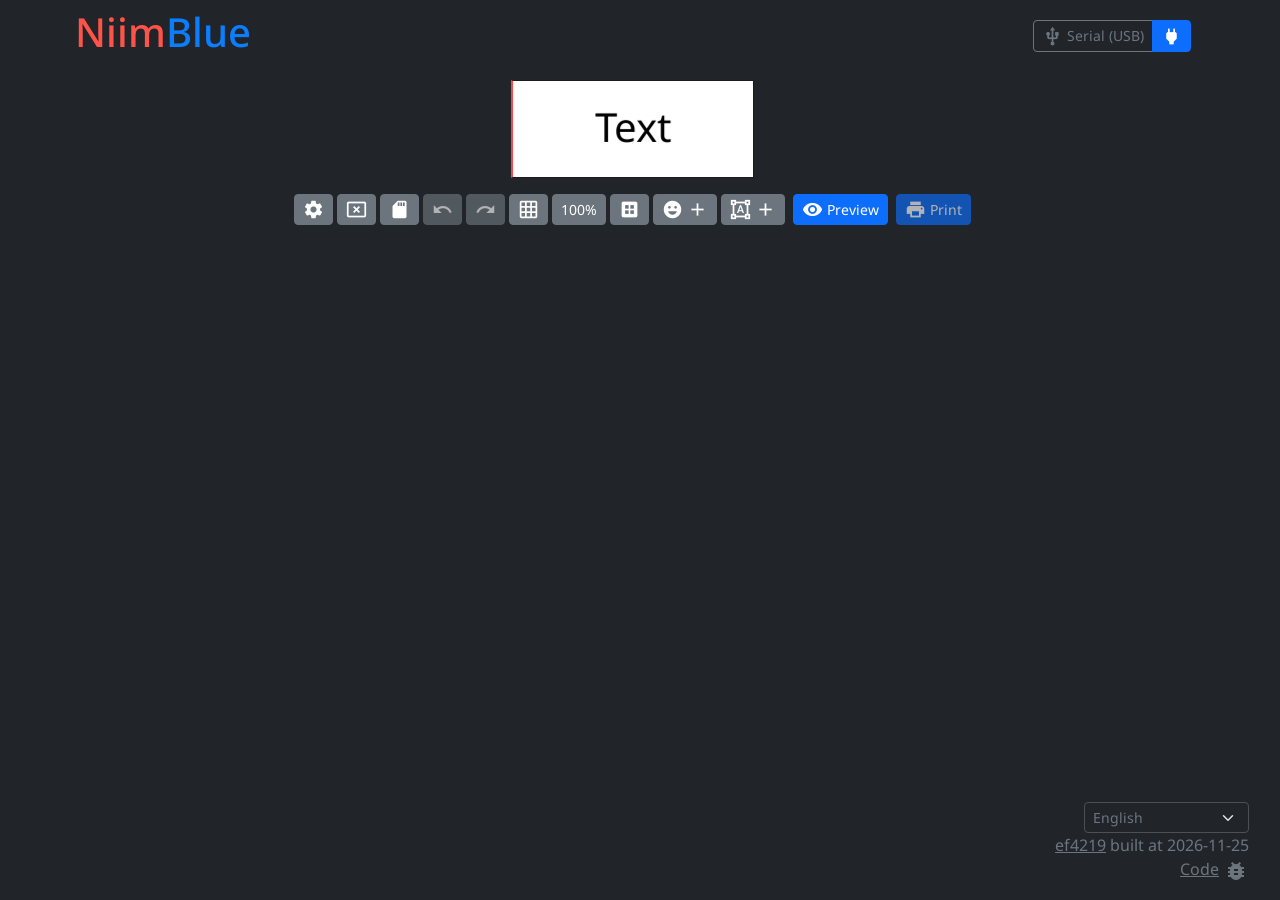
==== commit 9a5d663f: "v0.2.1: left edge prints first, labels sized to the roll Editor updated to fork commit ef4219f: - ro" ====
--- a/custom_components/niimbot_designer/www/index.html
+++ b/custom_components/niimbot_designer/www/index.html
@@ -23,7 +23,7 @@
           href="./assets/material-icons-kAwBdRge.woff2"/>
 
     <title>NiimBlue</title>
-    <script type="module" crossorigin src="./assets/index-COIRm2Cp.js"></script>
+    <script type="module" crossorigin src="./assets/index-TbG7zUDa.js"></script>
     <link rel="modulepreload" crossorigin href="./assets/lib.1.other.ss2tV-DP.js">
     <link rel="modulepreload" crossorigin href="./assets/lib.2.niim.CZdpj8EH.js">
     <link rel="modulepreload" crossorigin href="./assets/lib.2.fabric.hQgLnPfq.js">
